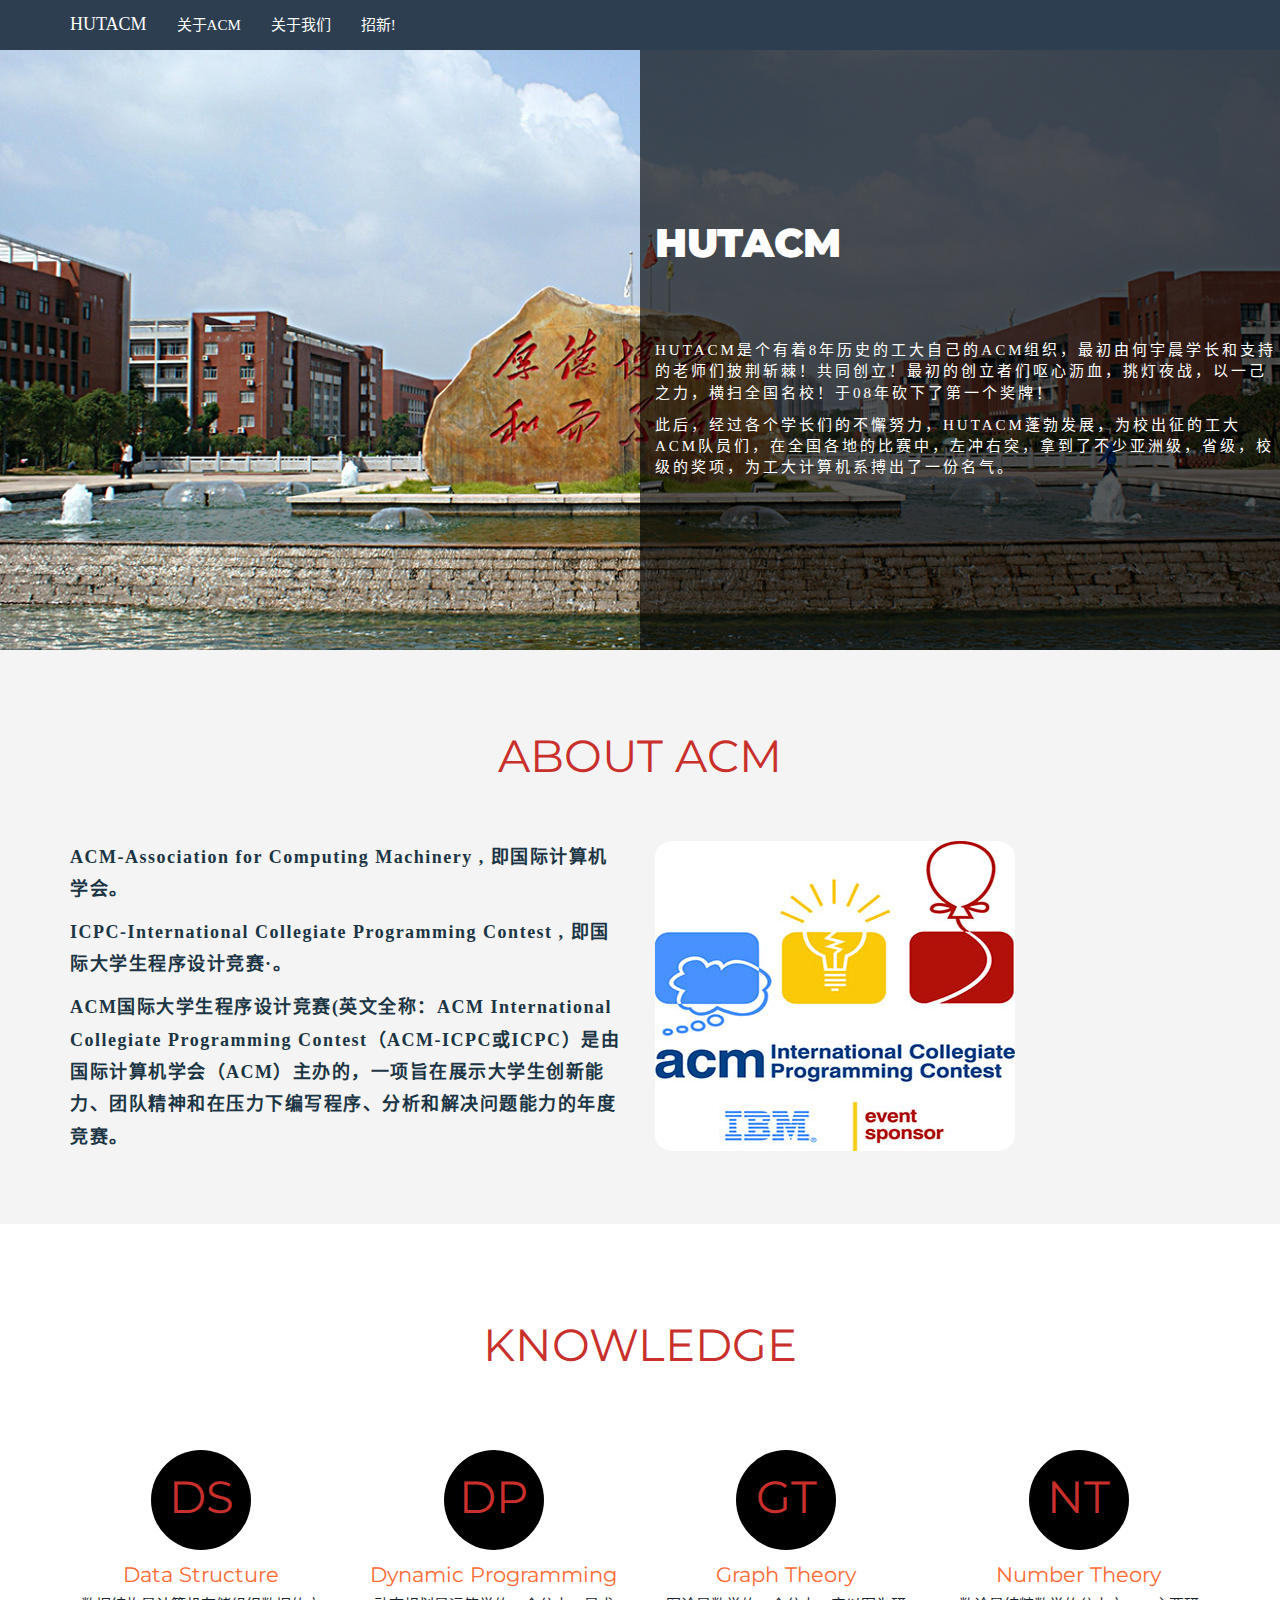
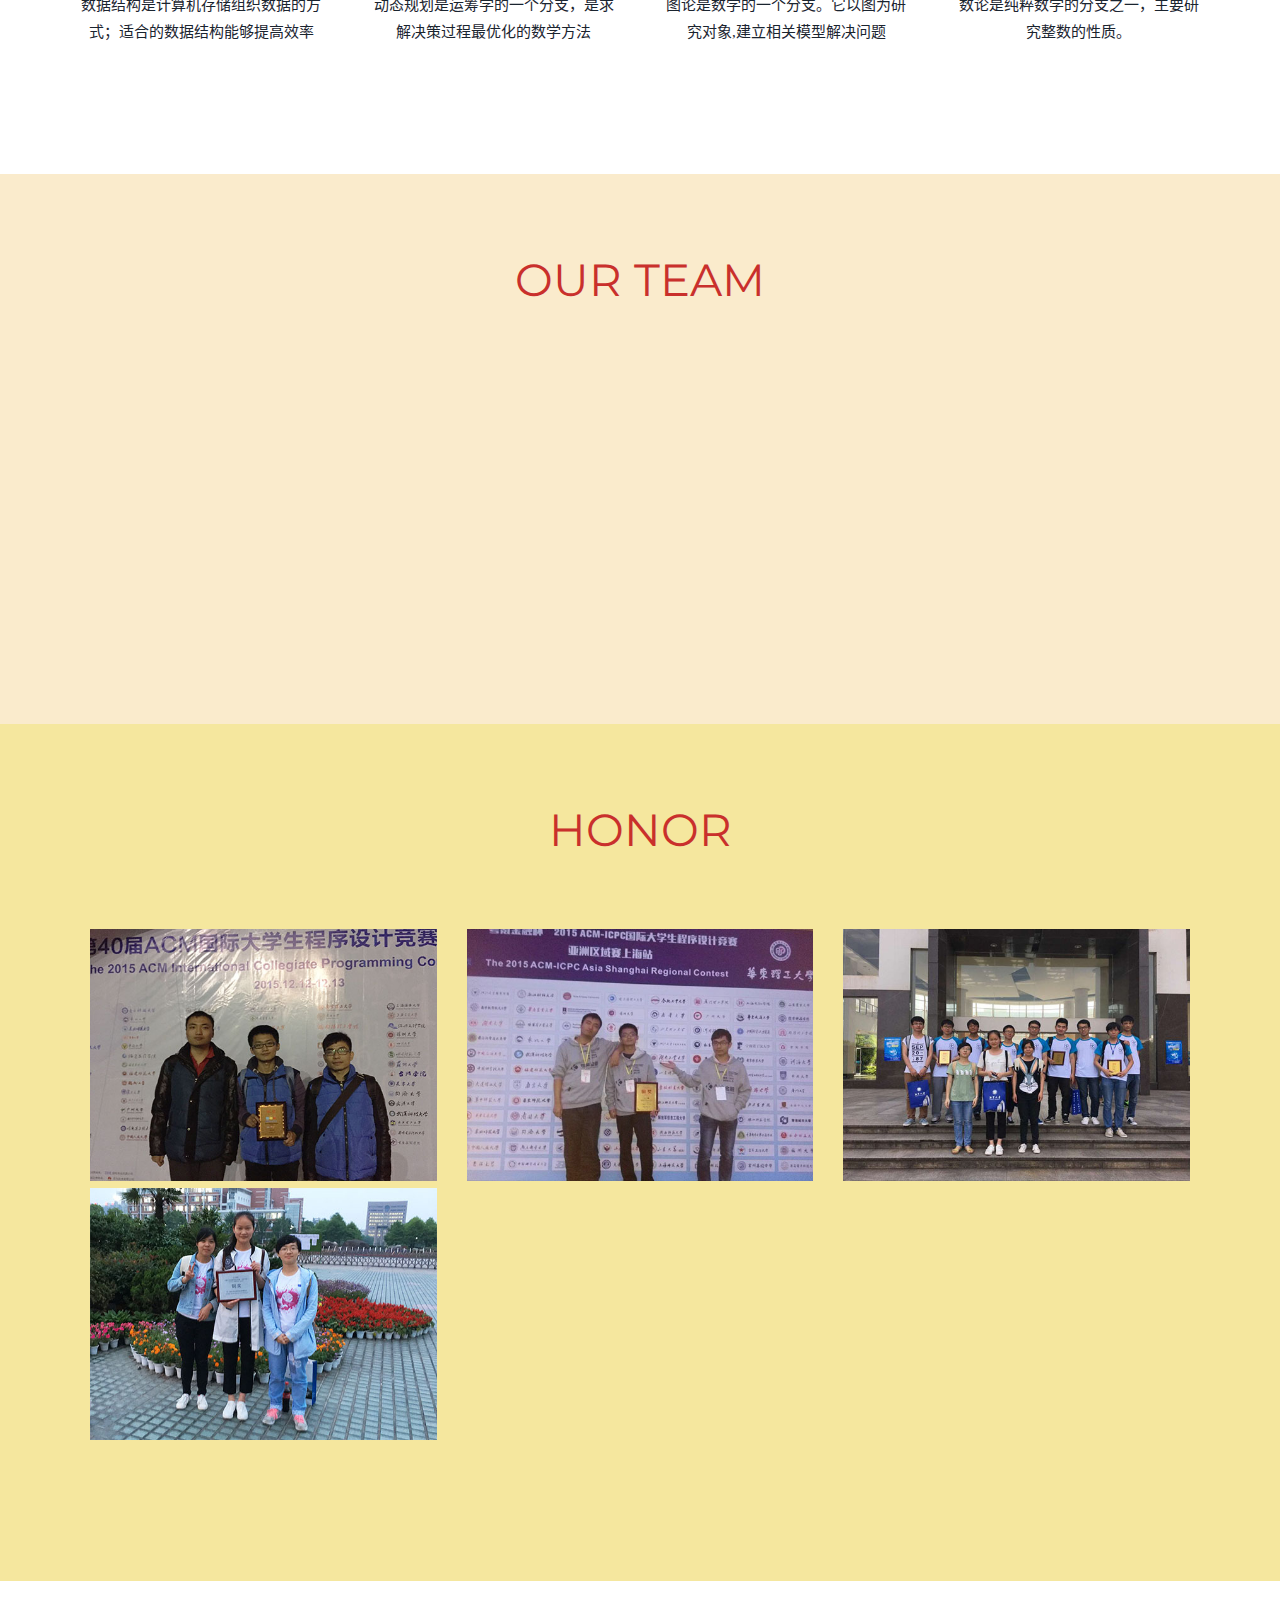
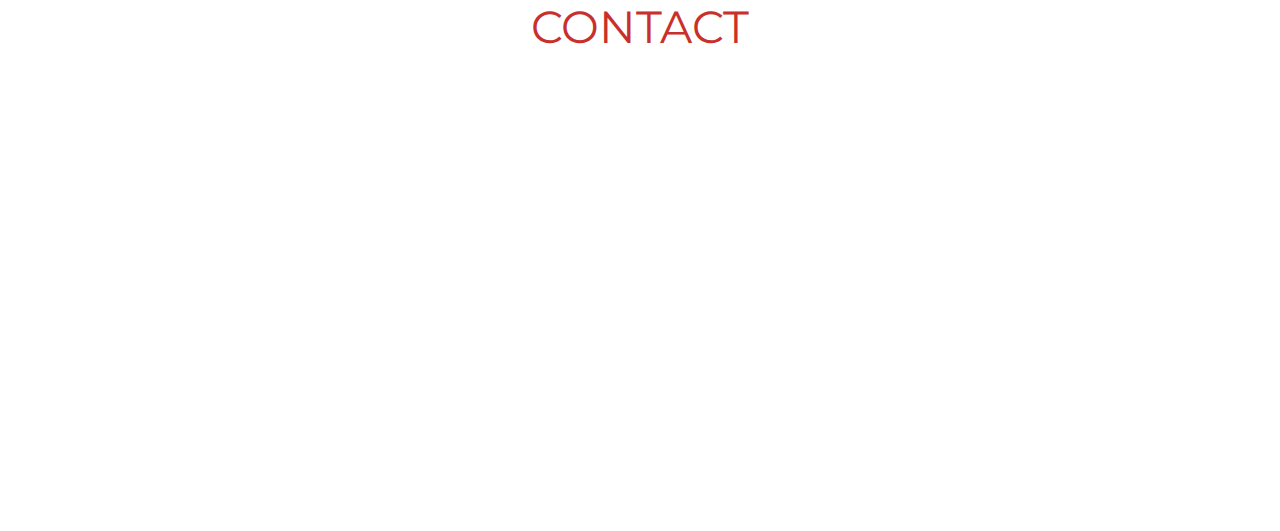
==== index.html @ 35713105 "hehe" ====
<!DOCTYPE html>
<html lang="zh-cn">
<head>
    <meta charset="UTF-8">
    <title> HUTACM </title>
    <link rel="stylesheet" href="css/bootstrap.css" media="screen">
    <link rel="stylesheet" href="skins/eden.css" media="screen">
    <link href="http://libs.useso.com/js/font-awesome/4.2.0/css/font-awesome.min.css" rel="stylesheet">
    <link href="css/animate.css" rel="stylesheet">
    <link href="css/imghover.css" rel="stylesheet">
    <link href="css/style.css" rel="stylesheet">
    <script src="js/jquery-3.1.0.min.js"></script>
    <script src="js/bootstrap.min.js"></script>
    <style>
        body {
            font-family: 微软雅黑;
        }
        body a{
            transition:5s all;
            -webkit-transition:5s all;
            -moz-transition:5s all;
            -o-transition:5s all;
            -ms-transition:5s all;
        }
    </style>
</head>
<body>
    <div class="navbar navbar-default navbar-fixed-top" style="display: block">
        <div class="container">
            <div class="navbar-header">
                <a href="#" class="navbar-brand"> HUTACM </a>
                <button class="navbar-toggle" type="button" data-toggle="collapse" data-target="#navbar-main">
                    <span class="icon-bar"></span>
                    <span class="icon-bar"></span>
                    <span class="icon-bar"></span>
                </button>
            </div>
            <div class="navbar-collapse collapse" id="navbar-main">
                <ul class=" nav navbar-nav">
                    <li> <a href="#about-acm">关于ACM</a> </li>
                    <li> <a href="#about-us">关于我们</a></li>
                    <li> <a href="#contant"> 招新! </a> </li>
                </ul>
            </div>
        </div>
    </div>

    <div id="Header" class="bs-docs-section" style="margin-top: 50px;">
        <div class="header" style="background: url('imgs/hutacm.jpg') no-repeat 0 0px; background-size: cover; min-height: 600px">
                <div class="infohutacm" style="float: right;width: 50%; min-height:600px; padding: 10em 0 0 1em; background-color:rgba(0,0,0,0.65);">
                    <b style="color: #ffffff;">
                        <h1 style="font-size: 40px"> HUTACM </h1>
                    </b>
                        <br><br><br>
                        <p style="letter-spacing: 3px; color: #ffffff">HUTACM是个有着8年历史的工大自己的ACM组织，最初由何宇晨学长和支持的老师们披荆斩棘！共同创立！最初的创立者们呕心沥血，挑灯夜战，以一己之力，横扫全国名校！于08年砍下了第一个奖牌！</p>
                        <p style="letter-spacing: 3px; color: #ffffff">此后，经过各个学长们的不懈努力，HUTACM蓬勃发展，为校出征的工大ACM队员们，在全国各地的比赛中，左冲右突，拿到了不少亚洲级，省级，校级的奖项，为工大计算机系搏出了一份名气。</p>

                </div>
        </div>
    </div>
    <div id="IntroduceACM" class="bs-docs-section" style="background: #F4F4F4; min-height: 550px;">
        <div class="container">
            <h3>ABOUT ACM</h3>
            <div class="row">
                <div class="col-lg-6">
                    <b>
                        <p> ACM-Association for Computing Machinery , 即国际计算机学会。</p>
                        <p> ICPC-International Collegiate Programming Contest , 即国际大学生程序设计竞赛·。</p>
                        <p> ACM国际大学生程序设计竞赛(英文全称：ACM International Collegiate Programming Contest（ACM-ICPC或ICPC）是由国际计算机学会（ACM）主办的，一项旨在展示大学生创新能力、团队精神和在压力下编写程序、分析和解决问题能力的年度竞赛。</p>
                    </b>

                </div>
                <div class="col-lg-6">
                    <img class="MyImgs" src="imgs/acm_icpc.jpg">
                </div>
                <div class="clearfix"></div>
            </div>
        </div>
    </div>
    <div id="SkillForACM" class="bs-docs-section" style="min-height: 550px; background: #ffffff">
        <div class="container">
            <h3>KNOWLEDGE</h3>
            <div class="row">
                <div class="col-lg-3 col-md-3 col-sm-6">
                    <div class="MySkillBox">
                        <div class="Icon">
                            <h3>DS</h3>
                        </div>
                        <div class="Icaption">
                            <h5>Data Structure</h5>
                            <p>数据结构是计算机存储组织数据的方式；适合的数据结构能够提高效率</p>
                        </div>
                    </div>
                </div>
                <div class="col-lg-3 col-md-3 col-sm-6">
                    <div class="MySkillBox">
                        <div class="Icon">
                            <h3>DP</h3>
                        </div>
                        <div class="Icaption">
                            <h5>Dynamic Programming</h5>
                            <p>动态规划是运筹学的一个分支，是求解决策过程最优化的数学方法</p>
                        </div>
                    </div>
                </div>
                <div class="col-lg-3 col-md-3 col-sm-6">
                    <div class="MySkillBox">
                        <div class="Icon">
                            <h3>GT</h3>
                        </div>
                        <div class="Icaption">
                            <h5>Graph Theory</h5>
                            <p>图论是数学的一个分支。它以图为研究对象,建立相关模型解决问题</p>
                        </div>
                    </div>
                </div>
                <div class="col-lg-3 col-md-3 col-sm-6">
                    <div class="MySkillBox">
                        <div class="Icon">
                            <h3>NT</h3>
                        </div>
                        <div class="Icaption">
                            <h5>Number Theory</h5>
                            <p>数论是纯粹数学的分支之一，主要研究整数的性质。</p>
                        </div>
                    </div>
                </div>
            </div>
        </div>
    </div>
    <div id="OurTeam" class="bs-docs-section" style="min-height: 550px; background: #faebcc">
        <div class="container">
            <h3>OUR TEAM</h3>
        </div>
    </div>
    <div id="ACMHonor" class="bs-docs-section" style="min-height: 550px; background: #f5e79e">
            <h3> HONOR </h3>
            <div class="row" style="margin: 5em">
                <div class="col-lg-4 col-md-4 col-sm-6">
                    <figure class="imghvr-border-reveal-top-left">
                        <img src="imgs/Win_EC_2015.jpg">
                        <figcaption>
                            <h2> 2015 EC Final 上海</h2>
                            <p> 肖渊源， 李承波， 姜杉彪获得2015 ICPC Final 铜奖.</p>
                        </figcaption>
                    </figure>
                </div>
                <div class="col-lg-4 col-md-4 col-sm-6">
                    <figure class="imghvr-border-reveal-top-left">
                        <img src="imgs/Win_ICPC_2015.jpg">
                        <figcaption>
                            <h2> 2015 ICPC 上海 </h2>
                            <p> 肖渊源， 李承波， 姜杉彪获得2015 ICPC 上海站 铜奖.</p>
                        </figcaption>
                    </figure>
                </div>
                <div class="col-lg-4 col-md-4 col-sm-6">
                    <figure class="imghvr-border-reveal-top-left">
                        <img src="imgs/Win_Xt_2016.jpg">
                        <figcaption>
                            <h2> 2016 ACM 湘潭 </h2>
                            <p> 14级， 15级队员在2015 湘潭邀请赛上获得一银二铜的好成绩.</p>
                        </figcaption>
                    </figure>
                </div>
                <div class="col-lg-4 col-md-4 col-sm-6">
                    <figure class="imghvr-border-reveal-top-left">
                        <img src="imgs/Win_2016_HDU_nv.jpg">
                        <figcaption>
                            <h2> 2016 HDU 杭州 </h2>
                            <p> 刘翠绿，唐思琴， 张超妙获得 2016 杭州电子科技大学 女生邀请赛 铜奖。</p>
                        </figcaption>
                    </figure>
                </div>
        </div>
    </div>
    <div id="Contact" class="bs-docs-section" style="min-height: 550px; background: #ffffff">
        <div class="container">
            <h3>CONTACT</h3>
        </div>
    </div>
</body>
</html>
---- skins/eden.css ----
@import url(http://fonts.useso.com/css?family=Montserrat:400,700|Source+Sans+Pro:600,300,300italic);




body {
    font-family: 'Source Sans Pro', sans-serif;
  font-size: 15px;
  line-height: 1.42857143;
  color: #2c3e50;
    font-weight: 300;
  background-color: #ffffff;
}

/** hyperlink **/
a {
  color: #18bc9c;
  text-decoration: none;
    font-weight: 300;
}
a:hover,
a:focus {
  color: #18bc9c;
  text-decoration: underline;
}

h1,
h2,
h3,
h4,
h5,
h6,
.h1,
.h2,
.h3,
.h4,
.h5,
.h6 {
    font-family: 'Montserrat', sans-serif;
  font-weight: 900;
  line-height: 1.1;
  color: inherit;
}
h1 small,
h2 small,
h3 small,
h4 small,
h5 small,
h6 small,
.h1 small,
.h2 small,
.h3 small,
.h4 small,
.h5 small,
.h6 small,
h1 .small,
h2 .small,
h3 .small,
h4 .small,
h5 .small,
h6 .small,
.h1 .small,
.h2 .small,
.h3 .small,
.h4 .small,
.h5 .small,
.h6 .small {

  line-height: 1;
  color: #b4bcc2;
}
h1,
.h1,
h2,
.h2,
h3,
.h3 {
  margin-top: 21px;
  margin-bottom: 10.5px;
}
h1 small,
.h1 small,
h2 small,
.h2 small,
h3 small,
.h3 small,
h1 .small,
.h1 .small,
h2 .small,
.h2 .small,
h3 .small,
.h3 .small {
  font-size: 65%;
}
h4,
.h4,
h5,
.h5,
h6,
.h6 {
  margin-top: 10.5px;
  margin-bottom: 10.5px;
}
h4 small,
.h4 small,
h5 small,
.h5 small,
h6 small,
.h6 small,
h4 .small,
.h4 .small,
h5 .small,
.h5 .small,
h6 .small,
.h6 .small {
  font-size: 75%;
}
h1,
.h1 {
  font-size: 39px;
}
h2,
.h2 {
  font-size: 32px;
}
h3,
.h3 {
  font-size: 26px;
}
h4,
.h4 {
  font-size: 19px;
}
h5,
.h5 {
  font-size: 15px;
}
h6,
.h6 {
  font-size: 13px;
}
p {
  margin: 0 0 10.5px;
}

.clear{
    clear:both;
}
.lead {
  margin-bottom: 21px;
  font-size: 17px;
  font-weight: 300;
  line-height: 1.4;
}
.copyrights{
	text-indent:-9999px;
	height:0;
	line-height:0;
	font-size:0;
	overflow:hidden;
}
@media (min-width: 768px) {
  .lead {
    font-size: 22.5px;
  }
}
small,
.small {
  font-size: 86%;
}
mark,
.mark {
  background-color: #f39c12;
  padding: .2em;
}
.text-left {
  text-align: left;
}
.text-right {
  text-align: right;
}
.text-center {
  text-align: center;
}
.text-justify {
  text-align: justify;
}
.text-nowrap {
  white-space: nowrap;
}
.text-lowercase {
  text-transform: lowercase;
}
.text-uppercase {
  text-transform: uppercase;
}
.text-capitalize {
  text-transform: capitalize;
}
.text-muted {
  color: #b4bcc2;
}
.text-primary {
  color: #2c3e50;
}
a.text-primary:hover {
  color: #1a242f;
}
.text-success {
  color: #ffffff;
}
a.text-success:hover {
  color: #e6e6e6;
}
.text-info {
  color: #ffffff;
}
a.text-info:hover {
  color: #e6e6e6;
}
.text-warning {
  color: #ffffff;
}
a.text-warning:hover {
  color: #e6e6e6;
}
.text-danger {
  color: #ffffff;
}
a.text-danger:hover {
  color: #e6e6e6;
}
.bg-primary {
  color: #fff;
  background-color: #2c3e50;
}
a.bg-primary:hover {
  background-color: #1a242f;
}
.bg-success {
  background-color: #18bc9c;
}
a.bg-success:hover {
  background-color: #128f76;
}
.bg-info {
  background-color: #3498db;
}
a.bg-info:hover {
  background-color: #217dbb;
}
.bg-warning {
  background-color: #f39c12;
}
a.bg-warning:hover {
  background-color: #c87f0a;
}
.bg-danger {
  background-color: #e74c3c;
}
a.bg-danger:hover {
  background-color: #d62c1a;
}
.page-header {
  padding-bottom: 9.5px;
  margin: 42px 0 21px;
  border-bottom: 1px solid transparent;
}
ul,
ol {
  margin-top: 0;
  margin-bottom: 10.5px;
}
ul ul,
ol ul,
ul ol,
ol ol {
  margin-bottom: 0;
}
.list-unstyled {
  padding-left: 0;
  list-style: none;
}
.list-inline {
  padding-left: 0;
  list-style: none;
  margin-left: -5px;
}
.list-inline > li {
  display: inline-block;
  padding-left: 5px;
  padding-right: 5px;
}
dl {
  margin-top: 0;
  margin-bottom: 21px;
}
dt,
dd {
  line-height: 1.42857143;
}
dt {
  font-weight: bold;
}
dd {
  margin-left: 0;
}
@media (min-width: 768px) {
  .dl-horizontal dt {
    float: left;
    width: 160px;
    clear: left;
    text-align: right;
    overflow: hidden;
    text-overflow: ellipsis;
    white-space: nowrap;
  }
  .dl-horizontal dd {
    margin-left: 180px;
  }
}
abbr[title],
abbr[data-original-title] {
  cursor: help;
  border-bottom: 1px dotted #b4bcc2;
}
.initialism {
  font-size: 90%;
  text-transform: uppercase;
}
blockquote {
  padding: 10.5px 21px;
  margin: 0 0 21px;
  font-size: 18.75px;
  border-left: 5px solid #ecf0f1;
}
blockquote p:last-child,
blockquote ul:last-child,
blockquote ol:last-child {
  margin-bottom: 0;
}
blockquote footer,
blockquote small,
blockquote .small {
  display: block;
  font-size: 80%;
  line-height: 1.42857143;
  color: #b4bcc2;
}
blockquote footer:before,
blockquote small:before,
blockquote .small:before {
  content: '\2014 \00A0';
}
.blockquote-reverse,
blockquote.pull-right {
  padding-right: 15px;
  padding-left: 0;
  border-right: 5px solid #ecf0f1;
  border-left: 0;
  text-align: right;
}
.blockquote-reverse footer:before,
blockquote.pull-right footer:before,
.blockquote-reverse small:before,
blockquote.pull-right small:before,
.blockquote-reverse .small:before,
blockquote.pull-right .small:before {
  content: '';
}
.blockquote-reverse footer:after,
blockquote.pull-right footer:after,
.blockquote-reverse small:after,
blockquote.pull-right small:after,
.blockquote-reverse .small:after,
blockquote.pull-right .small:after {
  content: '\00A0 \2014';
}
address {
  margin-bottom: 21px;
  font-style: normal;
  line-height: 1.42857143;
}
code,
kbd,
pre,
samp {
  font-family: Menlo, Monaco, Consolas, "Courier New", monospace;
}
code {
  padding: 2px 4px;
  font-size: 90%;
  color: #c7254e;
  background-color: #f9f2f4;
  border-radius: 4px;
}
kbd {
  padding: 2px 4px;
  font-size: 90%;
  color: #ffffff;
  background-color: #333333;
  border-radius: 3px;
  -webkit-box-shadow: inset 0 -1px 0 rgba(0, 0, 0, 0.25);
          box-shadow: inset 0 -1px 0 rgba(0, 0, 0, 0.25);
}
kbd kbd {
  padding: 0;
  font-size: 100%;
  font-weight: bold;
  -webkit-box-shadow: none;
          box-shadow: none;
}
pre {
  display: block;
  padding: 10px;
  margin: 0 0 10.5px;
  font-size: 14px;
  line-height: 1.42857143;
  word-break: break-all;
  word-wrap: break-word;
  color: #7b8a8b;
  background-color: #ecf0f1;
  border: 1px solid #cccccc;
  border-radius: 4px;
}
pre code {
  padding: 0;
  font-size: inherit;
  color: inherit;
  white-space: pre-wrap;
  background-color: transparent;
  border-radius: 0;
}
.pre-scrollable {
  max-height: 340px;
  overflow-y: scroll;
}

.table{
    border-collapse: separate;
    border-radius: 4px;
}
.table th, .table td{
   border-color: #dde4e6 !important;
}
.table-bordered > thead > tr > th, .table-bordered > tbody > tr > th, .table-bordered > tfoot > tr > th, .table-bordered > thead > tr > td, .table-bordered > tbody > tr > td, .table-bordered > tfoot > tr > td{
    border-top: 1px solid #dde4e6;
    border-right: 1px solid #dde4e6;
    border-bottom: 0;
    border-left: 0;
}
.table-bordered{
    border-color: #dde4e6 !important;
}
.table-bordered > thead{
    background: rgba(221, 228, 230, 0.5);
}
.table-bordered > tbody > tr > td:last-child,
.table-bordered > tfoot > tr > th:last-child,
.table-bordered > thead > tr > th:last-child{
    border-right: 0;
}
.table > thead > tr > td.active,
.table > tbody > tr > td.active,
.table > tfoot > tr > td.active,
.table > thead > tr > th.active,
.table > tbody > tr > th.active,
.table > tfoot > tr > th.active,
.table > thead > tr.active > td,
.table > tbody > tr.active > td,
.table > tfoot > tr.active > td,
.table > thead > tr.active > th,
.table > tbody > tr.active > th,
.table > tfoot > tr.active > th {
  background-color: #ecf0f1;
}
.table-hover > tbody > tr > td.active:hover,
.table-hover > tbody > tr > th.active:hover,
.table-hover > tbody > tr.active:hover > td,
.table-hover > tbody > tr:hover > .active,
.table-hover > tbody > tr.active:hover > th {
  background-color: #dde4e6;
}
.table > thead > tr > td.success,
.table > tbody > tr > td.success,
.table > tfoot > tr > td.success,
.table > thead > tr > th.success,
.table > tbody > tr > th.success,
.table > tfoot > tr > th.success,
.table > thead > tr.success > td,
.table > tbody > tr.success > td,
.table > tfoot > tr.success > td,
.table > thead > tr.success > th,
.table > tbody > tr.success > th,
.table > tfoot > tr.success > th {
  background-color: #18bc9c;
}
.table-hover > tbody > tr > td.success:hover,
.table-hover > tbody > tr > th.success:hover,
.table-hover > tbody > tr.success:hover > td,
.table-hover > tbody > tr:hover > .success,
.table-hover > tbody > tr.success:hover > th {
  background-color: #15a589;
}
.table > thead > tr > td.info,
.table > tbody > tr > td.info,
.table > tfoot > tr > td.info,
.table > thead > tr > th.info,
.table > tbody > tr > th.info,
.table > tfoot > tr > th.info,
.table > thead > tr.info > td,
.table > tbody > tr.info > td,
.table > tfoot > tr.info > td,
.table > thead > tr.info > th,
.table > tbody > tr.info > th,
.table > tfoot > tr.info > th {
  background-color: #3498db;
}
.table-hover > tbody > tr > td.info:hover,
.table-hover > tbody > tr > th.info:hover,
.table-hover > tbody > tr.info:hover > td,
.table-hover > tbody > tr:hover > .info,
.table-hover > tbody > tr.info:hover > th {
  background-color: #258cd1;
}
.table > thead > tr > td.warning,
.table > tbody > tr > td.warning,
.table > tfoot > tr > td.warning,
.table > thead > tr > th.warning,
.table > tbody > tr > th.warning,
.table > tfoot > tr > th.warning,
.table > thead > tr.warning > td,
.table > tbody > tr.warning > td,
.table > tfoot > tr.warning > td,
.table > thead > tr.warning > th,
.table > tbody > tr.warning > th,
.table > tfoot > tr.warning > th {
  background-color: #f39c12;
}
.table-hover > tbody > tr > td.warning:hover,
.table-hover > tbody > tr > th.warning:hover,
.table-hover > tbody > tr.warning:hover > td,
.table-hover > tbody > tr:hover > .warning,
.table-hover > tbody > tr.warning:hover > th {
  background-color: #e08e0b;
}
.table > thead > tr > td.danger,
.table > tbody > tr > td.danger,
.table > tfoot > tr > td.danger,
.table > thead > tr > th.danger,
.table > tbody > tr > th.danger,
.table > tfoot > tr > th.danger,
.table > thead > tr.danger > td,
.table > tbody > tr.danger > td,
.table > tfoot > tr.danger > td,
.table > thead > tr.danger > th,
.table > tbody > tr.danger > th,
.table > tfoot > tr.danger > th {
  background-color: #e74c3c;
}
.table-hover > tbody > tr > td.danger:hover,
.table-hover > tbody > tr > th.danger:hover,
.table-hover > tbody > tr.danger:hover > td,
.table-hover > tbody > tr:hover > .danger,
.table-hover > tbody > tr.danger:hover > th {
  background-color: #e43725;
}

.has-success .input-group-addon {
  color: #ffffff;
  border-color: #ffffff;
  background-color: #18bc9c;
}
.has-success .form-control-feedback {
  color: #ffffff;
}
.has-warning .help-block,
.has-warning .control-label,
.has-warning .radio,
.has-warning .checkbox,
.has-warning .radio-inline,
.has-warning .checkbox-inline,
.has-warning.radio label,
.has-warning.checkbox label,
.has-warning.radio-inline label,
.has-warning.checkbox-inline label {
  color: #ffffff;
}
.has-warning .form-control {
  border-color: #ffffff;
  -webkit-box-shadow: inset 0 1px 1px rgba(0, 0, 0, 0.075);
  box-shadow: inset 0 1px 1px rgba(0, 0, 0, 0.075);
}
.has-warning .form-control:focus {
  border-color: #e6e6e6;
  -webkit-box-shadow: inset 0 1px 1px rgba(0, 0, 0, 0.075), 0 0 6px #ffffff;
  box-shadow: inset 0 1px 1px rgba(0, 0, 0, 0.075), 0 0 6px #ffffff;
}
.has-warning .input-group-addon {
  color: #ffffff;
  border-color: #ffffff;
  background-color: #f39c12;
}
.has-warning .form-control-feedback {
  color: #ffffff;
}
.has-error .help-block,
.has-error .control-label,
.has-error .radio,
.has-error .checkbox,
.has-error .radio-inline,
.has-error .checkbox-inline,
.has-error.radio label,
.has-error.checkbox label,
.has-error.radio-inline label,
.has-error.checkbox-inline label {
  color: #ffffff;
}
.has-error .form-control {
  border-color: #ffffff;
  -webkit-box-shadow: inset 0 1px 1px rgba(0, 0, 0, 0.075);
  box-shadow: inset 0 1px 1px rgba(0, 0, 0, 0.075);
}
.has-error .form-control:focus {
  border-color: #e6e6e6;
  -webkit-box-shadow: inset 0 1px 1px rgba(0, 0, 0, 0.075), 0 0 6px #ffffff;
  box-shadow: inset 0 1px 1px rgba(0, 0, 0, 0.075), 0 0 6px #ffffff;
}
.has-error .input-group-addon {
  color: #ffffff;
  border-color: #ffffff;
  background-color: #e74c3c;
}
.has-error .form-control-feedback {
  color: #ffffff;
}
.has-feedback label ~ .form-control-feedback {
  top: 26px;
}
.has-feedback label.sr-only ~ .form-control-feedback {
  top: 0;
}
.help-block {
  display: block;
  margin-top: 5px;
  margin-bottom: 10px;
  color: #597ea2;
}

/** Buttons **/


.btn {
    font-family: 'Montserrat', sans-serif;
    -webkit-transition: all 0.2s ease;
    transition: all 0.2s ease;
    text-transform: uppercase;
    font-weight: 700;
    font-size: 12px;
    padding: 8.3px 16px;
    border-radius: 3px;
    border:0 !important;
}

.btn-lg {
    padding: 14px 25px;
    font-size: 14px;
}

.btn-sm,
.btn-xs {
    padding: 8px 10px;
    font-size: 10px;
    border-radius: 2px;
}
.btn-xs{
    border-radius: 1.5px;
}

.btn-xs {
    padding: 5px 8px;
}

.btn{
    border: 0;
}

.btn-default,
.flat-default, .flat-default.btn-bordered:hover {
    background-color: #bdc3c7;
    color: #ffffff;
}

.btn-default:hover:not(.no-hover),.flat-default:hover:not(.no-hover), .flat-default.btn-bordered {
    background-color: #cbd1d5;
    color: #ffffff;
}

.btn-default:active:not(.no-hover),.flat-default:active:not(.no-hover), .flat-default.btn-bordered {
    background-color: #a5abaf;
    color: #ffffff;
}


.btn-primary,.flat-primary, .flat-primary.btn-bordered:hover {
    background-color: rgb(26, 188, 156);
    color: #ffffff;
}

.btn-primary:hover:not(.no-hover),.flat-primary:hover:not(.no-hover), .flat-primary.btn-bordered {
    background-color: rgb(27, 206, 173);
    color: #ffffff;
}

.btn-primary:active:not(.no-hover),.flat-primary:active:not(.no-hover), .flat-primary.btn-bordered {
    background-color: rgb(26, 164, 132);
    color: #ffffff;
}


.btn-success,.flat-success, .flat-success.btn-bordered:hover {
    background-color: rgb(46, 204, 113);
    color: #ffffff;
}

.btn-success:hover:not(.no-hover),.flat-success:hover:not(.no-hover), .flat-success.btn-bordered {
    background-color: rgb(51, 221, 120);
    color: #ffffff;
}

.btn-success:active:not(.no-hover),.flat-success:active:not(.no-hover), .flat-success.btn-bordered {
    background-color: rgb(40, 174, 95);
    color: #ffffff;
}


.btn-info,.flat-info, .flat-info.btn-bordered:hover {
    background-color: rgb(52, 152, 219);
    color: #ffffff;
}

.btn-info:hover:not(.no-hover),.flat-info:hover:not(.no-hover), .flat-info.btn-bordered {
    background-color: rgb(53, 173, 245);
    border-color: rgb(53, 173, 245);
    color: #ffffff;
}

.btn-info:active:not(.no-hover),.flat-info:active:not(.no-hover), .flat-info.btn-bordered {
    background-color: rgb(51, 134, 199);
    border-color: rgb(51, 134, 199);
    color: #ffffff;
}

.btn-warning, .flat-warning, .flat-warning.btn-bordered:hover {
    background-color: #e67e22;
    color: #ffffff;
}

.btn-warning:hover:not(.no-hover), .flat-warning:hover:not(.no-hover), .flat-warning.btn-bordered {
    background-color: #f18822;
    color: #ffffff;
}

.btn-warning:hover:not(.no-hover), .flat-warning:hover:not(.no-hover), .flat-warning.btn-bordered {
    background-color: #d26a22;
    color: #ffffff;
}

.btn-danger,.flat-danger, .flat-danger.btn-bordered:hover {
    background-color: rgb(231, 76, 60);
    color: #ffffff;
}

.btn-danger:hover:not(.no-hover), .flat-danger:hover:not(.no-hover), .flat-danger.btn-bordered {
    background-color: rgb(255, 80, 62);
    color: #ffffff;
}

.btn-danger:active:not(.no-hover),.flat-danger:active:not(.no-hover), .flat-danger.btn-bordered {
    background-color: rgb(213, 74, 58);
    color: #ffffff;
}

.btn-inverse,.flat-inverse, .flat-inverse.btn-bordered:hover {
    background-color: rgb(52, 73, 94);
    color: #ffffff !important;
}

.btn-inverse:hover:not(.no-hover),.flat-inverse:hover:not(.no-hover), .flat-inverse.btn-bordered {
    background-color: rgb(67, 95, 117);
    color: #ffffff !important;
}


.btn-inverse:active,.flat-inverse:active, .flat-inverse.btn-bordered:hover {
    background-color: rgb(23, 34, 46);
    color: #ffffff !important;
}

.flat-color, .flat-color.btn-bordered:hover {
    background-color: #2ecc71;
    color: #ffffff;
}

.flat-color:hover:not(.no-hover), .flat-color.btn-bordered {
    background-color: #2ecc71;
    color: #ffffff;
}


.btn.no-hover:not(.flat-default) {
    color: rgba(255, 255, 255, 0.7) !important;
}

.btn.no-hover:hover:not(.flat-default) {
    color: rgba(255, 255, 255, 1) !important;
}


/** Social buttons **/

a.btn-social,
.btn-social
{
    border-radius: 50%;
    color: #ffffff !important;
    display: inline-block;
    height: 54px;
    line-height: 54px;
    margin: 8px 4px;
    text-align: center;
    text-decoration: none;
    transition: background-color .3s;
    webkit-transition: background-color .3s;
    width: 54px;
}

.btn-social .fa,.btn-social i
{
    backface-visibility: hidden;
    moz-backface-visibility: hidden;
    ms-transform: scale(1);
    o-transform: scale(1);
    transform: scale(1);
    transition: all .25s;
    webkit-backface-visibility: hidden;
    webkit-transform: scale(1);
    webkit-transition: all .25s;
}
.btn-social:hover,.btn-social:focus
{
    color: #fff;
    outline: none;
    text-decoration: none;
}
.btn-social:hover .fa,.btn-social:focus .fa,.btn-social:hover i,.btn-social:focus i
{
    ms-transform: scale(1.3);
    o-transform: scale(1.3);
    transform: scale(1.3);
    webkit-transform: scale(1.3);
}
.btn-social.btn-xs
{
    font-size: 9px;
    height: 24px;
    line-height: 13px;
    margin: 6px 2px;
    width: 24px;
}
.btn-social.btn-sm
{
    font-size: 13px;
    height: 36px;
    line-height: 18px;
    margin: 6px 2px;
    width: 36px;
}
.btn-social.btn-lg
{
    font-size: 22px;
    height: 72px;
    line-height: 40px;
    margin: 10px 6px;
    width: 72px;
}

.btn-behance
{
    background-color: #1769ff;
}
.btn-behance:hover
{
    background-color: #4a8aff;
}
.btn-bitbucket
{
    background-color: #205081;
}
.btn-bitbucket:hover
{
    background-color: #2a69aa;
}
.btn-codepen
{
    background-color: #76daff;
}
.btn-codepen:hover
{
    background-color: #a9e8ff;
}
.btn-deviantart
{
    background-color: #4e6252;
}
.btn-deviantart:hover
{
    background-color: #657e6a;
}
.btn-digg
{
    background-color: #000;
}
.btn-digg:hover
{
    background-color: #1a1a1a;
}
.btn-dribbble
{
    background-color: #ea4c89;
}
.btn-dribbble:hover
{
    background-color: #ef7aa7;
}
.btn-dropbox
{
    background-color: #007ee5;
}
.btn-dropbox:hover
{
    background-color: #1998ff;
}
.btn-facebook
{
    background-color: #3b5998;
}
.btn-facebook:hover
{
    background-color: #4c70ba;
}
.btn-flickr
{
    background-color: #0063dc;
}
.btn-flickr:hover
{
    background-color: #107cff;
}
.btn-foursquare
{
    background-color: #ef4b78;
}
.btn-foursquare:hover
{
    background-color: #f37a9b;
}
.btn-github
{
    background-color: #4183c4;
}
.btn-github:hover
{
    background-color: #689cd0;
}
.btn-google-plus
{
    background-color: #dd4b39;
}
.btn-google-plus:hover
{
    background-color: #e47365;
}
.btn-instagram
{
    background-color: #3f729b;
}
.btn-instagram:hover
{
    background-color: #548cb9;
}
.btn-jsfiddle
{
    background-color: #4679bd;
}
.btn-jsfiddle:hover
{
    background-color: #6c94ca;
}
.btn-lastfm
{
    background-color: #e31b23;
}
.btn-lastfm:hover
{
    background-color: #e9484e;
}
.btn-linkedin
{
    background-color: #0976b4;
}
.btn-linkedin:hover
{
    background-color: #0b96e5;
}
.btn-paypal
{
    background-color: #253b80;
}
.btn-paypal:hover
{
    background-color: #304da8;
}
.btn-pinterest
{
    background-color: #cc2127;
}
.btn-pinterest:hover
{
    background-color: #e04046;
}
.btn-reddit
{
    background-color: #ff4500;
}
.btn-reddit:hover
{
    background-color: #ff6a33;
}
.btn-skype
{
    background-color: #00aff0;
}
.btn-skype:hover
{
    background-color: #24c4ff;
}
.btn-soundcloud
{
    background-color: #f80;
}
.btn-soundcloud:hover
{
    background-color: #ffa033;
}
.btn-stack-overflow
{
    background-color: #fe7a15;
}
.btn-stack-overflow:hover
{
    background-color: #fe9748;
}
.btn-steam
{
    background-color: #7da10e;
}
.btn-steam:hover
{
    background-color: #a1d012;
}
.btn-stumbleupon
{
    background-color: #eb4924;
}
.btn-stumbleupon:hover
{
    background-color: #ef7053;
}
.btn-trello
{
    background-color: #256a92;
}
.btn-trello:hover
{
    background-color: #2f88bb;
}
.btn-tumblr
{
    background-color: #35465c;
}
.btn-tumblr:hover
{
    background-color: #485f7c;
}
.btn-twitch
{
    background-color: #6441a5;
}
.btn-twitch:hover
{
    background-color: #7e5bbe;
}
.btn-twitter
{
    background-color: #55acee;
}
.btn-twitter:hover
{
    background-color: #83c3f3;
}
.btn-vimeo
{
    background-color: #1ab7ea;
}
.btn-vimeo:hover
{
    background-color: #49c6ee;
}
.btn-vine
{
    background-color: #00b488;
}
.btn-vine:hover
{
    background-color: #00e7af;
}
.btn-vk
{
    background-color: #45668e;
}
.btn-vk:hover
{
    background-color: #587fae;
}
.btn-wechat
{
    background-color: #98d11c;
}
.btn-wechat:hover
{
    background-color: #afe53b;
}
.btn-wordpress
{
    background-color: #21759b;
}
.btn-wordpress:hover
{
    background-color: #2a95c5;
}
.btn-xing
{
    background-color: #026466;
}
.btn-xing:hover
{
    background-color: #039598;
}
.btn-yahoo
{
    background-color: #400191;
}
.btn-yahoo:hover
{
    background-color: #5601c4;
}
.btn-yelp
{
    background-color: #af0606;
}
.btn-yelp:hover
{
    background-color: #e00808;
}
.btn-youtube
{
    background-color: #e52d27;
}
.btn-youtube:hover
{
    background-color: #ea5955;
}
.btn-email
{
    background-color: #44c456;
}
.btn-email:hover
{
    background-color: #6bd079;
}

/** Dropdown **/

.dropdown-menu:after, .dropdown-menu:before {
    position: absolute;
    bottom: 100%;
    left: 50%;
    width: 0;
    height: 0;
    content: ' ';
    pointer-events: none;
    border: solid transparent
}

.dropdown-menu:after {
    margin-left: -10px;
    border-width: 10px;
    border-color: rgba(136, 183, 213, 0);
    border-bottom-color: #fff
}

.dropdown-menu:before {
    margin-left: -11px;
    border-width: 11px;
    border-color: rgba(194, 225, 245, 0);
    border-bottom-color: rgba(0, 0, 0, .1)
}

.dropdown-menu{
    box-shadow: 0 1px 8px rgba(0, 0, 0, 0.1);
    border-radius: 3px !important;
    margin-top: 9px !important;
    border-color: rgba(0, 0, 0, .1);
}
.dropdown-menu > li > a:hover,
.dropdown-menu > li > a:focus {
  text-decoration: none;
  color: #ffffff;
  background-color: #2c3e50;
}
.dropdown-menu > .active > a,
.dropdown-menu > .active > a:hover,
.dropdown-menu > .active > a:focus {
  color: #ffffff;
  text-decoration: none;
  outline: 0;
  background-color: #2c3e50;
}
.dropdown-menu > .disabled > a,
.dropdown-menu > .disabled > a:hover,
.dropdown-menu > .disabled > a:focus {
  color: #b4bcc2;
}
.dropdown-menu > .disabled > a:hover,
.dropdown-menu > .disabled > a:focus {
  text-decoration: none;
  background-color: transparent;
  background-image: none;
  filter: progid:DXImageTransform.Microsoft.gradient(enabled = false);
  cursor: not-allowed;
}
.open > .dropdown-menu {
  display: block;
}
.open > a {
  outline: 0;
}
.dropdown-menu-right {
  left: auto;
  right: 0;
}
.dropdown-menu-left {
  left: 0;
  right: auto;
}
.dropdown-header {
  display: block;
  padding: 3px 20px;
  font-size: 13px;
  line-height: 1.42857143;
  color: #b4bcc2;
  white-space: nowrap;
}
.dropdown-backdrop {
  position: fixed;
  left: 0;
  right: 0;
  bottom: 0;
  top: 0;
  z-index: 990;
}

.input-group-addon {
  padding: 8px 15px;
  font-size: 15px;
  font-weight: normal;
  line-height: 1;
  color: #2c3e50;
  text-align: center;
  background-color: #ecf0f1;
  border: 1px solid #dce4ec;
  border-radius: 4px;
}
.input-group-addon.input-sm {
  padding: 6px 9px;
  font-size: 13px;
  border-radius: 3px;
}
.input-group-addon.input-lg {
  padding: 18px 27px;
  font-size: 19px;
  border-radius: 6px;
}
.input-group-addon input[type="radio"],
.input-group-addon input[type="checkbox"] {
  margin-top: 0;
}

/** Nav **/


.nav > li > a:hover,
.nav > li > a:focus {
  text-decoration: none;
  background-color: #ecf0f1;
}
.nav > li.disabled > a {
  color: #b4bcc2;
}
.nav > li.disabled > a:hover,
.nav > li.disabled > a:focus {
  color: #b4bcc2;
  text-decoration: none;
  background-color: transparent;
  cursor: not-allowed;
}
.nav .open > a,
.nav .open > a:hover,
.nav .open > a:focus {
  background-color: #ecf0f1;
  border-color: #18bc9c;
}
.nav .nav-divider {
  height: 1px;
  margin: 9.5px 0;
  overflow: hidden;
  background-color: #e5e5e5;
}
.nav > li > a > img {
  max-width: none;
}
.nav-tabs {
  border-bottom: 1px solid #ecf0f1;
}
.nav-tabs > li {
  float: left;
  margin-bottom: -1px;
}
.nav-tabs > li > a {
  margin-right: 2px;
  line-height: 1.42857143;
  border: 1px solid transparent;
  border-radius: 4px 4px 0 0;
}
.nav-tabs > li > a:hover {
  border-color: #ecf0f1 #ecf0f1 #ecf0f1;
}
.nav-tabs > li.active > a,
.nav-tabs > li.active > a:hover,
.nav-tabs > li.active > a:focus {
  color: #2c3e50;
  background-color: #ffffff;
  border: 1px solid #ecf0f1;
  border-bottom-color: transparent;
  cursor: default;
}
.nav-tabs.nav-justified {
  width: 100%;
  border-bottom: 0;
}
.nav-tabs.nav-justified > li {
  float: none;
}
.nav-tabs.nav-justified > li > a {
  text-align: center;
  margin-bottom: 5px;
}
.nav-tabs.nav-justified > .dropdown .dropdown-menu {
  top: auto;
  left: auto;
}

@media (max-width: 768px) {
    .nav-pills > li,
    .nav-tabs > li{
        float: none;
        display: block;
        width: 100%;
        margin-bottom: 2px;
    }
    .nav-tabs > li > a {
        float: none;
        display: block;
        width: 100%;
        border-radius: 3px;
        border: 1px solid #ecf0f1 !important;

    }
    .tab-content{
        border: 1px solid #ecf0f1;
    }
}

.tab-content{
    padding: 20px;
    border: 1px solid #eeeeee;
    border-top: 0;
    border-bottom-left-radius: 3px;
    border-bottom-right-radius: 3px;
}

.nav-pills a:focus{
    outline: none !important;
}
.nav-pills > li.active > a,
.nav-pills > li.active > a:hover,
.nav-pills > li.active > a:focus {
  color: #ffffff;
  background-color: #2c3e50;
}

.nav-tabs-justified > .active > a,
.nav-tabs-justified > .active > a:hover,
.nav-tabs-justified > .active > a:focus {
  border: 1px solid #ecf0f1;
}

/** Navbar **/

.navbar-default {
  background-color: #2c3e50;
  border-color: transparent;
}
.navbar-default .navbar-brand {
  color: #ffffff;
}
.navbar-default .navbar-brand:hover,
.navbar-default .navbar-brand:focus {
  color: #18bc9c;
  background-color: transparent;
}
.navbar-default .navbar-text {
  color: #777777;
}
.navbar-default .navbar-nav > li > a {
  color: #ffffff;
}
.navbar-default .navbar-nav > li > a:hover,
.navbar-default .navbar-nav > li > a:focus {
  color: #18bc9c;
  background-color: transparent;
}
.navbar-default .navbar-nav > .active > a,
.navbar-default .navbar-nav > .active > a:hover,
.navbar-default .navbar-nav > .active > a:focus {
  color: #ffffff;
  background-color: #1a242f;
}
.navbar-default .navbar-nav > .disabled > a,
.navbar-default .navbar-nav > .disabled > a:hover,
.navbar-default .navbar-nav > .disabled > a:focus {
  color: #cccccc;
  background-color: transparent;
}
.navbar-default .navbar-toggle {
  border-color: #1a242f;
}
.navbar-default .navbar-toggle:hover,
.navbar-default .navbar-toggle:focus {
  background-color: #1a242f;
}
.navbar-default .navbar-toggle .icon-bar {
  background-color: #ffffff;
}
.navbar-default .navbar-collapse,
.navbar-default .navbar-form {
  border-color: transparent;
}
.navbar-default .navbar-nav > .open > a,
.navbar-default .navbar-nav > .open > a:hover,
.navbar-default .navbar-nav > .open > a:focus {
  background-color: #1a242f;
  color: #ffffff;
}
@media (max-width: 767px) {
  .navbar-default .navbar-nav .open .dropdown-menu > li > a {
    color: #ffffff;
  }
  .navbar-default .navbar-nav .open .dropdown-menu > li > a:hover,
  .navbar-default .navbar-nav .open .dropdown-menu > li > a:focus {
    color: #18bc9c;
    background-color: transparent;
  }
  .navbar-default .navbar-nav .open .dropdown-menu > .active > a,
  .navbar-default .navbar-nav .open .dropdown-menu > .active > a:hover,
  .navbar-default .navbar-nav .open .dropdown-menu > .active > a:focus {
    color: #ffffff;
    background-color: #1a242f;
  }
  .navbar-default .navbar-nav .open .dropdown-menu > .disabled > a,
  .navbar-default .navbar-nav .open .dropdown-menu > .disabled > a:hover,
  .navbar-default .navbar-nav .open .dropdown-menu > .disabled > a:focus {
    color: #cccccc;
    background-color: transparent;
  }
}
.navbar-default .navbar-link {
  color: #ffffff;
}
.navbar-default .navbar-link:hover {
  color: #18bc9c;
}
.navbar-default .btn-link {
  color: #ffffff;
}
.navbar-default .btn-link:hover,
.navbar-default .btn-link:focus {
  color: #18bc9c;
}
.navbar-default .btn-link[disabled]:hover,
fieldset[disabled] .navbar-default .btn-link:hover,
.navbar-default .btn-link[disabled]:focus,
fieldset[disabled] .navbar-default .btn-link:focus {
  color: #cccccc;
}

/** navbar inverse **/
.navbar-inverse {
  background-color: #18bc9c;
  border-color: transparent;
}
.navbar-inverse .navbar-brand {
  color: #ffffff;
}
.navbar-inverse .navbar-brand:hover,
.navbar-inverse .navbar-brand:focus {
  color: #2c3e50;
  background-color: transparent;
}
.navbar-inverse .navbar-text {
  color: #ffffff;
}
.navbar-inverse .navbar-nav > li > a {
  color: #ffffff;
}
.navbar-inverse .navbar-nav > li > a:hover,
.navbar-inverse .navbar-nav > li > a:focus {
  color: #2c3e50;
  background-color: transparent;
}
.navbar-inverse .navbar-nav > .active > a,
.navbar-inverse .navbar-nav > .active > a:hover,
.navbar-inverse .navbar-nav > .active > a:focus {
  color: #ffffff;
  background-color: #15a589;
}
.navbar-inverse .navbar-nav > .disabled > a,
.navbar-inverse .navbar-nav > .disabled > a:hover,
.navbar-inverse .navbar-nav > .disabled > a:focus {
  color: #cccccc;
  background-color: transparent;
}
.navbar-inverse .navbar-toggle {
  border-color: #128f76;
}
.navbar-inverse .navbar-toggle:hover,
.navbar-inverse .navbar-toggle:focus {
  background-color: #128f76;
}
.navbar-inverse .navbar-toggle .icon-bar {
  background-color: #ffffff;
}
.navbar-inverse .navbar-collapse,
.navbar-inverse .navbar-form {
  border-color: #149c82;
}
.navbar-inverse .navbar-nav > .open > a,
.navbar-inverse .navbar-nav > .open > a:hover,
.navbar-inverse .navbar-nav > .open > a:focus {
  background-color: #15a589;
  color: #ffffff;
}
@media (max-width: 767px) {
  .navbar-inverse .navbar-nav .open .dropdown-menu > .dropdown-header {
    border-color: transparent;
  }
  .navbar-inverse .navbar-nav .open .dropdown-menu .divider {
    background-color: transparent;
  }
  .navbar-inverse .navbar-nav .open .dropdown-menu > li > a {
    color: #ffffff;
  }
  .navbar-inverse .navbar-nav .open .dropdown-menu > li > a:hover,
  .navbar-inverse .navbar-nav .open .dropdown-menu > li > a:focus {
    color: #2c3e50;
    background-color: transparent;
  }
  .navbar-inverse .navbar-nav .open .dropdown-menu > .active > a,
  .navbar-inverse .navbar-nav .open .dropdown-menu > .active > a:hover,
  .navbar-inverse .navbar-nav .open .dropdown-menu > .active > a:focus {
    color: #ffffff;
    background-color: #15a589;
  }
  .navbar-inverse .navbar-nav .open .dropdown-menu > .disabled > a,
  .navbar-inverse .navbar-nav .open .dropdown-menu > .disabled > a:hover,
  .navbar-inverse .navbar-nav .open .dropdown-menu > .disabled > a:focus {
    color: #cccccc;
    background-color: transparent;
  }
}
.navbar-inverse .navbar-link {
  color: #ffffff;
}
.navbar-inverse .navbar-link:hover {
  color: #2c3e50;
}
.navbar-inverse .btn-link {
  color: #ffffff;
}
.navbar-inverse .btn-link:hover,
.navbar-inverse .btn-link:focus {
  color: #2c3e50;
}
.navbar-inverse .btn-link[disabled]:hover,
fieldset[disabled] .navbar-inverse .btn-link:hover,
.navbar-inverse .btn-link[disabled]:focus,
fieldset[disabled] .navbar-inverse .btn-link:focus {
  color: #cccccc;
}

/** navbar eden **/
.navbar-eden {
    background-color: #ffffff;
    border-color: transparent;
    padding: 20px;
    font-family: Montserrat, san-serif;
    text-transform: uppercase;
}
.navbar-eden .navbar-brand {
    font-size: 9pt;
    padding: 10px 25px;
    height: auto;
    line-height: 15px;
}
.navbar-inverse .navbar-brand:hover,
.navbar-inverse .navbar-brand:focus {
    color: #2c3e50;
    background-color: transparent;
}
.navbar-inverse .navbar-text {
    color: #ffffff;
}
.navbar-eden .navbar-nav > li > a {
    color: #2c3e50;
    padding: 10px 25px;
    border-radius: 3px;
    border: 1px solid transparent;
    font-size: 9pt;
    line-height: 15px;
}

.navbar-eden .navbar-nav .dropdown-menu a{
    font-size: 9pt;
    line-height: 25px;
    text-transform: none;
    margin-top: 0 !important;
    margin-bottom: 0 !important;
}

.navbar-eden .navbar-nav > li > a:hover,
.navbar-eden .navbar-nav > li > a:focus {
    color: #15a589;
    /*border: 1px solid rgba(21, 165, 137, 0.56);*/
    background-color: transparent;
}
.navbar-eden .dropdown-menu{
    margin-top: 29px !important;
}
.navbar-inverse .navbar-nav > .active > a,
.navbar-inverse .navbar-nav > .active > a:hover,
.navbar-inverse .navbar-nav > .active > a:focus {
    color: #ffffff;
    background-color: #15a589;
}
.navbar-inverse .navbar-nav > .disabled > a,
.navbar-inverse .navbar-nav > .disabled > a:hover,
.navbar-inverse .navbar-nav > .disabled > a:focus {
    color: #cccccc;
    background-color: transparent;
}
.navbar-inverse .navbar-toggle {
    border-color: #128f76;
}
.navbar-inverse .navbar-toggle:hover,
.navbar-inverse .navbar-toggle:focus {
    background-color: #128f76;
}
.navbar-inverse .navbar-toggle .icon-bar {
    background-color: #ffffff;
}
.navbar-inverse .navbar-collapse,
.navbar-inverse .navbar-form {
    border-color: #149c82;
}
.navbar-inverse .navbar-nav > .open > a,
.navbar-inverse .navbar-nav > .open > a:hover,
.navbar-inverse .navbar-nav > .open > a:focus {
    background-color: #15a589;
    color: #ffffff;
}
@media (max-width: 767px) {
    .navbar-inverse .navbar-nav .open .dropdown-menu > .dropdown-header {
        border-color: transparent;
    }
    .navbar-inverse .navbar-nav .open .dropdown-menu .divider {
        background-color: transparent;
    }
    .navbar-inverse .navbar-nav .open .dropdown-menu > li > a {
        color: #ffffff;
    }
    .navbar-inverse .navbar-nav .open .dropdown-menu > li > a:hover,
    .navbar-inverse .navbar-nav .open .dropdown-menu > li > a:focus {
        color: #2c3e50;
        background-color: transparent;
    }
    .navbar-inverse .navbar-nav .open .dropdown-menu > .active > a,
    .navbar-inverse .navbar-nav .open .dropdown-menu > .active > a:hover,
    .navbar-inverse .navbar-nav .open .dropdown-menu > .active > a:focus {
        color: #ffffff;
        background-color: #15a589;
    }
    .navbar-inverse .navbar-nav .open .dropdown-menu > .disabled > a,
    .navbar-inverse .navbar-nav .open .dropdown-menu > .disabled > a:hover,
    .navbar-inverse .navbar-nav .open .dropdown-menu > .disabled > a:focus {
        color: #cccccc;
        background-color: transparent;
    }
}
.navbar-inverse .navbar-link {
    color: #ffffff;
}
.navbar-inverse .navbar-link:hover {
    color: #2c3e50;
}
.navbar-inverse .btn-link {
    color: #ffffff;
}
.navbar-inverse .btn-link:hover,
.navbar-inverse .btn-link:focus {
    color: #2c3e50;
}
.navbar-inverse .btn-link[disabled]:hover,
fieldset[disabled] .navbar-inverse .btn-link:hover,
.navbar-inverse .btn-link[disabled]:focus,
fieldset[disabled] .navbar-inverse .btn-link:focus {
    color: #cccccc;
}


.breadcrumb > .active {
  color: #95a5a6;
}

.pagination > li > a,
.pagination > li > span {
  color: #ffffff;
  background-color: #18bc9c;
  border: 1px solid transparent;
}

.pagination > li > a:hover,
.pagination > li > span:hover,
.pagination > li > a:focus,
.pagination > li > span:focus {
  color: #ffffff;
  background-color: #0f7864;
  border-color: transparent;
}
.pagination > .active > a,
.pagination > .active > span,
.pagination > .active > a:hover,
.pagination > .active > span:hover,
.pagination > .active > a:focus,
.pagination > .active > span:focus {
  color: #ffffff;
  background-color: #0f7864;
  border-color: transparent;
  cursor: default;
}
.pagination > .disabled > span,
.pagination > .disabled > span:hover,
.pagination > .disabled > span:focus,
.pagination > .disabled > a,
.pagination > .disabled > a:hover,
.pagination > .disabled > a:focus {
  color: #ecf0f1;
  background-color: #3be6c4;
  border-color: transparent;
  cursor: not-allowed;
}

.pager li > a,
.pager li > span {
  background-color: #18bc9c;
  border: 1px solid transparent;
}
.pager li > a:hover,
.pager li > a:focus {
  text-decoration: none;
  background-color: #0f7864;
}
.pager .next > a,
.pager .next > span {
  float: right;
}
.pager .previous > a,
.pager .previous > span {
  float: left;
}
.pager .disabled > a,
.pager .disabled > a:hover,
.pager .disabled > a:focus,
.pager .disabled > span {
  color: #ffffff;
  background-color: #18bc9c;
  cursor: not-allowed;
}

.label-default {
  background-color: #95a5a6;
}
.label-default[href]:hover,
.label-default[href]:focus {
  background-color: #798d8f;
}
.label-primary {
  background-color: #2c3e50;
}
.label-primary[href]:hover,
.label-primary[href]:focus {
  background-color: #1a242f;
}
.label-success {
  background-color: #18bc9c;
}
.label-success[href]:hover,
.label-success[href]:focus {
  background-color: #128f76;
}
.label-info {
  background-color: #3498db;
}
.label-info[href]:hover,
.label-info[href]:focus {
  background-color: #217dbb;
}
.label-warning {
  background-color: #f39c12;
}
.label-warning[href]:hover,
.label-warning[href]:focus {
  background-color: #c87f0a;
}
.label-danger {
  background-color: #e74c3c;
}
.label-danger[href]:hover,
.label-danger[href]:focus {
  background-color: #d62c1a;
}

.list-group-item.active > .badge,
.nav-pills > .active > a > .badge {
  color: #2c3e50;
  background-color: #ffffff;
}

.jumbotron > hr {
  border-top-color: #cfd9db;
}
.container .jumbotron,
.container-fluid .jumbotron {
  border-radius: 6px;
}
.jumbotron .container {
  max-width: 100%;
}

a.thumbnail:hover,
a.thumbnail:focus,
a.thumbnail.active {
  border-color: #18bc9c;
}
.thumbnail .caption {
  padding: 9px;
  color: #2c3e50;
}

.thumbnail.content-thumbnail{
    padding: 0;
    border: 0;
    background: rgba(214, 224, 226, 0.20);
    border-radius: 4px;
}

.thumbnail.content-thumbnail img{
    border-top-left-radius: 4px;
    border-top-right-radius: 4px;
}

/** Alerts **/
.alert-success {
  background-color: #18bc9c;
  border-color: #18bc9c;
  color: #ffffff;
}
.alert-success hr {
  border-top-color: #15a589;
}
.alert-success .alert-link {
  color: #e6e6e6;
}
.alert-info {
  background-color: #3498db;
  border-color: #3498db;
  color: #ffffff;
}
.alert-info hr {
  border-top-color: #258cd1;
}
.alert-info .alert-link {
  color: #e6e6e6;
}
.alert-warning {
  background-color: #f39c12;
  border-color: #f39c12;
  color: #ffffff;
}
.alert-warning hr {
  border-top-color: #e08e0b;
}
.alert-warning .alert-link {
  color: #e6e6e6;
}
.alert-danger {
  background-color: #e74c3c;
  border-color: #e74c3c;
  color: #ffffff;
}
.alert-danger hr {
  border-top-color: #e43725;
}
.alert-danger .alert-link {
  color: #e6e6e6;
}
/** Progressbar **/
.progress-bar-success {
  background-color: #18bc9c;
}

.progress-bar-info {
  background-color: #3498db;
}

.progress-bar-warning {
  background-color: #f39c12;
}

.progress-bar-danger {
  background-color: #e74c3c;
}

a.list-group-item {
  color: #555555;
}
a.list-group-item .list-group-item-heading {
  color: #333333;
}
a.list-group-item:hover,
a.list-group-item:focus {
  text-decoration: none;
  color: #555555;
  background-color: #ecf0f1;
}
.list-group-item.disabled,
.list-group-item.disabled:hover,
.list-group-item.disabled:focus {
  background-color: #ecf0f1;
  color: #b4bcc2;
  cursor: not-allowed;
}
.list-group-item.disabled .list-group-item-heading,
.list-group-item.disabled:hover .list-group-item-heading,
.list-group-item.disabled:focus .list-group-item-heading {
  color: inherit;
}
.list-group-item.disabled .list-group-item-text,
.list-group-item.disabled:hover .list-group-item-text,
.list-group-item.disabled:focus .list-group-item-text {
  color: #b4bcc2;
}
.list-group-item.active,
.list-group-item.active:hover,
.list-group-item.active:focus {
  z-index: 2;
  color: #ffffff;
  background-color: #2c3e50;
  border-color: #2c3e50;
}
.list-group-item.active .list-group-item-heading,
.list-group-item.active:hover .list-group-item-heading,
.list-group-item.active:focus .list-group-item-heading,
.list-group-item.active .list-group-item-heading > small,
.list-group-item.active:hover .list-group-item-heading > small,
.list-group-item.active:focus .list-group-item-heading > small,
.list-group-item.active .list-group-item-heading > .small,
.list-group-item.active:hover .list-group-item-heading > .small,
.list-group-item.active:focus .list-group-item-heading > .small {
  color: inherit;
}
.list-group-item.active .list-group-item-text,
.list-group-item.active:hover .list-group-item-text,
.list-group-item.active:focus .list-group-item-text {
  color: #8aa4be;
}
.list-group-item-success {
  color: #ffffff;
  background-color: #18bc9c;
}
a.list-group-item-success {
  color: #ffffff;
}
a.list-group-item-success .list-group-item-heading {
  color: inherit;
}
a.list-group-item-success:hover,
a.list-group-item-success:focus {
  color: #ffffff;
  background-color: #15a589;
}
a.list-group-item-success.active,
a.list-group-item-success.active:hover,
a.list-group-item-success.active:focus {
  color: #fff;
  background-color: #ffffff;
  border-color: #ffffff;
}
.list-group-item-info {
  color: #ffffff;
  background-color: #3498db;
}
a.list-group-item-info {
  color: #ffffff;
}
a.list-group-item-info .list-group-item-heading {
  color: inherit;
}
a.list-group-item-info:hover,
a.list-group-item-info:focus {
  color: #ffffff;
  background-color: #258cd1;
}
a.list-group-item-info.active,
a.list-group-item-info.active:hover,
a.list-group-item-info.active:focus {
  color: #fff;
  background-color: #ffffff;
  border-color: #ffffff;
}
.list-group-item-warning {
  color: #ffffff;
  background-color: #f39c12;
}
a.list-group-item-warning {
  color: #ffffff;
}
a.list-group-item-warning .list-group-item-heading {
  color: inherit;
}
a.list-group-item-warning:hover,
a.list-group-item-warning:focus {
  color: #ffffff;
  background-color: #e08e0b;
}
a.list-group-item-warning.active,
a.list-group-item-warning.active:hover,
a.list-group-item-warning.active:focus {
  color: #fff;
  background-color: #ffffff;
  border-color: #ffffff;
}
.list-group-item-danger {
  color: #ffffff;
  background-color: #e74c3c;
}
a.list-group-item-danger {
  color: #ffffff;
}
a.list-group-item-danger .list-group-item-heading {
  color: inherit;
}
a.list-group-item-danger:hover,
a.list-group-item-danger:focus {
  color: #ffffff;
  background-color: #e43725;
}

.panel{
    box-shadow: none;
}
.panel-group .panel-heading + .panel-collapse > .panel-body,
.panel-group .panel-heading + .panel-collapse > .list-group {
  border-top: 1px solid #ecf0f1;
}
.panel-group .panel-footer {
  border-top: 0;
}
.panel-footer
{
    background: #f3f7f8;
    border-top: #e3e7e8;
}
.panel-group .panel-footer + .panel-collapse .panel-body {
  border-bottom: 1px solid #ecf0f1;
}
.panel-default {
  border-color: #ecf0f1;
}
.panel-default > .panel-heading {
  color: #2c3e50;
  background-color: #ecf0f1;
  border-color: #ecf0f1;
}
.panel-default > .panel-heading + .panel-collapse > .panel-body {
  border-top-color: #ecf0f1;
}
.panel-default > .panel-heading .badge {
  color: #ecf0f1;
  background-color: #2c3e50;
}
.panel-default > .panel-footer + .panel-collapse > .panel-body {
  border-bottom-color: #ecf0f1;
}
.panel-primary {
  border-color: #2c3e50;
}
.panel-primary > .panel-heading {
  color: #ffffff;
  background-color: #2c3e50;
  border-color: #2c3e50;
}
.panel-primary > .panel-heading + .panel-collapse > .panel-body {
  border-top-color: #2c3e50;
}
.panel-primary > .panel-heading .badge {
  color: #2c3e50;
  background-color: #ffffff;
}
.panel-primary > .panel-footer + .panel-collapse > .panel-body {
  border-bottom-color: #2c3e50;
}
.panel-success {
  border-color: #18bc9c;
}
.panel-success > .panel-heading {
  color: #ffffff;
  background-color: #18bc9c;
  border-color: #18bc9c;
}
.panel-success > .panel-heading + .panel-collapse > .panel-body {
  border-top-color: #18bc9c;
}
.panel-success > .panel-heading .badge {
  color: #18bc9c;
  background-color: #ffffff;
}
.panel-success > .panel-footer + .panel-collapse > .panel-body {
  border-bottom-color: #18bc9c;
}
.panel-info {
  border-color: #3498db;
}
.panel-info > .panel-heading {
  color: #ffffff;
  background-color: #3498db;
  border-color: #3498db;
}
.panel-info > .panel-heading + .panel-collapse > .panel-body {
  border-top-color: #3498db;
}
.panel-info > .panel-heading .badge {
  color: #3498db;
  background-color: #ffffff;
}
.panel-info > .panel-footer + .panel-collapse > .panel-body {
  border-bottom-color: #3498db;
}
.panel-warning {
  border-color: #f39c12;
}
.panel-warning > .panel-heading {
  color: #ffffff;
  background-color: #f39c12;
  border-color: #f39c12;
}
.panel-warning > .panel-heading + .panel-collapse > .panel-body {
  border-top-color: #f39c12;
}
.panel-warning > .panel-heading .badge {
  color: #f39c12;
  background-color: #ffffff;
}
.panel-warning > .panel-footer + .panel-collapse > .panel-body {
  border-bottom-color: #f39c12;
}
.panel-danger {
  border-color: #e74c3c;
}
.panel-danger > .panel-heading {
  color: #ffffff;
  background-color: #e74c3c;
  border-color: #e74c3c;
}
.panel-danger > .panel-heading + .panel-collapse > .panel-body {
  border-top-color: #e74c3c;
}
.panel-danger > .panel-heading .badge {
  color: #e74c3c;
  background-color: #ffffff;
}
.panel-danger > .panel-footer + .panel-collapse > .panel-body {
  border-bottom-color: #e74c3c;
}

.modal-header{
    background: rgb(26, 188, 156);
    border-top-left-radius: 3px;
    border-top-right-radius: 3px;
    color: #ffffff;
    border-bottom: 0;
}
.modal-header .modal-title,
.modal-header {
    font-size: 11pt;
    line-height: 22px;
}
.modal-content {
  position: relative;
  background-color: #ffffff;
  border: 1px solid #999999;
  border: 1px solid rgba(0, 0, 0, 0.2);
  border-radius: 6px;
  -webkit-box-shadow: 0 3px 9px rgba(0, 0, 0, 0.5);
  box-shadow: 0 3px 9px rgba(0, 0, 0, 0.5);
  -webkit-background-clip: padding-box;
          background-clip: padding-box;
  outline: 0;
}

.popover {

  border: 1px solid #cccccc;
  border: 1px solid rgba(0, 0, 0, 0.2);
  border-radius: 6px;
  -webkit-box-shadow: 0 5px 10px rgba(0, 0, 0, 0.2);
  box-shadow: 0 5px 10px rgba(0, 0, 0, 0.2);
  white-space: normal;
}

.popover.top > .arrow {

  border-top-color: #999999;
  border-top-color: rgba(0, 0, 0, 0.25);

}

.popover.right > .arrow {

  border-right-color: #999999;
  border-right-color: rgba(0, 0, 0, 0.25);
}

.popover.bottom > .arrow {

  border-bottom-color: #999999;
  border-bottom-color: rgba(0, 0, 0, 0.25);
  top: -11px;
}

.popover.left > .arrow {

  border-left-color: #999999;
  border-left-color: rgba(0, 0, 0, 0.25);
}

.navbar {
  border-width: 0;
}
.navbar input[type=text]{
    border: 0;
}
.navbar-default .badge {
  background-color: #fff;
  color: #2c3e50;
}
.navbar-inverse .badge {
  background-color: #fff;
  color: #18bc9c;
}
.navbar-brand {
  line-height: 1;
}
.btn:active {
  -webkit-box-shadow: none;
  box-shadow: none;
}
.btn-group.open .dropdown-toggle {
  -webkit-box-shadow: none;
  box-shadow: none;
}

.btn-group .btn:not(:last-child){
    border-right: 1px solid rgba(0,0,0,0.1) !important;
    margin-right: 1px;
}

.text-primary,
.text-primary:hover {
  color: #2c3e50;
}
.text-success,
.text-success:hover {
  color: #18bc9c;
}
.text-danger,
.text-danger:hover {
  color: #e74c3c;
}
.text-warning,
.text-warning:hover {
  color: #f39c12;
}
.text-info,
.text-info:hover {
  color: #3498db;
}
/** Form Controls **/

.form-control{
    border-radius: 3px;
    box-shadow: none;
    border-color: #dee4e8;
}

.form-control:focus {
    border-color: rgb(26, 188, 156);
    outline: 0;
    -webkit-box-shadow: inset 0 1px 1px rgba(0,0,0,.075), 0 0 3px rgba(26, 188, 156, .6);
    box-shadow: inset 0 1px 1px rgba(0,0,0,.075), 0 0 3px rgba(26, 188, 156, .6);
}
.has-warning .help-block,
.has-warning .control-label,
.has-warning .radio,
.has-warning .checkbox,
.has-warning .radio-inline,
.has-warning .checkbox-inline,
.has-warning .form-control-feedback {
  color: #f39c12;
}
.has-warning .form-control,
.has-warning .form-control:focus {
  border: 1px solid #f39c12;
}
.has-warning .input-group-addon {
  border-color: #f39c12;
}
.has-error .help-block,
.has-error .control-label,
.has-error .radio,
.has-error .checkbox,
.has-error .radio-inline,
.has-error .checkbox-inline,
.has-error .form-control-feedback {
  color: #e74c3c;
}
.has-error .form-control,
.has-error .form-control:focus {
  border: 1px solid #e74c3c;
}
.has-error .input-group-addon {
  border-color: #e74c3c;
}
.has-success .help-block,
.has-success .control-label,
.has-success .radio,
.has-success .checkbox,
.has-success .radio-inline,
.has-success .checkbox-inline,
.has-success .form-control-feedback {
  color: #18bc9c;
}
.has-success .form-control,
.has-success .form-control:focus {
  border: 1px solid #18bc9c;
}
.has-success .input-group-addon {
  border-color: #18bc9c;
}
.nav .open > a,
.nav .open > a:hover,
.nav .open > a:focus {
  border-color: transparent;
}
.pager a,
.pager a:hover {
  color: #fff;
}
.pager .disabled > a,
.pager .disabled > a:hover,
.pager .disabled > a:focus,
.pager .disabled > span {
  background-color: #3be6c4;
}
.close {
  color: #fff;
  text-decoration: none;
  opacity: 0.4;
}
.close:hover,
.close:focus {
  color: #fff;
  opacity: 1;
}
.alert .alert-link {
  color: #fff;
  text-decoration: underline;
}
.progress {
  height: 25px;
    border-radius: 3px;
}
.progress .progress-bar {
  font-size: 10px;
  line-height: 10px;
}
.well {
  -webkit-box-shadow: none;
  box-shadow: none;
}
a.list-group-item.active,
a.list-group-item.active:hover,
a.list-group-item.active:focus {
  border-color: #ecf0f1;
}
a.list-group-item-success.active {
  background-color: #18bc9c;
}
a.list-group-item-success.active:hover,
a.list-group-item-success.active:focus {
  background-color: #15a589;
}
a.list-group-item-warning.active {
  background-color: #f39c12;
}
a.list-group-item-warning.active:hover,
a.list-group-item-warning.active:focus {
  background-color: #e08e0b;
}
a.list-group-item-danger.active {
  background-color: #e74c3c;
}
a.list-group-item-danger.active:hover,
a.list-group-item-danger.active:focus {
  background-color: #e43725;
}
.panel-default .close {
  color: #2c3e50;
}
.modal .close {
  color: #2c3e50;
}
.popover {
  color: #2c3e50;
}


/** vCard **/


.card {
    padding-top: 20px;
    background-color: rgba(214, 224, 226, 0.2);
    border-top-width: 0;
    border-bottom-width: 2px;
    -webkit-border-radius: 3px;
    -moz-border-radius: 3px;
    border-radius: 3px;
    -webkit-box-shadow: none;
    -moz-box-shadow: none;
    box-shadow: none;
    -webkit-box-sizing: border-box;
    -moz-box-sizing: border-box;
    box-sizing: border-box;
}

.card .card-heading {
    padding: 0 20px;
    margin: 0;
}

.card .card-heading.simple {
    font-size: 20px;
    font-weight: 300;
    color: #777;
    border-bottom: 1px solid #e5e5e5;
}

.card .card-heading.image img {
    display: inline-block;
    width: 46px;
    height: 46px;
    margin-right: 15px;
    vertical-align: top;
    border: 0;
    -webkit-border-radius: 50%;
    -moz-border-radius: 50%;
    border-radius: 50%;
}

.card .card-heading.image .card-heading-header {
    display: inline-block;
    vertical-align: top;
}

.card .card-heading.image .card-heading-header h3 {
    margin: 0;
    font-size: 14px;
    line-height: 16px;
    color: #262626;
}

.card .card-heading.image .card-heading-header span {
    font-size: 12px;
    color: #999999;
}

.card .card-body {
    padding: 0 20px;
    margin-top: 20px;
}

.card .card-media {
    padding: 0 20px;
    margin: 0 -14px;
}

.card .card-media img {
    max-width: 100%;
    max-height: 100%;
}

.card .card-actions {
    min-height: 30px;
    padding: 0 20px 20px 20px;
    margin: 20px 0 0 0;
}

.card .card-comments {
    padding: 20px;
    margin: 0;
    background-color: #f8f8f8;
}

.card .card-comments .comments-collapse-toggle {
    padding: 0;
    margin: 0 20px 12px 20px;
}

.card .card-comments .comments-collapse-toggle a,
.card .card-comments .comments-collapse-toggle span {
    padding-right: 5px;
    overflow: hidden;
    font-size: 12px;
    color: #999;
    text-overflow: ellipsis;
    white-space: nowrap;
}

.card-comments .media-heading {
    font-size: 13px;
    font-weight: bold;
}

.card.people {
    position: relative;
    display: inline-block;
    width: 170px;
    height: 300px;
    padding-top: 0;
    margin-left: 20px;
    overflow: hidden;
    vertical-align: top;
}

.card.people:first-child {
    margin-left: 0;
}

.card.people .card-top {
    position: absolute;
    top: 0;
    left: 0;
    display: inline-block;
    width: 170px;
    height: 150px;
    background-color: #ffffff;
}

.card.people .card-top.green {
    background-color: #53a93f;
}

.card.people .card-top.blue {
    background-color: #427fed;
}

.card.people .card-info {
    position: absolute;
    top: 150px;
    display: inline-block;
    width: 100%;
    height: 101px;
    overflow: hidden;
    background: #ffffff;
    -webkit-box-sizing: border-box;
    -moz-box-sizing: border-box;
    box-sizing: border-box;
}

.card.people .card-info .title {
    display: block;
    margin: 8px 14px 0 14px;
    overflow: hidden;
    font-size: 16px;
    font-weight: bold;
    line-height: 18px;
    color: #404040;
}

.card.people .card-info .desc {
    display: block;
    margin: 8px 14px 0 14px;
    overflow: hidden;
    font-size: 12px;
    line-height: 16px;
    color: #737373;
    text-overflow: ellipsis;
}

.card.people .card-bottom {
    position: absolute;
    bottom: 0;
    left: 0;
    display: inline-block;
    width: 100%;
    padding: 10px 20px;
    line-height: 29px;
    text-align: center;
    -webkit-box-sizing: border-box;
    -moz-box-sizing: border-box;
    box-sizing: border-box;
}

.card.hovercard {
    position: relative;
    padding-top: 0;
    overflow: hidden;
    text-align: center;
    background-color: rgba(214, 224, 226, 0.2);
}

.card.hovercard .cardheader {
    background: url("../imgs/image-1.png");
    background-size: cover;
    height: 135px;
}

.card.hovercard .avatar {
    position: relative;
    top: -50px;
    margin-bottom: -50px;
}

.card.hovercard .avatar img {
    width: 100px;
    height: 100px;
    max-width: 100px;
    max-height: 100px;
    -webkit-border-radius: 50%;
    -moz-border-radius: 50%;
    border-radius: 50%;
    border: 5px solid rgba(255,255,255,0.5);
}

.card.hovercard .info {
    padding: 4px 8px 10px;
}

.card.hovercard .info .title {
    margin-bottom: 4px;
    font-size: 24px;
    line-height: 1;
    color: #262626;
    vertical-align: middle;
}

.card.hovercard .info .desc {
    overflow: hidden;
    font-size: 12px;
    line-height: 20px;
    color: #737373;
    text-overflow: ellipsis;
}

.card.hovercard .bottom {
    padding: 0 20px;
    margin-bottom: 17px;
}


.fb-profile{
    background-color: rgba(214, 224, 226, 0.2);
    border-radius: 4px;
    padding-bottom: 20px;
    overflow: hidden;
}
.fb-profile img.fb-image-lg{
    z-index: 0;
    width: 100%;
    margin-bottom: 10px;
}

.fb-image-profile {
    margin: -45px 10px 0 20px;
    width: 100px;
    z-index: 9;
    border: 6px solid rgba(255,255,255,0.7);
    border-radius: 3px;
}
.fb-profile-name{
    font-size: 14pt;
    font-family: Montserrat;
}




.profile.panel{
    background-color: rgba(214, 224, 226, 0.2);
    border-radius: 4px;
    overflow: hidden;
    margin:20px 0;
}
.bg_blur
{
    background-image:url('http://lorempixel.com/500/500/nature/2/');
    height: 300px;
    background-size: cover;
}

.profile.panel .info-col .btn-group{
    position: absolute;
    bottom: 0;
    margin-left: -15px;
}
.profile.panel .info-col .btn-group .btn{
    width: 33.33%;
    border-radius: 0;
}
.profile.panel .info-col{
    height: 300px;
}

.follow_btn {
    text-decoration: none;
    position: absolute;
    left: 35%;
    top: 42.5%;

}


.profile.panel .header{
    color : #808080;
    margin-left:10%;
    margin-top:70px;
}

.profile.panel .picture{
    height:150px;
    width:150px;
    position:absolute;
    top: 75px;
    left:-75px;
    border: 6px solid  rgba(255, 255, 255, 0.8);
    border-radius: 3px;
}

.profile.panel .picture_mob{
    position: absolute;
    width: 35%;
    left: 35%;
    bottom: 85%;
}

@media (max-width: 767px) {
    .profile.panel .header{
        text-align : center;
    }

    .profile.panel .nav{
        margin-top : 30px;
    }
}


.profile-card {
    width: 100%;
    height: auto;
    background: rgba(214, 224, 226, 0.2);
    border-radius: 3px;
    overflow: hidden;
}

.profile-card h1 {
    font-size: 24px;
    margin-top: 0px;
}

.profile-card .img-container {
    width: 100%;
    height: 200px;
    text-align: center;
    background: rgb(48,126,221);
    background: -moz-linear-gradient(-45deg,  rgba(48,126,221,1) 0%, rgba(242,92,137,1) 100%);
    background: -webkit-gradient(linear, left top, right bottom, color-stop(0%,rgba(48,126,221,1)), color-stop(100%,rgba(242,92,137,1)));
    background: -webkit-linear-gradient(-45deg,  rgba(48,126,221,1) 0%,rgba(242,92,137,1) 100%);
    background: -o-linear-gradient(-45deg,  rgba(48,126,221,1) 0%,rgba(242,92,137,1) 100%);
    background: -ms-linear-gradient(-45deg,  rgba(48,126,221,1) 0%,rgba(242,92,137,1) 100%);
    background: linear-gradient(135deg,  rgba(48,126,221,1) 0%,rgba(242,92,137,1) 100%);
    filter: progid:DXImageTransform.Microsoft.gradient( startColorstr='#307edd', endColorstr='#f25c89',GradientType=1 );

}

.profile-card .img-container a {
    margin: 0px auto;
    text-align: center;
}

.profile-card .img-container a img {
    border-radius: 50%;
    border: 3px solid #fff;
    margin-top: 50px;
}

.profile-card .pc-key {
    width: 100%;
    height: auto;
    float: left;
}

.profile-card .pc-key p {
    font-size: 15px;
    color: #828282;
    float: left;
    line-height: 42px;
    margin-bottom: 0px;
    margin-left: 20px;
}

.profile-card .pc-key ul {
    float: right;
    margin: 0px;
    padding: 0px;
}

.profile-card .pc-key ul li {
    padding: 4px 12px;
    margin-top: 6px;
    border-right: 1px solid #ddd;
    color: #3f4c6b;
    list-style: none;
    float: left;
}

.profile-card .pc-key ul li a {
    color: #3f4c6b;
}

.profile-card .pc-key ul li a:hover {
    color: #242D3F;
}

.profile-card .pc-key ul li:last-child {
    border-right: none;
}

.profile-card ul.follow-list {
    margin: 0px;
    padding: 0px;
    background: #3f4c6b;
    width: 100%;
}

.profile-card ul.follow-list li {
    width: 25%;
    float: left;
    list-style: none;
    padding: 8px 0px;
    background: #111F28;
}

.profile-card ul.follow-list li a {
    padding: 2px 14px;
    display: inline-block;
    color: #fff;
    font-size: 13px;
    border-right: 1px solid #1C3544;

}

.profile-card ul.follow-list li:last-child a {
    border-right: none;
}


/********************************/
/*          Panel cards         */
/********************************/
.panel.panel-card {
    position: relative;
    height: 241px;
    border: none;
    overflow: hidden;
    background: rgba(214, 224, 226, 0.2);
}
.panel.panel-card .panel-heading {
    position: relative;
    z-index: 2;
    height: 120px;
    border-bottom-color: #fff;
    overflow: hidden;

    -webkit-transition: height 600ms ease-in-out;
    transition: height 600ms ease-in-out;
}
.panel.panel-card .panel-heading img {
    position: absolute;
    top: 50%;
    left: 50%;
    z-index: 1;
    width: 120%;

    -webkit-transform: translate3d(-50%,-50%,0);
    transform: translate3d(-50%,-50%,0);
}
.panel.panel-card .panel-heading button {
    position: absolute;
    top: 10px;
    right: 15px;
    z-index: 3;
}
.panel.panel-card .panel-figure {
    position: absolute;
    top: auto;
    left: 50%;
    z-index: 3;
    width: 70px;
    height: 70px;
    background-color: #fff;
    border-radius: 50%;
    opacity: 1;
    -webkit-box-shadow: 0 0 0 3px #fff;
    box-shadow: 0 0 0 3px #fff;

    -webkit-transform: translate3d(-50%,-50%,0);
    transform: translate3d(-50%,-50%,0);

    -webkit-transition: opacity 400ms ease-in-out;
    transition: opacity 400ms ease-in-out;
}

.panel.panel-card .panel-body {
    padding-top: 40px;
    padding-bottom: 20px;

    -webkit-transition: padding 400ms ease-in-out;
    transition: padding 400ms ease-in-out;
}

.panel.panel-card .panel-thumbnails {
    padding: 0 15px 20px;
}
.panel-thumbnails .thumbnail {
    width: 60px;
    max-width: 100%;
    margin: 0 auto;
    background-color: #fff;
}


.panel.panel-card:hover .panel-heading {
    height: 55px;

    -webkit-transition: height 400ms ease-in-out;
    transition: height 400ms ease-in-out;
}
.panel.panel-card:hover .panel-figure {
    opacity: 0;

    -webkit-transition: opacity 400ms ease-in-out;
    transition: opacity 400ms ease-in-out;
}
.panel.panel-card:hover .panel-body {
    padding-top: 20px;

    -webkit-transition: padding 400ms ease-in-out;
    transition: padding 400ms ease-in-out;
}
 

/** Feature Slider **/

#featureCarousel{
    border-radius: 4px;
    overflow: hidden;
}
#featureCarousel .nav-pills{
    background: #ECF0F1;
}
#featureCarousel .nav-pills a{
    border-radius: 0;
    font-size: 12pt;
    font-family: Montserrat, san-serif;
    padding-top: 15px;
    padding-bottom: 15px;
}

#featureCarousel .nav-pills.active a{
    outline: none !important;
}
#featureCarousel .nav-pills a small{
    display: block;
    font-family: 'Source Sans Pro', san-serif;
}

#featureCarousel .carousel-caption{
    width: 100%;
    margin: 0;
    bottom: 0;
    left: 0;
    right: 0;
    padding: 30px 10%;
    background: -moz-linear-gradient(top,  rgba(44,62,80,0) 0%, rgba(44,62,80,1) 90%, rgba(44,62,80,1) 100%);
    background: -webkit-gradient(linear, left top, left bottom, color-stop(0%,rgba(44,62,80,0)), color-stop(90%,rgba(44,62,80,1)), color-stop(100%,rgba(44,62,80,1)));
    background: -webkit-linear-gradient(top,  rgba(44,62,80,0) 0%,rgba(44,62,80,1) 90%,rgba(44,62,80,1) 100%);
    background: -o-linear-gradient(top,  rgba(44,62,80,0) 0%,rgba(44,62,80,1) 90%,rgba(44,62,80,1) 100%);
    background: -ms-linear-gradient(top,  rgba(44,62,80,0) 0%,rgba(44,62,80,1) 90%,rgba(44,62,80,1) 100%);
    background: linear-gradient(to bottom,  rgba(44,62,80,0) 0%,rgba(44,62,80,1) 90%,rgba(44,62,80,1) 100%);
    filter: progid:DXImageTransform.Microsoft.gradient( startColorstr='#002c3e50', endColorstr='#2c3e50',GradientType=0 );
    font-size: 14pt;
    text-align: left;
}

@media (max-width: 768px){
    #featureCarousel .carousel-inner,
    #featureCarousel .carousel-inner .item img,
    #featureCarousel .carousel-inner .item{
        min-height: 250px !important;
        font-size: 9pt !important;
        background: #2C3E50;
    }
    #featureCarousel .carousel-inner .item img{
        width: auto !important;
        max-width: 1000px;
        max-height: 250px !important;
    }

    #featureCarousel .carousel-inner .carousel-caption h3{
        font-size: 12pt;
    }
    #featureCarousel .carousel-inner .carousel-caption{
        font-size: 10pt !important;
        background: rgba(0,0,0,0.4);
        height: 100%;
    }
}
---- css/imghover.css ----
.examples{
  width: 980px;
  margin:  0 auto;
  
}
.demo {
  padding: 10px; }
  .demo h3 {
    font-size: 1.4em;
    line-height: 1.4em; }
.demo p{
font-family: "Microsoft YaHei","Segoe UI", "Lucida Grande", Helvetica, Arial,sans-serif, FreeSans, Arimo;
}

[class^='imghvr-'], [class*=' imghvr-'] {
  position: relative;
  display: inline-block;
  margin: 0px;
  max-width: 100%;
  background-color: #2266a5;
  color: #fff;
  overflow: hidden;
  -webkit-backface-visibility: hidden;
  backface-visibility: hidden;
  -moz-osx-font-smoothing: grayscale;
  -webkit-transform: translateZ(0);
  -moz-transform: translateZ(0);
  -ms-transform: translateZ(0);
  -o-transform: translateZ(0);
  transform: translateZ(0); }
  [class^='imghvr-'] > img, [class*=' imghvr-'] > img {
    vertical-align: top;
    max-width: 100%; }
  [class^='imghvr-'] figcaption, [class*=' imghvr-'] figcaption {
    background-color: #e84c3d;
    position: absolute;
    padding: 30px;
    position: absolute;
    top: 0;
    bottom: 0;
    left: 0;
    right: 0; }
  [class^='imghvr-'] h2, [class^='imghvr-'] p, [class*=' imghvr-'] h2, [class*=' imghvr-'] p {
    text-align: center;
    color: #fff;
    margin: 2em;
    padding: 0px;
  }
@media screen and (max-width: 1400px){
  [class^='imghvr-'] h2, [class^='imghvr-'] p, [class*=' imghvr-'] h2, [class*=' imghvr-'] p {
    margin: 1em;
  }
}
@media screen and (max-width: 1200px){
  [class^='imghvr-'] h2, [class^='imghvr-'] p, [class*=' imghvr-'] h2, [class*=' imghvr-'] p {
    margin: 0.5em;
  }
}
@media screen and (max-width: 1080px){
  [class^='imghvr-'] h2, [class^='imghvr-'] p, [class*=' imghvr-'] h2, [class*=' imghvr-'] p {
    margin: 0em;
  }
}
@media screen and (max-width: 990px){
  [class^='imghvr-'] h2, [class^='imghvr-'] p, [class*=' imghvr-'] h2, [class*=' imghvr-'] p {
    margin: 1em;
  }
}
  [class^='imghvr-'] > a, [class*=' imghvr-'] > a {
    position: absolute;
    top: 0;
    bottom: 0;
    left: 0;
    right: 0;
    z-index: 1; }
[class^='imghvr-'], [class*=' imghvr-'], [class^='imghvr-']:before,
[class^='imghvr-']:after, [class*=' imghvr-']:before, [class*=' imghvr-']:after,
[class^='imghvr-'] *, [class*=' imghvr-'] *, [class^='imghvr-'] *:before,
[class^='imghvr-'] *:after, [class*=' imghvr-'] *:before, [class*=' imghvr-'] *:after {
  -webkit-box-sizing: border-box;
  -moz-box-sizing: border-box;
  box-sizing: border-box;
  -webkit-transition: all 0.35s ease;
  -moz-transition: all 0.35s ease;
  transition: all 0.35s ease; }

/* imghvr-fade-*
  ----------------------------- */
[class^='imghvr-fade'] figcaption, [class*=' imghvr-fade'] figcaption {
  opacity: 0; }
[class^='imghvr-fade']:hover > img, [class*=' imghvr-fade']:hover > img {
  opacity: 0; }
[class^='imghvr-fade']:hover figcaption, [class*=' imghvr-fade']:hover figcaption {
  opacity: 1; }
[class^='imghvr-fade']:hover > img, [class^='imghvr-fade']:hover figcaption, [class*=' imghvr-fade']:hover > img, [class*=' imghvr-fade']:hover figcaption {
  -webkit-transform: translate(0, 0);
  -moz-transform: translate(0, 0);
  -ms-transform: translate(0, 0);
  -o-transform: translate(0, 0);
  transform: translate(0, 0); }

/* imghvr-fade
  ----------------------------- */
/* imghvr-fade-in-up
  ----------------------------- */
.imghvr-fade-in-up figcaption {
  -webkit-transform: translate(0, 15%);
  -moz-transform: translate(0, 15%);
  -ms-transform: translate(0, 15%);
  -o-transform: translate(0, 15%);
  transform: translate(0, 15%); }

/* imghvr-fade-in-down
  ----------------------------- */
.imghvr-fade-in-down figcaption {
  -webkit-transform: translate(0, -15%);
  -moz-transform: translate(0, -15%);
  -ms-transform: translate(0, -15%);
  -o-transform: translate(0, -15%);
  transform: translate(0, -15%); }

/* imghvr-fade-in-left
  ----------------------------- */
.imghvr-fade-in-left figcaption {
  -webkit-transform: translate(-15%, 0);
  -moz-transform: translate(-15%, 0);
  -ms-transform: translate(-15%, 0);
  -o-transform: translate(-15%, 0);
  transform: translate(-15%, 0); }

/* imghvr-fade-in-right
  ----------------------------- */
.imghvr-fade-in-right figcaption {
  -webkit-transform: translate(15%, 0);
  -moz-transform: translate(15%, 0);
  -ms-transform: translate(15%, 0);
  -o-transform: translate(15%, 0);
  transform: translate(15%, 0); }

/* imghvr-push-*
   ----------------------------- */
[class^='imghvr-push-']:hover figcaption, [class*=' imghvr-push-']:hover figcaption {
  -webkit-transform: translate(0, 0);
  -moz-transform: translate(0, 0);
  -ms-transform: translate(0, 0);
  -o-transform: translate(0, 0);
  transform: translate(0, 0); }

/* imghvr-push-up
  ----------------------------- */
.imghvr-push-up figcaption {
  -webkit-transform: translateY(100%);
  -moz-transform: translateY(100%);
  -ms-transform: translateY(100%);
  -o-transform: translateY(100%);
  transform: translateY(100%); }
.imghvr-push-up:hover > img {
  -webkit-transform: translateY(-100%);
  -moz-transform: translateY(-100%);
  -ms-transform: translateY(-100%);
  -o-transform: translateY(-100%);
  transform: translateY(-100%); }

/* imghvr-push-down
  ----------------------------- */
.imghvr-push-down figcaption {
  -webkit-transform: translateY(-100%);
  -moz-transform: translateY(-100%);
  -ms-transform: translateY(-100%);
  -o-transform: translateY(-100%);
  transform: translateY(-100%); }
.imghvr-push-down:hover > img {
  -webkit-transform: translateY(100%);
  -moz-transform: translateY(100%);
  -ms-transform: translateY(100%);
  -o-transform: translateY(100%);
  transform: translateY(100%); }

/* imghvr-push-left
  ----------------------------- */
.imghvr-push-left figcaption {
  -webkit-transform: translateX(100%);
  -moz-transform: translateX(100%);
  -ms-transform: translateX(100%);
  -o-transform: translateX(100%);
  transform: translateX(100%); }
.imghvr-push-left:hover > img {
  -webkit-transform: translateX(-100%);
  -moz-transform: translateX(-100%);
  -ms-transform: translateX(-100%);
  -o-transform: translateX(-100%);
  transform: translateX(-100%); }

/* imghvr-push--right
  ----------------------------- */
.imghvr-push-right figcaption {
  -webkit-transform: translateX(-100%);
  -moz-transform: translateX(-100%);
  -ms-transform: translateX(-100%);
  -o-transform: translateX(-100%);
  transform: translateX(-100%); }
.imghvr-push-right:hover > img {
  -webkit-transform: translateX(100%);
  -moz-transform: translateX(100%);
  -ms-transform: translateX(100%);
  -o-transform: translateX(100%);
  transform: translateX(100%); }

/* imghvr-slide-*
  ----------------------------- */
[class^='imghvr-slide-']:hover figcaption, [class*=' imghvr-slide-']:hover figcaption {
  -webkit-transform: translate(0, 0);
  -moz-transform: translate(0, 0);
  -ms-transform: translate(0, 0);
  -o-transform: translate(0, 0);
  transform: translate(0, 0); }

/* imghvr-slide-up
  ----------------------------- */
.imghvr-slide-up figcaption {
  -webkit-transform: translateY(100%);
  -moz-transform: translateY(100%);
  -ms-transform: translateY(100%);
  -o-transform: translateY(100%);
  transform: translateY(100%); }

/* imghvr-slide-down
  ----------------------------- */
.imghvr-slide-down figcaption {
  -webkit-transform: translateY(-100%);
  -moz-transform: translateY(-100%);
  -ms-transform: translateY(-100%);
  -o-transform: translateY(-100%);
  transform: translateY(-100%); }

/* imghvr-slide-left
  ----------------------------- */
.imghvr-slide-left figcaption {
  -webkit-transform: translateX(100%);
  -moz-transform: translateX(100%);
  -ms-transform: translateX(100%);
  -o-transform: translateX(100%);
  transform: translateX(100%); }

/* imghvr-slide-right
  ----------------------------- */
.imghvr-slide-right figcaption {
  -webkit-transform: translateX(-100%);
  -moz-transform: translateX(-100%);
  -ms-transform: translateX(-100%);
  -o-transform: translateX(-100%);
  transform: translateX(-100%); }

/* imghvr-slide-top-left
  ----------------------------- */
.imghvr-slide-top-left figcaption {
  -webkit-transform: translate(-100%, -100%);
  -moz-transform: translate(-100%, -100%);
  -ms-transform: translate(-100%, -100%);
  -o-transform: translate(-100%, -100%);
  transform: translate(-100%, -100%); }

/* imghvr-slide-top-right
  ----------------------------- */
.imghvr-slide-top-right figcaption {
  -webkit-transform: translate(100%, -100%);
  -moz-transform: translate(100%, -100%);
  -ms-transform: translate(100%, -100%);
  -o-transform: translate(100%, -100%);
  transform: translate(100%, -100%); }

/* imghvr-slide-bottom-left
  ----------------------------- */
.imghvr-slide-bottom-left figcaption {
  -webkit-transform: translate(-100%, 100%);
  -moz-transform: translate(-100%, 100%);
  -ms-transform: translate(-100%, 100%);
  -o-transform: translate(-100%, 100%);
  transform: translate(-100%, 100%); }

/* imghvr-slide-bottom-right
  ----------------------------- */
.imghvr-slide-bottom-right figcaption {
  -webkit-transform: translate(100%, 100%);
  -moz-transform: translate(100%, 100%);
  -ms-transform: translate(100%, 100%);
  -o-transform: translate(100%, 100%);
  transform: translate(100%, 100%); }

/* imghvr-reveal-*
  ----------------------------- */
[class^='imghvr-reveal-']:before, [class*=' imghvr-reveal-']:before {
  position: absolute;
  top: 0;
  bottom: 0;
  left: 0;
  right: 0;
  content: '';
  background-color: #e84c3d; }
[class^='imghvr-reveal-'] figcaption, [class*=' imghvr-reveal-'] figcaption {
  opacity: 0; }
[class^='imghvr-reveal-']:hover:before, [class*=' imghvr-reveal-']:hover:before {
  -webkit-transform: translate(0, 0);
  -moz-transform: translate(0, 0);
  -ms-transform: translate(0, 0);
  -o-transform: translate(0, 0);
  transform: translate(0, 0); }
[class^='imghvr-reveal-']:hover figcaption, [class*=' imghvr-reveal-']:hover figcaption {
  opacity: 1;
  -webkit-transition-delay: 0.21s;
  -moz-transition-delay: 0.21s;
  transition-delay: 0.21s; }

/* imghvr-reveal-up
  ----------------------------- */
.imghvr-reveal-up:before {
  -webkit-transform: translateY(100%);
  -moz-transform: translateY(100%);
  -ms-transform: translateY(100%);
  -o-transform: translateY(100%);
  transform: translateY(100%); }

/* imghvr-reveal-down
  ----------------------------- */
.imghvr-reveal-down:before {
  -webkit-transform: translateY(-100%);
  -moz-transform: translateY(-100%);
  -ms-transform: translateY(-100%);
  -o-transform: translateY(-100%);
  transform: translateY(-100%); }

/* imghvr-reveal-left
  ----------------------------- */
.imghvr-reveal-left:before {
  -webkit-transform: translateX(100%);
  -moz-transform: translateX(100%);
  -ms-transform: translateX(100%);
  -o-transform: translateX(100%);
  transform: translateX(100%); }

/* imghvr-reveal-right
  ----------------------------- */
.imghvr-reveal-right:before {
  -webkit-transform: translateX(-100%);
  -moz-transform: translateX(-100%);
  -ms-transform: translateX(-100%);
  -o-transform: translateX(-100%);
  transform: translateX(-100%); }

/* imghvr-reveal-top-left
  ----------------------------- */
.imghvr-reveal-top-left:before {
  -webkit-transform: translate(-100%, -100%);
  -moz-transform: translate(-100%, -100%);
  -ms-transform: translate(-100%, -100%);
  -o-transform: translate(-100%, -100%);
  transform: translate(-100%, -100%); }

/* imghvr-reveal-top-right
  ----------------------------- */
.imghvr-reveal-top-right:before {
  -webkit-transform: translate(100%, -100%);
  -moz-transform: translate(100%, -100%);
  -ms-transform: translate(100%, -100%);
  -o-transform: translate(100%, -100%);
  transform: translate(100%, -100%); }

/* imghvr-reveal-bottom-left
  ----------------------------- */
.imghvr-reveal-bottom-left:before {
  -webkit-transform: translate(-100%, 100%);
  -moz-transform: translate(-100%, 100%);
  -ms-transform: translate(-100%, 100%);
  -o-transform: translate(-100%, 100%);
  transform: translate(-100%, 100%); }

/* imghvr-reveal-bottom-right
  ----------------------------- */
.imghvr-reveal-bottom-right:before {
  -webkit-transform: translate(100%, 100%);
  -moz-transform: translate(100%, 100%);
  -ms-transform: translate(100%, 100%);
  -o-transform: translate(100%, 100%);
  transform: translate(100%, 100%); }

/* imghvr-hinge-*
  ----------------------------- */
[class^='imghvr-hinge-'], [class*=' imghvr-hinge-'] {
  -webkit-perspective: 50em;
  -moz-perspective: 50em;
  perspective: 50em; }
  [class^='imghvr-hinge-'] figcaption, [class*=' imghvr-hinge-'] figcaption {
    opacity: 0;
    z-index: 1; }
  [class^='imghvr-hinge-']:hover img, [class*=' imghvr-hinge-']:hover img {
    opacity: 0; }
  [class^='imghvr-hinge-']:hover figcaption, [class*=' imghvr-hinge-']:hover figcaption {
    opacity: 1;
    -webkit-transition-delay: 0.21s;
    -moz-transition-delay: 0.21s;
    transition-delay: 0.21s; }

/* imghvr-hinge-up
  ----------------------------- */
.imghvr-hinge-up img {
  -webkit-transform-origin: 50% 0%;
  -moz-transform-origin: 50% 0%;
  -ms-transform-origin: 50% 0%;
  -o-transform-origin: 50% 0%;
  transform-origin: 50% 0%; }
.imghvr-hinge-up figcaption {
  -webkit-transform: rotateX(90deg);
  -moz-transform: rotateX(90deg);
  -ms-transform: rotateX(90deg);
  -o-transform: rotateX(90deg);
  transform: rotateX(90deg);
  -webkit-transform-origin: 50% 100%;
  -moz-transform-origin: 50% 100%;
  -ms-transform-origin: 50% 100%;
  -o-transform-origin: 50% 100%;
  transform-origin: 50% 100%; }
.imghvr-hinge-up:hover > img {
  -webkit-transform: rotateX(-90deg);
  -moz-transform: rotateX(-90deg);
  -ms-transform: rotateX(-90deg);
  -o-transform: rotateX(-90deg);
  transform: rotateX(-90deg); }
.imghvr-hinge-up:hover figcaption {
  -webkit-transform: rotateX(0);
  -moz-transform: rotateX(0);
  -ms-transform: rotateX(0);
  -o-transform: rotateX(0);
  transform: rotateX(0); }

/* imghvr-hinge-down
  ----------------------------- */
.imghvr-hinge-down img {
  -webkit-transform-origin: 50% 100%;
  -moz-transform-origin: 50% 100%;
  -ms-transform-origin: 50% 100%;
  -o-transform-origin: 50% 100%;
  transform-origin: 50% 100%; }
.imghvr-hinge-down figcaption {
  -webkit-transform: rotateX(-90deg);
  -moz-transform: rotateX(-90deg);
  -ms-transform: rotateX(-90deg);
  -o-transform: rotateX(-90deg);
  transform: rotateX(-90deg);
  -webkit-transform-origin: 50% -50%;
  -moz-transform-origin: 50% -50%;
  -ms-transform-origin: 50% -50%;
  -o-transform-origin: 50% -50%;
  transform-origin: 50% -50%; }
.imghvr-hinge-down:hover > img {
  -webkit-transform: rotateX(90deg);
  -moz-transform: rotateX(90deg);
  -ms-transform: rotateX(90deg);
  -o-transform: rotateX(90deg);
  transform: rotateX(90deg);
  opacity: 0; }
.imghvr-hinge-down:hover figcaption {
  -webkit-transform: rotateX(0);
  -moz-transform: rotateX(0);
  -ms-transform: rotateX(0);
  -o-transform: rotateX(0);
  transform: rotateX(0); }

/* imghvr-hinge-left
  ----------------------------- */
.imghvr-hinge-left img {
  -webkit-transform-origin: 0% 50%;
  -moz-transform-origin: 0% 50%;
  -ms-transform-origin: 0% 50%;
  -o-transform-origin: 0% 50%;
  transform-origin: 0% 50%; }
.imghvr-hinge-left figcaption {
  -webkit-transform: rotateY(-90deg);
  -moz-transform: rotateY(-90deg);
  -ms-transform: rotateY(-90deg);
  -o-transform: rotateY(-90deg);
  transform: rotateY(-90deg);
  -webkit-transform-origin: 100% 50%;
  -moz-transform-origin: 100% 50%;
  -ms-transform-origin: 100% 50%;
  -o-transform-origin: 100% 50%;
  transform-origin: 100% 50%; }
.imghvr-hinge-left:hover > img {
  -webkit-transform: rotateY(90deg);
  -moz-transform: rotateY(90deg);
  -ms-transform: rotateY(90deg);
  -o-transform: rotateY(90deg);
  transform: rotateY(90deg); }
.imghvr-hinge-left:hover figcaption {
  -webkit-transform: rotateY(0);
  -moz-transform: rotateY(0);
  -ms-transform: rotateY(0);
  -o-transform: rotateY(0);
  transform: rotateY(0); }

/* imghvr-hinge-right
  ----------------------------- */
.imghvr-hinge-right img {
  -webkit-transform-origin: 100% 50%;
  -moz-transform-origin: 100% 50%;
  -ms-transform-origin: 100% 50%;
  -o-transform-origin: 100% 50%;
  transform-origin: 100% 50%; }
.imghvr-hinge-right figcaption {
  -webkit-transform: rotateY(90deg);
  -moz-transform: rotateY(90deg);
  -ms-transform: rotateY(90deg);
  -o-transform: rotateY(90deg);
  transform: rotateY(90deg);
  -webkit-transform-origin: 0 50%;
  -moz-transform-origin: 0 50%;
  -ms-transform-origin: 0 50%;
  -o-transform-origin: 0 50%;
  transform-origin: 0 50%; }
.imghvr-hinge-right:hover > img {
  -webkit-transform: rotateY(-90deg);
  -moz-transform: rotateY(-90deg);
  -ms-transform: rotateY(-90deg);
  -o-transform: rotateY(-90deg);
  transform: rotateY(-90deg); }
.imghvr-hinge-right:hover figcaption {
  -webkit-transform: rotateY(0);
  -moz-transform: rotateY(0);
  -ms-transform: rotateY(0);
  -o-transform: rotateY(0);
  transform: rotateY(0); }

/* imghvr-flip-*
  ----------------------------- */
[class^='imghvr-flip-'], [class*=' imghvr-flip-'] {
  -webkit-perspective: 50em;
  -moz-perspective: 50em;
  perspective: 50em; }
  [class^='imghvr-flip-'] img, [class*=' imghvr-flip-'] img {
    backface-visibility: hidden; }
  [class^='imghvr-flip-'] figcaption, [class*=' imghvr-flip-'] figcaption {
    opacity: 0; }
  [class^='imghvr-flip-']:hover > img, [class*=' imghvr-flip-']:hover > img {
    opacity: 0; }
  [class^='imghvr-flip-']:hover figcaption, [class*=' imghvr-flip-']:hover figcaption {
    opacity: 1;
    -webkit-transition-delay: 0.14s;
    -moz-transition-delay: 0.14s;
    transition-delay: 0.14s; }

/* imghvr-flip-horiz
  ----------------------------- */
.imghvr-flip-horiz figcaption {
  -webkit-transform: rotateX(90deg);
  -moz-transform: rotateX(90deg);
  -ms-transform: rotateX(90deg);
  -o-transform: rotateX(90deg);
  transform: rotateX(90deg);
  -webkit-transform-origin: 0% 50%;
  -moz-transform-origin: 0% 50%;
  -ms-transform-origin: 0% 50%;
  -o-transform-origin: 0% 50%;
  transform-origin: 0% 50%; }
.imghvr-flip-horiz:hover img {
  -webkit-transform: rotateX(-180deg);
  -moz-transform: rotateX(-180deg);
  -ms-transform: rotateX(-180deg);
  -o-transform: rotateX(-180deg);
  transform: rotateX(-180deg); }
.imghvr-flip-horiz:hover figcaption {
  -webkit-transform: rotateX(0deg);
  -moz-transform: rotateX(0deg);
  -ms-transform: rotateX(0deg);
  -o-transform: rotateX(0deg);
  transform: rotateX(0deg); }

/* imghvr-flip-vert
  ----------------------------- */
.imghvr-flip-vert figcaption {
  -webkit-transform: rotateY(90deg);
  -moz-transform: rotateY(90deg);
  -ms-transform: rotateY(90deg);
  -o-transform: rotateY(90deg);
  transform: rotateY(90deg);
  -webkit-transform-origin: 50% 0%;
  -moz-transform-origin: 50% 0%;
  -ms-transform-origin: 50% 0%;
  -o-transform-origin: 50% 0%;
  transform-origin: 50% 0%; }
.imghvr-flip-vert:hover > img {
  -webkit-transform: rotateY(-180deg);
  -moz-transform: rotateY(-180deg);
  -ms-transform: rotateY(-180deg);
  -o-transform: rotateY(-180deg);
  transform: rotateY(-180deg); }
.imghvr-flip-vert:hover figcaption {
  -webkit-transform: rotateY(0deg);
  -moz-transform: rotateY(0deg);
  -ms-transform: rotateY(0deg);
  -o-transform: rotateY(0deg);
  transform: rotateY(0deg); }

/* imghvr-flip-diag-1
  ----------------------------- */
.imghvr-flip-diag-1 figcaption {
  -webkit-transform: rotate3d(1, -1, 0, 100deg);
  -moz-transform: rotate3d(1, -1, 0, 100deg);
  -ms-transform: rotate3d(1, -1, 0, 100deg);
  -o-transform: rotate3d(1, -1, 0, 100deg);
  transform: rotate3d(1, -1, 0, 100deg); }
.imghvr-flip-diag-1:hover > img {
  -webkit-transform: rotate3d(-1, 1, 0, 100deg);
  -moz-transform: rotate3d(-1, 1, 0, 100deg);
  -ms-transform: rotate3d(-1, 1, 0, 100deg);
  -o-transform: rotate3d(-1, 1, 0, 100deg);
  transform: rotate3d(-1, 1, 0, 100deg); }
.imghvr-flip-diag-1:hover figcaption {
  -webkit-transform: rotate3d(0, 0, 0, 0deg);
  -moz-transform: rotate3d(0, 0, 0, 0deg);
  -ms-transform: rotate3d(0, 0, 0, 0deg);
  -o-transform: rotate3d(0, 0, 0, 0deg);
  transform: rotate3d(0, 0, 0, 0deg); }

/* imghvr-flip-diag-2
  ----------------------------- */
.imghvr-flip-diag-2 figcaption {
  -webkit-transform: rotate3d(1, 1, 0, 100deg);
  -moz-transform: rotate3d(1, 1, 0, 100deg);
  -ms-transform: rotate3d(1, 1, 0, 100deg);
  -o-transform: rotate3d(1, 1, 0, 100deg);
  transform: rotate3d(1, 1, 0, 100deg); }
.imghvr-flip-diag-2:hover > img {
  -webkit-transform: rotate3d(-1, -1, 0, 100deg);
  -moz-transform: rotate3d(-1, -1, 0, 100deg);
  -ms-transform: rotate3d(-1, -1, 0, 100deg);
  -o-transform: rotate3d(-1, -1, 0, 100deg);
  transform: rotate3d(-1, -1, 0, 100deg); }
.imghvr-flip-diag-2:hover figcaption {
  -webkit-transform: rotate3d(0, 0, 0, 0deg);
  -moz-transform: rotate3d(0, 0, 0, 0deg);
  -ms-transform: rotate3d(0, 0, 0, 0deg);
  -o-transform: rotate3d(0, 0, 0, 0deg);
  transform: rotate3d(0, 0, 0, 0deg); }

/* imghvr-shutter-out-*
  ----------------------------- */
[class^='imghvr-shutter-out-']:before, [class*=' imghvr-shutter-out-']:before {
  background: #e84c3d;
  position: absolute;
  content: '';
  -webkit-transition-delay: 0.105s;
  -moz-transition-delay: 0.105s;
  transition-delay: 0.105s; }
[class^='imghvr-shutter-out-'] figcaption, [class*=' imghvr-shutter-out-'] figcaption {
  opacity: 0;
  -webkit-transition-delay: 0s;
  -moz-transition-delay: 0s;
  transition-delay: 0s; }
[class^='imghvr-shutter-out-']:hover:before, [class*=' imghvr-shutter-out-']:hover:before {
  -webkit-transition-delay: 0s;
  -moz-transition-delay: 0s;
  transition-delay: 0s; }
[class^='imghvr-shutter-out-']:hover figcaption, [class*=' imghvr-shutter-out-']:hover figcaption {
  opacity: 1;
  -webkit-transition-delay: 0.105s;
  -moz-transition-delay: 0.105s;
  transition-delay: 0.105s; }

/* imghvr-shutter-out-horiz
  ----------------------------- */
.imghvr-shutter-out-horiz:before {
  left: 50%;
  right: 50%;
  top: 0;
  bottom: 0; }
.imghvr-shutter-out-horiz:hover:before {
  left: 0;
  right: 0; }

/* imghvr-shutter-out-vert
  ----------------------------- */
.imghvr-shutter-out-vert:before {
  top: 50%;
  bottom: 50%;
  left: 0;
  right: 0; }
.imghvr-shutter-out-vert:hover:before {
  top: 0;
  bottom: 0; }

/* imghvr-shutter-out-diag-1
  ----------------------------- */
.imghvr-shutter-out-diag-1:before {
  top: 50%;
  bottom: 50%;
  left: -35%;
  right: -35%;
  -webkit-transform: rotate(45deg);
  -moz-transform: rotate(45deg);
  -ms-transform: rotate(45deg);
  -o-transform: rotate(45deg);
  transform: rotate(45deg); }
.imghvr-shutter-out-diag-1:hover:before {
  top: -35%;
  bottom: -35%; }

/* imghvr-shutter-out-diag-2
  ----------------------------- */
.imghvr-shutter-out-diag-2:before {
  top: 50%;
  bottom: 50%;
  left: -35%;
  right: -35%;
  -webkit-transform: rotate(-45deg);
  -moz-transform: rotate(-45deg);
  -ms-transform: rotate(-45deg);
  -o-transform: rotate(-45deg);
  transform: rotate(-45deg); }
.imghvr-shutter-out-diag-2:hover:before {
  top: -35%;
  bottom: -35%; }

/* imghvr-shutter-in-*
  ----------------------------- */
[class^='imghvr-shutter-in-']:after, [class^='imghvr-shutter-in-']:before, [class*=' imghvr-shutter-in-']:after, [class*=' imghvr-shutter-in-']:before {
  background: #e84c3d;
  position: absolute;
  content: ''; }
[class^='imghvr-shutter-in-']:after, [class*=' imghvr-shutter-in-']:after {
  top: 0;
  left: 0; }
[class^='imghvr-shutter-in-']:before, [class*=' imghvr-shutter-in-']:before {
  right: 0;
  bottom: 0; }
[class^='imghvr-shutter-in-'] figcaption, [class*=' imghvr-shutter-in-'] figcaption {
  opacity: 0;
  z-index: 1; }
[class^='imghvr-shutter-in-']:hover figcaption, [class*=' imghvr-shutter-in-']:hover figcaption {
  opacity: 1;
  -webkit-transition-delay: 0.21s;
  -moz-transition-delay: 0.21s;
  transition-delay: 0.21s; }

/* imghvr-shutter-in-horiz
  ----------------------------- */
.imghvr-shutter-in-horiz:after, .imghvr-shutter-in-horiz:before {
  width: 0;
  height: 100%; }
.imghvr-shutter-in-horiz:hover:after, .imghvr-shutter-in-horiz:hover:before {
  width: 50%; }

/* imghvr-shutter-in-vert
  ----------------------------- */
.imghvr-shutter-in-vert:after, .imghvr-shutter-in-vert:before {
  height: 0;
  width: 100%; }
.imghvr-shutter-in-vert:hover:after, .imghvr-shutter-in-vert:hover:before {
  height: 50%; }

/* imghvr-shutter-in-out-horiz
  ----------------------------- */
.imghvr-shutter-in-out-horiz:after, .imghvr-shutter-in-out-horiz:before {
  width: 0;
  height: 100%;
  opacity: 0.75; }
.imghvr-shutter-in-out-horiz:hover:after, .imghvr-shutter-in-out-horiz:hover:before {
  width: 100%; }

/* imghvr-shutter-in-out-vert
  ----------------------------- */
.imghvr-shutter-in-out-vert:after, .imghvr-shutter-in-out-vert:before {
  height: 0;
  width: 100%;
  opacity: 0.75; }
.imghvr-shutter-in-out-vert:hover:after, .imghvr-shutter-in-out-vert:hover:before {
  height: 100%; }

/* imghvr-shutter-in-out-diag-1
  ----------------------------- */
.imghvr-shutter-in-out-diag-1:after, .imghvr-shutter-in-out-diag-1:before {
  width: 200%;
  height: 200%;
  -webkit-transition: all 0.6s ease;
  -moz-transition: all 0.6s ease;
  transition: all 0.6s ease;
  opacity: 0.75; }
.imghvr-shutter-in-out-diag-1:after {
  -webkit-transform: skew(-45deg) translateX(-150%);
  -moz-transform: skew(-45deg) translateX(-150%);
  -ms-transform: skew(-45deg) translateX(-150%);
  -o-transform: skew(-45deg) translateX(-150%);
  transform: skew(-45deg) translateX(-150%); }
.imghvr-shutter-in-out-diag-1:before {
  -webkit-transform: skew(-45deg) translateX(150%);
  -moz-transform: skew(-45deg) translateX(150%);
  -ms-transform: skew(-45deg) translateX(150%);
  -o-transform: skew(-45deg) translateX(150%);
  transform: skew(-45deg) translateX(150%); }
.imghvr-shutter-in-out-diag-1:hover:after {
  -webkit-transform: skew(-45deg) translateX(-50%);
  -moz-transform: skew(-45deg) translateX(-50%);
  -ms-transform: skew(-45deg) translateX(-50%);
  -o-transform: skew(-45deg) translateX(-50%);
  transform: skew(-45deg) translateX(-50%); }
.imghvr-shutter-in-out-diag-1:hover:before {
  -webkit-transform: skew(-45deg) translateX(50%);
  -moz-transform: skew(-45deg) translateX(50%);
  -ms-transform: skew(-45deg) translateX(50%);
  -o-transform: skew(-45deg) translateX(50%);
  transform: skew(-45deg) translateX(50%); }

/* imghvr-shutter-in-out-diag-2
  ----------------------------- */
.imghvr-shutter-in-out-diag-2:after, .imghvr-shutter-in-out-diag-2:before {
  width: 200%;
  height: 200%;
  -webkit-transition: all 0.6s ease;
  -moz-transition: all 0.6s ease;
  transition: all 0.6s ease;
  opacity: 0.75; }
.imghvr-shutter-in-out-diag-2:after {
  -webkit-transform: skew(45deg) translateX(-100%);
  -moz-transform: skew(45deg) translateX(-100%);
  -ms-transform: skew(45deg) translateX(-100%);
  -o-transform: skew(45deg) translateX(-100%);
  transform: skew(45deg) translateX(-100%); }
.imghvr-shutter-in-out-diag-2:before {
  -webkit-transform: skew(45deg) translateX(100%);
  -moz-transform: skew(45deg) translateX(100%);
  -ms-transform: skew(45deg) translateX(100%);
  -o-transform: skew(45deg) translateX(100%);
  transform: skew(45deg) translateX(100%); }
.imghvr-shutter-in-out-diag-2:hover:after {
  -webkit-transform: skew(45deg) translateX(0%);
  -moz-transform: skew(45deg) translateX(0%);
  -ms-transform: skew(45deg) translateX(0%);
  -o-transform: skew(45deg) translateX(0%);
  transform: skew(45deg) translateX(0%); }
.imghvr-shutter-in-out-diag-2:hover:before {
  -webkit-transform: skew(45deg) translateX(0%);
  -moz-transform: skew(45deg) translateX(0%);
  -ms-transform: skew(45deg) translateX(0%);
  -o-transform: skew(45deg) translateX(0%);
  transform: skew(45deg) translateX(0%); }

/* imghvr-fold*
  ----------------------------- */
[class^='imghvr-fold'], [class*=' imghvr-fold'] {
  -webkit-perspective: 50em;
  -moz-perspective: 50em;
  perspective: 50em; }
  [class^='imghvr-fold'] img, [class*=' imghvr-fold'] img {
    -webkit-transform-origin: 50% 0%;
    -moz-transform-origin: 50% 0%;
    -ms-transform-origin: 50% 0%;
    -o-transform-origin: 50% 0%;
    transform-origin: 50% 0%; }
  [class^='imghvr-fold'] figcaption, [class*=' imghvr-fold'] figcaption {
    z-index: 1;
    opacity: 0; }
  [class^='imghvr-fold']:hover > img, [class*=' imghvr-fold']:hover > img {
    opacity: 0;
    -webkit-transition-delay: 0;
    -moz-transition-delay: 0;
    transition-delay: 0; }
  [class^='imghvr-fold']:hover figcaption, [class*=' imghvr-fold']:hover figcaption {
    -webkit-transform: rotateX(0) translate3d(0, 0%, 0) scale(1);
    -moz-transform: rotateX(0) translate3d(0, 0%, 0) scale(1);
    -ms-transform: rotateX(0) translate3d(0, 0%, 0) scale(1);
    -o-transform: rotateX(0) translate3d(0, 0%, 0) scale(1);
    transform: rotateX(0) translate3d(0, 0%, 0) scale(1);
    opacity: 1;
    -webkit-transition-delay: 0.21s;
    -moz-transition-delay: 0.21s;
    transition-delay: 0.21s; }

/* imghvr-fold-up
  ----------------------------- */
.imghvr-fold-up > img {
  -webkit-transform-origin: 50% 0%;
  -moz-transform-origin: 50% 0%;
  -ms-transform-origin: 50% 0%;
  -o-transform-origin: 50% 0%;
  transform-origin: 50% 0%; }
.imghvr-fold-up figcaption {
  -webkit-transform: rotateX(-90deg) translate3d(0%, -50%, 0) scale(0.6);
  -moz-transform: rotateX(-90deg) translate3d(0%, -50%, 0) scale(0.6);
  -ms-transform: rotateX(-90deg) translate3d(0%, -50%, 0) scale(0.6);
  -o-transform: rotateX(-90deg) translate3d(0%, -50%, 0) scale(0.6);
  transform: rotateX(-90deg) translate3d(0%, -50%, 0) scale(0.6);
  -webkit-transform-origin: 50% 100%;
  -moz-transform-origin: 50% 100%;
  -ms-transform-origin: 50% 100%;
  -o-transform-origin: 50% 100%;
  transform-origin: 50% 100%; }
.imghvr-fold-up:hover > img {
  -webkit-transform: rotateX(90deg) scale(0.6) translateY(50%);
  -moz-transform: rotateX(90deg) scale(0.6) translateY(50%);
  -ms-transform: rotateX(90deg) scale(0.6) translateY(50%);
  -o-transform: rotateX(90deg) scale(0.6) translateY(50%);
  transform: rotateX(90deg) scale(0.6) translateY(50%); }

/* imghvr-fold-down
  ----------------------------- */
.imghvr-fold-down > img {
  -webkit-transform-origin: 50% 100%;
  -moz-transform-origin: 50% 100%;
  -ms-transform-origin: 50% 100%;
  -o-transform-origin: 50% 100%;
  transform-origin: 50% 100%; }
.imghvr-fold-down figcaption {
  -webkit-transform: rotateX(90deg) translate3d(0%, 50%, 0) scale(0.6);
  -moz-transform: rotateX(90deg) translate3d(0%, 50%, 0) scale(0.6);
  -ms-transform: rotateX(90deg) translate3d(0%, 50%, 0) scale(0.6);
  -o-transform: rotateX(90deg) translate3d(0%, 50%, 0) scale(0.6);
  transform: rotateX(90deg) translate3d(0%, 50%, 0) scale(0.6);
  -webkit-transform-origin: 50% 0%;
  -moz-transform-origin: 50% 0%;
  -ms-transform-origin: 50% 0%;
  -o-transform-origin: 50% 0%;
  transform-origin: 50% 0%; }
.imghvr-fold-down:hover > img {
  -webkit-transform: rotateX(-90deg) scale(0.6) translateY(-50%);
  -moz-transform: rotateX(-90deg) scale(0.6) translateY(-50%);
  -ms-transform: rotateX(-90deg) scale(0.6) translateY(-50%);
  -o-transform: rotateX(-90deg) scale(0.6) translateY(-50%);
  transform: rotateX(-90deg) scale(0.6) translateY(-50%); }

/* imghvr-fold-left
  ----------------------------- */
.imghvr-fold-left > img {
  -webkit-transform-origin: 0% 50%;
  -moz-transform-origin: 0% 50%;
  -ms-transform-origin: 0% 50%;
  -o-transform-origin: 0% 50%;
  transform-origin: 0% 50%; }
.imghvr-fold-left figcaption {
  -webkit-transform: rotateY(90deg) translate3d(-50%, 0%, 0) scale(0.6);
  -moz-transform: rotateY(90deg) translate3d(-50%, 0%, 0) scale(0.6);
  -ms-transform: rotateY(90deg) translate3d(-50%, 0%, 0) scale(0.6);
  -o-transform: rotateY(90deg) translate3d(-50%, 0%, 0) scale(0.6);
  transform: rotateY(90deg) translate3d(-50%, 0%, 0) scale(0.6);
  -webkit-transform-origin: 100% 50%;
  -moz-transform-origin: 100% 50%;
  -ms-transform-origin: 100% 50%;
  -o-transform-origin: 100% 50%;
  transform-origin: 100% 50%; }
.imghvr-fold-left:hover > img {
  -webkit-transform: rotateY(-90deg) scale(0.6) translateX(50%);
  -moz-transform: rotateY(-90deg) scale(0.6) translateX(50%);
  -ms-transform: rotateY(-90deg) scale(0.6) translateX(50%);
  -o-transform: rotateY(-90deg) scale(0.6) translateX(50%);
  transform: rotateY(-90deg) scale(0.6) translateX(50%); }

/* imghvr-fold-right
  ----------------------------- */
.imghvr-fold-right > img {
  -webkit-transform-origin: 100% 50%;
  -moz-transform-origin: 100% 50%;
  -ms-transform-origin: 100% 50%;
  -o-transform-origin: 100% 50%;
  transform-origin: 100% 50%; }
.imghvr-fold-right figcaption {
  -webkit-transform: rotateY(-90deg) translate3d(50%, 0%, 0) scale(0.6);
  -moz-transform: rotateY(-90deg) translate3d(50%, 0%, 0) scale(0.6);
  -ms-transform: rotateY(-90deg) translate3d(50%, 0%, 0) scale(0.6);
  -o-transform: rotateY(-90deg) translate3d(50%, 0%, 0) scale(0.6);
  transform: rotateY(-90deg) translate3d(50%, 0%, 0) scale(0.6);
  -webkit-transform-origin: 0 50%;
  -moz-transform-origin: 0 50%;
  -ms-transform-origin: 0 50%;
  -o-transform-origin: 0 50%;
  transform-origin: 0 50%; }
.imghvr-fold-right:hover > img {
  -webkit-transform: rotateY(90deg) scale(0.6) translateX(-50%);
  -moz-transform: rotateY(90deg) scale(0.6) translateX(-50%);
  -ms-transform: rotateY(90deg) scale(0.6) translateX(-50%);
  -o-transform: rotateY(90deg) scale(0.6) translateX(-50%);
  transform: rotateY(90deg) scale(0.6) translateX(-50%); }

/* imghvr-zoom-in
  ----------------------------- */
.imghvr-zoom-in figcaption {
  opacity: 0;
  -webkit-transform: scale(0.5);
  -moz-transform: scale(0.5);
  -ms-transform: scale(0.5);
  -o-transform: scale(0.5);
  transform: scale(0.5); }
.imghvr-zoom-in:hover figcaption {
  -webkit-transform: scale(1);
  -moz-transform: scale(1);
  -ms-transform: scale(1);
  -o-transform: scale(1);
  transform: scale(1);
  opacity: 1; }

/* imghvr-zoom-out*
  ----------------------------- */
[class^='imghvr-zoom-out'] figcaption, [class*=' imghvr-zoom-out'] figcaption {
  -webkit-transform: scale(0.5);
  -moz-transform: scale(0.5);
  -ms-transform: scale(0.5);
  -o-transform: scale(0.5);
  transform: scale(0.5);
  -webkit-transform-origin: 50% 50%;
  -moz-transform-origin: 50% 50%;
  -ms-transform-origin: 50% 50%;
  -o-transform-origin: 50% 50%;
  transform-origin: 50% 50%;
  opacity: 0; }
[class^='imghvr-zoom-out']:hover figcaption, [class^='imghvr-zoom-out'].hover figcaption, [class*=' imghvr-zoom-out']:hover figcaption, [class*=' imghvr-zoom-out'].hover figcaption {
  -webkit-transform: scale(1);
  -moz-transform: scale(1);
  -ms-transform: scale(1);
  -o-transform: scale(1);
  transform: scale(1);
  opacity: 1;
  -webkit-transition-delay: 0.35s;
  -moz-transition-delay: 0.35s;
  transition-delay: 0.35s; }

/* imghvr-zoom-out
  ----------------------------- */
.imghvr-zoom-out:hover > img {
  -webkit-transform: scale(0.5);
  -moz-transform: scale(0.5);
  -ms-transform: scale(0.5);
  -o-transform: scale(0.5);
  transform: scale(0.5);
  opacity: 0; }

/* imghvr-zoom-out-up
  ----------------------------- */
.imghvr-zoom-out-up:hover > img, .imghvr-zoom-out-up.hover > img {
  -webkit-animation: imghvr-zoom-out-up 0.4025s linear;
  -moz-animation: imghvr-zoom-out-up 0.4025s linear;
  animation: imghvr-zoom-out-up 0.4025s linear;
  -webkit-animation-iteration-count: 1;
  -moz-animation-iteration-count: 1;
  animation-iteration-count: 1;
  -webkit-animation-fill-mode: forwards;
  -moz-animation-fill-mode: forwards;
  animation-fill-mode: forwards; }

@-webkit-keyframes imghvr-zoom-out-up {
  50% {
    -webkit-transform: scale(0.8) translateY(0%);
    -moz-transform: scale(0.8) translateY(0%);
    -ms-transform: scale(0.8) translateY(0%);
    -o-transform: scale(0.8) translateY(0%);
    transform: scale(0.8) translateY(0%);
    opacity: 0.5; }
  100% {
    -webkit-transform: scale(0.8) translateY(-150%);
    -moz-transform: scale(0.8) translateY(-150%);
    -ms-transform: scale(0.8) translateY(-150%);
    -o-transform: scale(0.8) translateY(-150%);
    transform: scale(0.8) translateY(-150%);
    opacity: 0.5; } }
@keyframes imghvr-zoom-out-up {
  50% {
    -webkit-transform: scale(0.8) translateY(0%);
    -moz-transform: scale(0.8) translateY(0%);
    -ms-transform: scale(0.8) translateY(0%);
    -o-transform: scale(0.8) translateY(0%);
    transform: scale(0.8) translateY(0%);
    opacity: 0.5; }
  100% {
    -webkit-transform: scale(0.8) translateY(-150%);
    -moz-transform: scale(0.8) translateY(-150%);
    -ms-transform: scale(0.8) translateY(-150%);
    -o-transform: scale(0.8) translateY(-150%);
    transform: scale(0.8) translateY(-150%);
    opacity: 0.5; } }
/* imghvr-zoom-out-down
  ----------------------------- */
.imghvr-zoom-out-down:hover > img, .imghvr-zoom-out-down.hover > img {
  -webkit-animation: imghvr-zoom-out-down 0.4025s linear;
  -moz-animation: imghvr-zoom-out-down 0.4025s linear;
  animation: imghvr-zoom-out-down 0.4025s linear;
  -webkit-animation-iteration-count: 1;
  -moz-animation-iteration-count: 1;
  animation-iteration-count: 1;
  -webkit-animation-fill-mode: forwards;
  -moz-animation-fill-mode: forwards;
  animation-fill-mode: forwards; }

@-webkit-keyframes imghvr-zoom-out-down {
  50% {
    -webkit-transform: scale(0.8) translateY(0%);
    -moz-transform: scale(0.8) translateY(0%);
    -ms-transform: scale(0.8) translateY(0%);
    -o-transform: scale(0.8) translateY(0%);
    transform: scale(0.8) translateY(0%);
    opacity: 0.5; }
  100% {
    -webkit-transform: scale(0.8) translateY(150%);
    -moz-transform: scale(0.8) translateY(150%);
    -ms-transform: scale(0.8) translateY(150%);
    -o-transform: scale(0.8) translateY(150%);
    transform: scale(0.8) translateY(150%);
    opacity: 0.5; } }
@keyframes imghvr-zoom-out-down {
  50% {
    -webkit-transform: scale(0.8) translateY(0%);
    -moz-transform: scale(0.8) translateY(0%);
    -ms-transform: scale(0.8) translateY(0%);
    -o-transform: scale(0.8) translateY(0%);
    transform: scale(0.8) translateY(0%);
    opacity: 0.5; }
  100% {
    -webkit-transform: scale(0.8) translateY(150%);
    -moz-transform: scale(0.8) translateY(150%);
    -ms-transform: scale(0.8) translateY(150%);
    -o-transform: scale(0.8) translateY(150%);
    transform: scale(0.8) translateY(150%);
    opacity: 0.5; } }
/* imghvr-zoom-out-left
  ----------------------------- */
.imghvr-zoom-out-left:hover > img, .imghvr-zoom-out-left.hover > img {
  -webkit-animation: imghvr-zoom-out-left 0.4025s linear;
  -moz-animation: imghvr-zoom-out-left 0.4025s linear;
  animation: imghvr-zoom-out-left 0.4025s linear;
  -webkit-animation-iteration-count: 1;
  -moz-animation-iteration-count: 1;
  animation-iteration-count: 1;
  -webkit-animation-fill-mode: forwards;
  -moz-animation-fill-mode: forwards;
  animation-fill-mode: forwards; }

@-webkit-keyframes imghvr-zoom-out-left {
  50% {
    -webkit-transform: scale(0.8) translateX(0%);
    -moz-transform: scale(0.8) translateX(0%);
    -ms-transform: scale(0.8) translateX(0%);
    -o-transform: scale(0.8) translateX(0%);
    transform: scale(0.8) translateX(0%);
    opacity: 0.5; }
  100% {
    -webkit-transform: scale(0.8) translateX(-150%);
    -moz-transform: scale(0.8) translateX(-150%);
    -ms-transform: scale(0.8) translateX(-150%);
    -o-transform: scale(0.8) translateX(-150%);
    transform: scale(0.8) translateX(-150%);
    opacity: 0.5; } }
@keyframes imghvr-zoom-out-left {
  50% {
    -webkit-transform: scale(0.8) translateX(0%);
    -moz-transform: scale(0.8) translateX(0%);
    -ms-transform: scale(0.8) translateX(0%);
    -o-transform: scale(0.8) translateX(0%);
    transform: scale(0.8) translateX(0%);
    opacity: 0.5; }
  100% {
    -webkit-transform: scale(0.8) translateX(-150%);
    -moz-transform: scale(0.8) translateX(-150%);
    -ms-transform: scale(0.8) translateX(-150%);
    -o-transform: scale(0.8) translateX(-150%);
    transform: scale(0.8) translateX(-150%);
    opacity: 0.5; } }
/* imghvr-zoom-out-right
  ----------------------------- */
.imghvr-zoom-out-right:hover > img, .imghvr-zoom-out-right.hover > img {
  -webkit-animation: imghvr-zoom-out-right 0.4025s linear;
  -moz-animation: imghvr-zoom-out-right 0.4025s linear;
  animation: imghvr-zoom-out-right 0.4025s linear;
  -webkit-animation-iteration-count: 1;
  -moz-animation-iteration-count: 1;
  animation-iteration-count: 1;
  -webkit-animation-fill-mode: forwards;
  -moz-animation-fill-mode: forwards;
  animation-fill-mode: forwards; }

@-webkit-keyframes imghvr-zoom-out-right {
  50% {
    -webkit-transform: scale(0.8) translateX(0%);
    -moz-transform: scale(0.8) translateX(0%);
    -ms-transform: scale(0.8) translateX(0%);
    -o-transform: scale(0.8) translateX(0%);
    transform: scale(0.8) translateX(0%);
    opacity: 0.5; }
  100% {
    -webkit-transform: scale(0.8) translateX(150%);
    -moz-transform: scale(0.8) translateX(150%);
    -ms-transform: scale(0.8) translateX(150%);
    -o-transform: scale(0.8) translateX(150%);
    transform: scale(0.8) translateX(150%);
    opacity: 0.5; } }
@keyframes imghvr-zoom-out-right {
  50% {
    -webkit-transform: scale(0.8) translateX(0%);
    -moz-transform: scale(0.8) translateX(0%);
    -ms-transform: scale(0.8) translateX(0%);
    -o-transform: scale(0.8) translateX(0%);
    transform: scale(0.8) translateX(0%);
    opacity: 0.5; }
  100% {
    -webkit-transform: scale(0.8) translateX(150%);
    -moz-transform: scale(0.8) translateX(150%);
    -ms-transform: scale(0.8) translateX(150%);
    -o-transform: scale(0.8) translateX(150%);
    transform: scale(0.8) translateX(150%);
    opacity: 0.5; } }
/* imghvr-zoom-out-flip-horiz
  ----------------------------- */
.imghvr-zoom-out-flip-horiz {
  -webkit-perspective: 50em;
  -moz-perspective: 50em;
  perspective: 50em; }
  .imghvr-zoom-out-flip-horiz figcaption {
    opacity: 0;
    -webkit-transform: rotateX(90deg) translateY(-100%) scale(0.5);
    -moz-transform: rotateX(90deg) translateY(-100%) scale(0.5);
    -ms-transform: rotateX(90deg) translateY(-100%) scale(0.5);
    -o-transform: rotateX(90deg) translateY(-100%) scale(0.5);
    transform: rotateX(90deg) translateY(-100%) scale(0.5); }
  .imghvr-zoom-out-flip-horiz:hover > img, .imghvr-zoom-out-flip-horiz.hover > img {
    -webkit-transform: rotateX(-100deg) translateY(50%) scale(0.5);
    -moz-transform: rotateX(-100deg) translateY(50%) scale(0.5);
    -ms-transform: rotateX(-100deg) translateY(50%) scale(0.5);
    -o-transform: rotateX(-100deg) translateY(50%) scale(0.5);
    transform: rotateX(-100deg) translateY(50%) scale(0.5);
    opacity: 0;
    -webkit-transition-delay: 0;
    -moz-transition-delay: 0;
    transition-delay: 0; }
  .imghvr-zoom-out-flip-horiz:hover figcaption, .imghvr-zoom-out-flip-horiz.hover figcaption {
    -webkit-transform: rotateX(0) translateY(0%) scale(1);
    -moz-transform: rotateX(0) translateY(0%) scale(1);
    -ms-transform: rotateX(0) translateY(0%) scale(1);
    -o-transform: rotateX(0) translateY(0%) scale(1);
    transform: rotateX(0) translateY(0%) scale(1);
    opacity: 1;
    -webkit-transition-delay: 0.35s;
    -moz-transition-delay: 0.35s;
    transition-delay: 0.35s; }

/* imghvr-zoom-out-flip-vert
  ----------------------------- */
.imghvr-zoom-out-flip-vert {
  -webkit-perspective: 50em;
  -moz-perspective: 50em;
  perspective: 50em; }
  .imghvr-zoom-out-flip-vert figcaption {
    opacity: 0;
    -webkit-transform: rotateY(90deg) translate(50%, 0) scale(0.5);
    -moz-transform: rotateY(90deg) translate(50%, 0) scale(0.5);
    -ms-transform: rotateY(90deg) translate(50%, 0) scale(0.5);
    -o-transform: rotateY(90deg) translate(50%, 0) scale(0.5);
    transform: rotateY(90deg) translate(50%, 0) scale(0.5); }
  .imghvr-zoom-out-flip-vert:hover > img, .imghvr-zoom-out-flip-vert.hover > img {
    -webkit-transform: rotateY(-100deg) translateX(50%) scale(0.5);
    -moz-transform: rotateY(-100deg) translateX(50%) scale(0.5);
    -ms-transform: rotateY(-100deg) translateX(50%) scale(0.5);
    -o-transform: rotateY(-100deg) translateX(50%) scale(0.5);
    transform: rotateY(-100deg) translateX(50%) scale(0.5);
    opacity: 0;
    -webkit-transition-delay: 0;
    -moz-transition-delay: 0;
    transition-delay: 0; }
  .imghvr-zoom-out-flip-vert:hover figcaption, .imghvr-zoom-out-flip-vert.hover figcaption {
    -webkit-transform: rotateY(0) translate(0, 0) scale(1);
    -moz-transform: rotateY(0) translate(0, 0) scale(1);
    -ms-transform: rotateY(0) translate(0, 0) scale(1);
    -o-transform: rotateY(0) translate(0, 0) scale(1);
    transform: rotateY(0) translate(0, 0) scale(1);
    opacity: 1;
    -webkit-transition-delay: 0.35s;
    -moz-transition-delay: 0.35s;
    transition-delay: 0.35s; }

/* imghvr-blur
  ----------------------------- */
.imghvr-blur figcaption {
  opacity: 0; }
.imghvr-blur:hover > img {
  -webkit-filter: blur(30px);
  filter: blur(30px);
  -webkit-transform: scale(1.2);
  -moz-transform: scale(1.2);
  -ms-transform: scale(1.2);
  -o-transform: scale(1.2);
  transform: scale(1.2);
  opacity: 0; }
.imghvr-blur:hover figcaption {
  opacity: 1;
  -webkit-transition-delay: 0.21s;
  -moz-transition-delay: 0.21s;
  transition-delay: 0.21s; }

/* imghvr-blocks*
   ----------------------------- */
[class^='imghvr-blocks']:before, [class^='imghvr-blocks']:after, [class^='imghvr-blocks'] figcaption:before, [class^='imghvr-blocks'] figcaption:after, [class*=' imghvr-blocks']:before, [class*=' imghvr-blocks']:after, [class*=' imghvr-blocks'] figcaption:before, [class*=' imghvr-blocks'] figcaption:after {
  background-color: #e84c3d;
  opacity: 0;
  position: absolute;
  content: '';
  height: 50%;
  width: 50%; }
[class^='imghvr-blocks']:before, [class^='imghvr-blocks']:after, [class*=' imghvr-blocks']:before, [class*=' imghvr-blocks']:after {
  z-index: 1; }
[class^='imghvr-blocks']:before, [class*=' imghvr-blocks']:before {
  top: 0;
  right: 0; }
[class^='imghvr-blocks']:after, [class*=' imghvr-blocks']:after {
  bottom: 0;
  left: 0; }
[class^='imghvr-blocks'] figcaption, [class*=' imghvr-blocks'] figcaption {
  z-index: 3;
  background-color: transparent; }
  [class^='imghvr-blocks'] figcaption *, [class*=' imghvr-blocks'] figcaption * {
    opacity: 0;
    -webkit-transition-delay: 0s;
    -moz-transition-delay: 0s;
    transition-delay: 0s; }
  [class^='imghvr-blocks'] figcaption:before, [class^='imghvr-blocks'] figcaption:after, [class*=' imghvr-blocks'] figcaption:before, [class*=' imghvr-blocks'] figcaption:after {
    z-index: -1; }
  [class^='imghvr-blocks'] figcaption:before, [class*=' imghvr-blocks'] figcaption:before {
    top: 0;
    left: 0; }
  [class^='imghvr-blocks'] figcaption:after, [class*=' imghvr-blocks'] figcaption:after {
    bottom: 0;
    right: 0; }
[class^='imghvr-blocks'] a, [class*=' imghvr-blocks'] a {
  z-index: 3; }
[class^='imghvr-blocks']:hover:before, [class^='imghvr-blocks']:hover:after, [class^='imghvr-blocks']:hover figcaption:before, [class^='imghvr-blocks']:hover figcaption:after, [class*=' imghvr-blocks']:hover:before, [class*=' imghvr-blocks']:hover:after, [class*=' imghvr-blocks']:hover figcaption:before, [class*=' imghvr-blocks']:hover figcaption:after {
  -webkit-transform: translate(0, 0) scale(1);
  -moz-transform: translate(0, 0) scale(1);
  -ms-transform: translate(0, 0) scale(1);
  -o-transform: translate(0, 0) scale(1);
  transform: translate(0, 0) scale(1);
  opacity: 1; }
[class^='imghvr-blocks']:hover figcaption *, [class*=' imghvr-blocks']:hover figcaption * {
  opacity: 1;
  -webkit-transition-delay: 0.35s;
  -moz-transition-delay: 0.35s;
  transition-delay: 0.35s; }

/* imghvr-blocks-rotate-in-left
  ----------------------------- */
.imghvr-blocks-rotate-in-left:before {
  -webkit-transform: translateY(-100%);
  -moz-transform: translateY(-100%);
  -ms-transform: translateY(-100%);
  -o-transform: translateY(-100%);
  transform: translateY(-100%); }
.imghvr-blocks-rotate-in-left:after {
  -webkit-transform: translateY(100%);
  -moz-transform: translateY(100%);
  -ms-transform: translateY(100%);
  -o-transform: translateY(100%);
  transform: translateY(100%); }
.imghvr-blocks-rotate-in-left figcaption:before {
  -webkit-transform: translateX(-100%);
  -moz-transform: translateX(-100%);
  -ms-transform: translateX(-100%);
  -o-transform: translateX(-100%);
  transform: translateX(-100%); }
.imghvr-blocks-rotate-in-left figcaption:after {
  -webkit-transform: translateX(100%);
  -moz-transform: translateX(100%);
  -ms-transform: translateX(100%);
  -o-transform: translateX(100%);
  transform: translateX(100%); }

/* imghvr-blocks-zoom-top-left
  ----------------------------- */
.imghvr-blocks-zoom-top-left:before, .imghvr-blocks-zoom-top-left:after, .imghvr-blocks-zoom-top-left figcaption:before, .imghvr-blocks-zoom-top-left figcaption:after {
  -webkit-transform: scale(0.05);
  -moz-transform: scale(0.05);
  -ms-transform: scale(0.05);
  -o-transform: scale(0.05);
  transform: scale(0.05); }
.imghvr-blocks-zoom-top-left:hover:before {
  -webkit-transition-delay: 0.175s;
  -moz-transition-delay: 0.175s;
  transition-delay: 0.175s; }
.imghvr-blocks-zoom-top-left:hover:after {
  -webkit-transition-delay: 0.175s;
  -moz-transition-delay: 0.175s;
  transition-delay: 0.175s; }
.imghvr-blocks-zoom-top-left:hover figcaption:before {
  -webkit-transition-delay: 0s;
  -moz-transition-delay: 0s;
  transition-delay: 0s; }
.imghvr-blocks-zoom-top-left:hover figcaption:after {
  -webkit-transition-delay: 0.35s;
  -moz-transition-delay: 0.35s;
  transition-delay: 0.35s; }
.imghvr-blocks-zoom-top-left:hover figcaption * {
  -webkit-transition-delay: 0.49s;
  -moz-transition-delay: 0.49s;
  transition-delay: 0.49s; }

/* imghvr-strip-shutter-*
   ----------------------------- */
[class^='imghvr-strip-shutter']:before, [class^='imghvr-strip-shutter']:after, [class^='imghvr-strip-shutter'] figcaption:before, [class^='imghvr-strip-shutter'] figcaption:after, [class*=' imghvr-strip-shutter']:before, [class*=' imghvr-strip-shutter']:after, [class*=' imghvr-strip-shutter'] figcaption:before, [class*=' imghvr-strip-shutter'] figcaption:after {
  background-color: #e84c3d;
  opacity: 0;
  position: absolute;
  content: ''; }
[class^='imghvr-strip-shutter']:before, [class^='imghvr-strip-shutter']:after, [class*=' imghvr-strip-shutter']:before, [class*=' imghvr-strip-shutter']:after {
  z-index: 1; }
[class^='imghvr-strip-shutter'] figcaption, [class*=' imghvr-strip-shutter'] figcaption {
  z-index: 3;
  background-color: transparent; }
  [class^='imghvr-strip-shutter'] figcaption *, [class*=' imghvr-strip-shutter'] figcaption * {
    opacity: 0; }
  [class^='imghvr-strip-shutter'] figcaption:before, [class^='imghvr-strip-shutter'] figcaption:after, [class*=' imghvr-strip-shutter'] figcaption:before, [class*=' imghvr-strip-shutter'] figcaption:after {
    z-index: -1; }
[class^='imghvr-strip-shutter'] a, [class*=' imghvr-strip-shutter'] a {
  z-index: 3; }
[class^='imghvr-strip-shutter']:hover:before, [class^='imghvr-strip-shutter']:hover:after, [class^='imghvr-strip-shutter']:hover figcaption:before, [class^='imghvr-strip-shutter']:hover figcaption:after, [class*=' imghvr-strip-shutter']:hover:before, [class*=' imghvr-strip-shutter']:hover:after, [class*=' imghvr-strip-shutter']:hover figcaption:before, [class*=' imghvr-strip-shutter']:hover figcaption:after {
  -webkit-transform: scale(1);
  -moz-transform: scale(1);
  -ms-transform: scale(1);
  -o-transform: scale(1);
  transform: scale(1);
  opacity: 1; }
[class^='imghvr-strip-shutter']:hover figcaption *, [class*=' imghvr-strip-shutter']:hover figcaption * {
  opacity: 1;
  -webkit-transition-delay: 0.35s;
  -moz-transition-delay: 0.35s;
  transition-delay: 0.35s; }

/* imghvr-strip-shutter-right
  ----------------------------- */
.imghvr-strip-shutter-right:before, .imghvr-strip-shutter-right:after, .imghvr-strip-shutter-right figcaption:before, .imghvr-strip-shutter-right figcaption:after {
  width: 26%;
  height: 100%;
  -webkit-transform: scaleY(0);
  -moz-transform: scaleY(0);
  -ms-transform: scaleY(0);
  -o-transform: scaleY(0);
  transform: scaleY(0);
  top: 0; }
.imghvr-strip-shutter-right:before {
  left: 0;
  -webkit-transition-delay: 0s;
  -moz-transition-delay: 0s;
  transition-delay: 0s; }
.imghvr-strip-shutter-right:after {
  left: 25%;
  -webkit-transition-delay: 0.105s;
  -moz-transition-delay: 0.105s;
  transition-delay: 0.105s; }
.imghvr-strip-shutter-right figcaption:before {
  left: 50%;
  -webkit-transition-delay: 0.21s;
  -moz-transition-delay: 0.21s;
  transition-delay: 0.21s; }
.imghvr-strip-shutter-right figcaption:after {
  left: 75%;
  -webkit-transition-delay: 0.35s;
  -moz-transition-delay: 0.35s;
  transition-delay: 0.35s; }

/* imghvr-throw-in-*
   ----------------------------- */
[class^='imghvr-throw-in'] figcaption, [class*=' imghvr-throw-in'] figcaption {
  background-color: #e84c3d; }
[class^='imghvr-throw-in']:hover figcaption, [class*=' imghvr-throw-in']:hover figcaption {
  -webkit-transform: rotate(0deg);
  -moz-transform: rotate(0deg);
  -ms-transform: rotate(0deg);
  -o-transform: rotate(0deg);
  transform: rotate(0deg); }

/* imghvr-throw-in-left
   ----------------------------- */
.imghvr-throw-in-left figcaption {
  -webkit-transform: rotate(-90deg);
  -moz-transform: rotate(-90deg);
  -ms-transform: rotate(-90deg);
  -o-transform: rotate(-90deg);
  transform: rotate(-90deg);
  -webkit-transform-origin: 100% 0%;
  -moz-transform-origin: 100% 0%;
  -ms-transform-origin: 100% 0%;
  -o-transform-origin: 100% 0%;
  transform-origin: 100% 0%; }
.imghvr-throw-in-left:hover figcaption {
  -webkit-transform-origin: 0% 100%;
  -moz-transform-origin: 0% 100%;
  -ms-transform-origin: 0% 100%;
  -o-transform-origin: 0% 100%;
  transform-origin: 0% 100%; }

/* imghvr-blinds-*
   ----------------------------- */
[class^='imghvr-blinds']:before, [class^='imghvr-blinds']:after, [class^='imghvr-blinds'] figcaption:before, [class^='imghvr-blinds'] figcaption:after, [class*=' imghvr-blinds']:before, [class*=' imghvr-blinds']:after, [class*=' imghvr-blinds'] figcaption:before, [class*=' imghvr-blinds'] figcaption:after {
  background-color: #e84c3d;
  opacity: 0;
  position: absolute;
  content: ''; }
[class^='imghvr-blinds']:before, [class^='imghvr-blinds']:after, [class*=' imghvr-blinds']:before, [class*=' imghvr-blinds']:after {
  z-index: 1; }
[class^='imghvr-blinds']:before, [class*=' imghvr-blinds']:before {
  top: 0;
  -webkit-transition-delay: 0s;
  -moz-transition-delay: 0s;
  transition-delay: 0s; }
[class^='imghvr-blinds']:after, [class*=' imghvr-blinds']:after {
  top: 25%;
  -webkit-transition-delay: 0.105s;
  -moz-transition-delay: 0.105s;
  transition-delay: 0.105s; }
[class^='imghvr-blinds'] figcaption, [class*=' imghvr-blinds'] figcaption {
  z-index: 3;
  background-color: transparent; }
  [class^='imghvr-blinds'] figcaption *, [class*=' imghvr-blinds'] figcaption * {
    opacity: 0;
    -webkit-transition-delay: 0s;
    -moz-transition-delay: 0s;
    transition-delay: 0s; }
  [class^='imghvr-blinds'] figcaption:before, [class^='imghvr-blinds'] figcaption:after, [class*=' imghvr-blinds'] figcaption:before, [class*=' imghvr-blinds'] figcaption:after {
    z-index: -1; }
[class^='imghvr-blinds'] a, [class*=' imghvr-blinds'] a {
  z-index: 3; }
[class^='imghvr-blinds']:hover:before, [class^='imghvr-blinds']:hover:after, [class^='imghvr-blinds']:hover figcaption:before, [class^='imghvr-blinds']:hover figcaption:after, [class*=' imghvr-blinds']:hover:before, [class*=' imghvr-blinds']:hover:after, [class*=' imghvr-blinds']:hover figcaption:before, [class*=' imghvr-blinds']:hover figcaption:after {
  -webkit-transform: scale(1);
  -moz-transform: scale(1);
  -ms-transform: scale(1);
  -o-transform: scale(1);
  transform: scale(1);
  opacity: 1; }
[class^='imghvr-blinds']:hover figcaption *, [class*=' imghvr-blinds']:hover figcaption * {
  opacity: 1;
  -webkit-transition-delay: 0.4025s;
  -moz-transition-delay: 0.4025s;
  transition-delay: 0.4025s; }

/* imghvr-blinds-horiz
  ----------------------------- */
.imghvr-blinds-horiz:before, .imghvr-blinds-horiz:after, .imghvr-blinds-horiz figcaption:before, .imghvr-blinds-horiz figcaption:after {
  height: 26%;
  width: 100%;
  -webkit-transform: scaleY(0);
  -moz-transform: scaleY(0);
  -ms-transform: scaleY(0);
  -o-transform: scaleY(0);
  transform: scaleY(0);
  left: 0; }
.imghvr-blinds-horiz:before {
  top: 0; }
.imghvr-blinds-horiz:after {
  top: 25%; }
.imghvr-blinds-horiz figcaption:before {
  top: 50%; }
.imghvr-blinds-horiz figcaption:after {
  top: 75%; }
.imghvr-blinds-horiz:hover figcaption * {
  -webkit-transition-delay: 0.35s;
  -moz-transition-delay: 0.35s;
  transition-delay: 0.35s; }

/* imghvr-blinds-vert
  ----------------------------- */
.imghvr-blinds-vert:before, .imghvr-blinds-vert:after, .imghvr-blinds-vert figcaption:before, .imghvr-blinds-vert figcaption:after {
  width: 26%;
  height: 100%;
  -webkit-transform: scaleX(0);
  -moz-transform: scaleX(0);
  -ms-transform: scaleX(0);
  -o-transform: scaleX(0);
  transform: scaleX(0);
  top: 0; }
.imghvr-blinds-vert:before {
  left: 0; }
.imghvr-blinds-vert:after {
  left: 25%; }
.imghvr-blinds-vert figcaption:before {
  left: 50%; }
.imghvr-blinds-vert figcaption:after {
  left: 75%; }
.imghvr-blinds-vert:hover figcaption * {
  -webkit-transition-delay: 0.35s;
  -moz-transition-delay: 0.35s;
  transition-delay: 0.35s; }

/* imghvr-blinds-up
  ----------------------------- */
.imghvr-blinds-up:before, .imghvr-blinds-up:after, .imghvr-blinds-up figcaption:before, .imghvr-blinds-up figcaption:after {
  height: 26%;
  width: 100%;
  -webkit-transform: scaleY(0);
  -moz-transform: scaleY(0);
  -ms-transform: scaleY(0);
  -o-transform: scaleY(0);
  transform: scaleY(0);
  left: 0; }
.imghvr-blinds-up:before {
  top: 0;
  -webkit-transition-delay: 0.35s;
  -moz-transition-delay: 0.35s;
  transition-delay: 0.35s; }
.imghvr-blinds-up:after {
  top: 25%;
  -webkit-transition-delay: 0.21s;
  -moz-transition-delay: 0.21s;
  transition-delay: 0.21s; }
.imghvr-blinds-up figcaption:before {
  top: 50%;
  -webkit-transition-delay: 0.105s;
  -moz-transition-delay: 0.105s;
  transition-delay: 0.105s; }
.imghvr-blinds-up figcaption:after {
  top: 75%;
  -webkit-transition-delay: 0s;
  -moz-transition-delay: 0s;
  transition-delay: 0s; }

/* imghvr-blinds-down
  ----------------------------- */
.imghvr-blinds-down:before, .imghvr-blinds-down:after, .imghvr-blinds-down figcaption:before, .imghvr-blinds-down figcaption:after {
  height: 26%;
  width: 100%;
  -webkit-transform: scaleY(0);
  -moz-transform: scaleY(0);
  -ms-transform: scaleY(0);
  -o-transform: scaleY(0);
  transform: scaleY(0);
  left: 0; }
.imghvr-blinds-down:before {
  top: 0;
  -webkit-transition-delay: 0s;
  -moz-transition-delay: 0s;
  transition-delay: 0s; }
.imghvr-blinds-down:after {
  top: 25%;
  -webkit-transition-delay: 0.105s;
  -moz-transition-delay: 0.105s;
  transition-delay: 0.105s; }
.imghvr-blinds-down figcaption:before {
  top: 50%;
  -webkit-transition-delay: 0.21s;
  -moz-transition-delay: 0.21s;
  transition-delay: 0.21s; }
.imghvr-blinds-down figcaption:after {
  top: 75%;
  -webkit-transition-delay: 0.35s;
  -moz-transition-delay: 0.35s;
  transition-delay: 0.35s; }

/* imghvr-blinds-left
  ----------------------------- */
.imghvr-blinds-left:before, .imghvr-blinds-left:after, .imghvr-blinds-left figcaption:before, .imghvr-blinds-left figcaption:after {
  width: 26%;
  height: 100%;
  -webkit-transform: scaleX(0);
  -moz-transform: scaleX(0);
  -ms-transform: scaleX(0);
  -o-transform: scaleX(0);
  transform: scaleX(0);
  top: 0; }
.imghvr-blinds-left:before {
  left: 0;
  -webkit-transition-delay: 0.35s;
  -moz-transition-delay: 0.35s;
  transition-delay: 0.35s; }
.imghvr-blinds-left:after {
  left: 25%;
  -webkit-transition-delay: 0.21s;
  -moz-transition-delay: 0.21s;
  transition-delay: 0.21s; }
.imghvr-blinds-left figcaption:before {
  left: 50%;
  -webkit-transition-delay: 0.105s;
  -moz-transition-delay: 0.105s;
  transition-delay: 0.105s; }
.imghvr-blinds-left figcaption:after {
  left: 75%;
  -webkit-transition-delay: 0s;
  -moz-transition-delay: 0s;
  transition-delay: 0s; }

/* imghvr-blinds-right
  ----------------------------- */
.imghvr-blinds-right:before, .imghvr-blinds-right:after, .imghvr-blinds-right figcaption:before, .imghvr-blinds-right figcaption:after {
  width: 26%;
  height: 100%;
  -webkit-transform: scaleX(0);
  -moz-transform: scaleX(0);
  -ms-transform: scaleX(0);
  -o-transform: scaleX(0);
  transform: scaleX(0);
  top: 0; }
.imghvr-blinds-right:before {
  left: 0;
  -webkit-transition-delay: 0s;
  -moz-transition-delay: 0s;
  transition-delay: 0s; }
.imghvr-blinds-right:after {
  left: 25%;
  -webkit-transition-delay: 0.105s;
  -moz-transition-delay: 0.105s;
  transition-delay: 0.105s; }
.imghvr-blinds-right figcaption:before {
  left: 50%;
  -webkit-transition-delay: 0.21s;
  -moz-transition-delay: 0.21s;
  transition-delay: 0.21s; }
.imghvr-blinds-right figcaption:after {
  left: 75%;
  -webkit-transition-delay: 0.35s;
  -moz-transition-delay: 0.35s;
  transition-delay: 0.35s; }

/* imghvr-border-reveal-*
   ----------------------------- */
[class^='imghvr-border-reveal'], [class*=' imghvr-border-reveal'] {
  background-color: #e84c3d; }
  [class^='imghvr-border-reveal']:before, [class^='imghvr-border-reveal']:after, [class^='imghvr-border-reveal'] figcaption:before, [class^='imghvr-border-reveal'] figcaption:after, [class*=' imghvr-border-reveal']:before, [class*=' imghvr-border-reveal']:after, [class*=' imghvr-border-reveal'] figcaption:before, [class*=' imghvr-border-reveal'] figcaption:after {
    background-color: #ffffff;
    position: absolute;
    content: ''; }
  [class^='imghvr-border-reveal']:before, [class^='imghvr-border-reveal']:after, [class*=' imghvr-border-reveal']:before, [class*=' imghvr-border-reveal']:after {
    z-index: 1;
    height: 4px;
    left: 5px;
    right: 5px;
    -webkit-transform: scaleX(0);
    -moz-transform: scaleX(0);
    -ms-transform: scaleX(0);
    -o-transform: scaleX(0);
    transform: scaleX(0); }
  [class^='imghvr-border-reveal']:before, [class*=' imghvr-border-reveal']:before {
    top: 5px; }
  [class^='imghvr-border-reveal']:after, [class*=' imghvr-border-reveal']:after {
    bottom: 5px; }
  [class^='imghvr-border-reveal'] figcaption, [class*=' imghvr-border-reveal'] figcaption {
    z-index: 3;
    background-color: transparent; }
    [class^='imghvr-border-reveal'] figcaption *, [class*=' imghvr-border-reveal'] figcaption * {
      opacity: 0; }
    [class^='imghvr-border-reveal'] figcaption:before, [class^='imghvr-border-reveal'] figcaption:after, [class*=' imghvr-border-reveal'] figcaption:before, [class*=' imghvr-border-reveal'] figcaption:after {
      z-index: -1;
      width: 4px;
      top: 5px;
      bottom: 5px;
      -webkit-transform: scaleY(0);
      -moz-transform: scaleY(0);
      -ms-transform: scaleY(0);
      -o-transform: scaleY(0);
      transform: scaleY(0); }
    [class^='imghvr-border-reveal'] figcaption:before, [class*=' imghvr-border-reveal'] figcaption:before {
      left: 5px; }
    [class^='imghvr-border-reveal'] figcaption:after, [class*=' imghvr-border-reveal'] figcaption:after {
      right: 5px; }
  [class^='imghvr-border-reveal'] a, [class*=' imghvr-border-reveal'] a {
    z-index: 3; }
  [class^='imghvr-border-reveal']:hover > img, [class*=' imghvr-border-reveal']:hover > img {
    opacity: 0; }
  [class^='imghvr-border-reveal']:hover:before, [class^='imghvr-border-reveal']:hover:after, [class^='imghvr-border-reveal']:hover figcaption:before, [class^='imghvr-border-reveal']:hover figcaption:after, [class*=' imghvr-border-reveal']:hover:before, [class*=' imghvr-border-reveal']:hover:after, [class*=' imghvr-border-reveal']:hover figcaption:before, [class*=' imghvr-border-reveal']:hover figcaption:after {
    -webkit-transform: scale(1);
    -moz-transform: scale(1);
    -ms-transform: scale(1);
    -o-transform: scale(1);
    transform: scale(1); }
  [class^='imghvr-border-reveal']:hover figcaption *, [class*=' imghvr-border-reveal']:hover figcaption * {
    opacity: 1;
    -webkit-transition-delay: 0.35s;
    -moz-transition-delay: 0.35s;
    transition-delay: 0.35s; }

/* imghvr-border-reveal-top-left
  ----------------------------- */
.imghvr-border-reveal-top-left:before, .imghvr-border-reveal-top-left:after, .imghvr-border-reveal-top-left figcaption:before, .imghvr-border-reveal-top-left figcaption:after {
  -webkit-transform-origin: 0 0;
  -moz-transform-origin: 0 0;
  -ms-transform-origin: 0 0;
  -o-transform-origin: 0 0;
  transform-origin: 0 0; }
.imghvr-border-reveal-top-left:before {
  -webkit-transition-delay: 0.28s;
  -moz-transition-delay: 0.28s;
  transition-delay: 0.28s; }
.imghvr-border-reveal-top-left:after {
  -webkit-transition-delay: 0s;
  -moz-transition-delay: 0s;
  transition-delay: 0s; }
.imghvr-border-reveal-top-left figcaption:before {
  -webkit-transition-delay: 0.28s;
  -moz-transition-delay: 0.28s;
  transition-delay: 0.28s; }
.imghvr-border-reveal-top-left figcaption:after {
  -webkit-transition-delay: 0s;
  -moz-transition-delay: 0s;
  transition-delay: 0s; }
.imghvr-border-reveal-top-left:hover:before {
  -webkit-transition-delay: 0s;
  -moz-transition-delay: 0s;
  transition-delay: 0s; }
.imghvr-border-reveal-top-left:hover:after {
  -webkit-transition-delay: 0.28s;
  -moz-transition-delay: 0.28s;
  transition-delay: 0.28s; }
.imghvr-border-reveal-top-left:hover figcaption:before {
  -webkit-transition-delay: 0s;
  -moz-transition-delay: 0s;
  transition-delay: 0s; }
.imghvr-border-reveal-top-left:hover figcaption:after {
  -webkit-transition-delay: 0.28s;
  -moz-transition-delay: 0.28s;
  transition-delay: 0.28s; }

/* imghvr-book-open-*
  ----------------------------- */
*[class^='imghvr-book-open-'], *[class*=' imghvr-book-open-'] {
  overflow: visible; }
  *[class^='imghvr-book-open-'] figcaption, *[class*=' imghvr-book-open-'] figcaption {
    background-color: transparent;
    border: none; }
    *[class^='imghvr-book-open-'] figcaption:before, *[class^='imghvr-book-open-'] figcaption:after, *[class*=' imghvr-book-open-'] figcaption:before, *[class*=' imghvr-book-open-'] figcaption:after {
      z-index: -1;
      background-color: black;
      content: '';
      position: absolute;
      opacity: 0;
      -webkit-transition: all 0.45s ease;
      -moz-transition: all 0.45s ease;
      transition: all 0.45s ease; }
  *[class^='imghvr-book-open-']:hover figcaption:before, *[class^='imghvr-book-open-']:hover figcaption:after, *[class*=' imghvr-book-open-']:hover figcaption:before, *[class*=' imghvr-book-open-']:hover figcaption:after {
    opacity: 1;
    background-color: #e84c3d;
    -webkit-transform: rotateY(0deg);
    -moz-transform: rotateY(0deg);
    -ms-transform: rotateY(0deg);
    -o-transform: rotateY(0deg);
    transform: rotateY(0deg); }

/* imghvr-book-open-horiz
  ----------------------------- */
.imghvr-book-open-horiz figcaption {
  -webkit-perspective: 50em;
  -moz-perspective: 50em;
  perspective: 50em; }
  .imghvr-book-open-horiz figcaption * {
    opacity: 0; }
  .imghvr-book-open-horiz figcaption:before, .imghvr-book-open-horiz figcaption:after {
    height: 100%;
    width: 50%;
    top: 0; }
  .imghvr-book-open-horiz figcaption:before {
    background-image: -webkit-linear-gradient( left , transparent 60%, rgba(0, 0, 0, 0.1) 99%, rgba(0, 0, 0, 0.15) 100%);
    background-image: linear-gradient(to right, transparent 60%, rgba(0, 0, 0, 0.1) 99%, rgba(0, 0, 0, 0.15) 100%);
    left: 0;
    -webkit-transform: rotateY(90deg);
    -moz-transform: rotateY(90deg);
    -ms-transform: rotateY(90deg);
    -o-transform: rotateY(90deg);
    transform: rotateY(90deg);
    -webkit-transform-origin: 100% 50%;
    -moz-transform-origin: 100% 50%;
    -ms-transform-origin: 100% 50%;
    -o-transform-origin: 100% 50%;
    transform-origin: 100% 50%; }
  .imghvr-book-open-horiz figcaption:after {
    background-image: -webkit-linear-gradient( right , transparent 60%, rgba(0, 0, 0, 0.12) 99%, rgba(0, 0, 0, 0.15) 100%);
    background-image: linear-gradient(to left, transparent 60%, rgba(0, 0, 0, 0.12) 99%, rgba(0, 0, 0, 0.15) 100%);
    right: 0;
    -webkit-transform: rotateY(-90deg);
    -moz-transform: rotateY(-90deg);
    -ms-transform: rotateY(-90deg);
    -o-transform: rotateY(-90deg);
    transform: rotateY(-90deg);
    -webkit-transform-origin: 0% 50%;
    -moz-transform-origin: 0% 50%;
    -ms-transform-origin: 0% 50%;
    -o-transform-origin: 0% 50%;
    transform-origin: 0% 50%; }
.imghvr-book-open-horiz:hover figcaption * {
  opacity: 1;
  -webkit-transition-delay: 0.21s;
  -moz-transition-delay: 0.21s;
  transition-delay: 0.21s; }

/* imghvr-book-open-vert
   ----------------------------- */
/* imghvr-stack-*
  ----------------------------- */
[class^='imghvr-stack-'] > img, [class^='imghvr-stack-'] figcaption, [class*=' imghvr-stack-'] > img, [class*=' imghvr-stack-'] figcaption {
  -webkit-transition-timing-function: cubic-bezier(0.645, 0.045, 0.355, 1);
  -moz-transition-timing-function: cubic-bezier(0.645, 0.045, 0.355, 1);
  transition-timing-function: cubic-bezier(0.645, 0.045, 0.355, 1); }
[class^='imghvr-stack-']:hover > img, [class*=' imghvr-stack-']:hover > img {
  -webkit-transform: scale(0.75);
  -moz-transform: scale(0.75);
  -ms-transform: scale(0.75);
  -o-transform: scale(0.75);
  transform: scale(0.75);
  opacity: 0.5; }
[class^='imghvr-stack-']:hover figcaption, [class*=' imghvr-stack-']:hover figcaption {
  -webkit-transform: translate(0, 0);
  -moz-transform: translate(0, 0);
  -ms-transform: translate(0, 0);
  -o-transform: translate(0, 0);
  transform: translate(0, 0); }

/* imghvr-stack-up
  ----------------------------- */
.imghvr-stack-up figcaption {
  -webkit-transform: translateY(100%);
  -moz-transform: translateY(100%);
  -ms-transform: translateY(100%);
  -o-transform: translateY(100%);
  transform: translateY(100%); }

/* imghvr-cube-*
  ----------------------------- */
[class^='imghvr-cube-'], [class*=' imghvr-cube-'] {
  -webkit-perspective: 50em;
  -moz-perspective: 50em;
  perspective: 50em;
  -webkit-transform-style: preserve-3d;
  -moz-transform-style: preserve-3d;
  -ms-transform-style: preserve-3d;
  -o-transform-style: preserve-3d;
  transform-style: preserve-3d;
  overflow: visible;
  background-color: transparent; }
  [class^='imghvr-cube-'] > img, [class*=' imghvr-cube-'] > img {
    -webkit-transition-delay: 0.05s;
    -moz-transition-delay: 0.05s;
    transition-delay: 0.05s; }
  [class^='imghvr-cube-'] figcaption, [class*=' imghvr-cube-'] figcaption {
    opacity: 0;
    -webkit-transition-delay: 0s;
    -moz-transition-delay: 0s;
    transition-delay: 0s;
    background-color: #e84c3d; }
  [class^='imghvr-cube-']:hover > img, [class*=' imghvr-cube-']:hover > img {
    opacity: 0;
    -webkit-transition-delay: 0s;
    -moz-transition-delay: 0s;
    transition-delay: 0s; }
  [class^='imghvr-cube-']:hover figcaption, [class*=' imghvr-cube-']:hover figcaption {
    -webkit-transform: translateY(0%) rotateX(0deg);
    -moz-transform: translateY(0%) rotateX(0deg);
    -ms-transform: translateY(0%) rotateX(0deg);
    -o-transform: translateY(0%) rotateX(0deg);
    transform: translateY(0%) rotateX(0deg);
    opacity: 1;
    -webkit-transition-delay: 0.05s;
    -moz-transition-delay: 0.05s;
    transition-delay: 0.05s; }

/* imghvr-cube-up
  ----------------------------- */
.imghvr-cube-up figcaption {
  -webkit-transform: translateY(50%) rotateX(-90deg);
  -moz-transform: translateY(50%) rotateX(-90deg);
  -ms-transform: translateY(50%) rotateX(-90deg);
  -o-transform: translateY(50%) rotateX(-90deg);
  transform: translateY(50%) rotateX(-90deg); }
.imghvr-cube-up:hover > img {
  -webkit-transform: translateY(-50%) rotateX(90deg);
  -moz-transform: translateY(-50%) rotateX(90deg);
  -ms-transform: translateY(-50%) rotateX(90deg);
  -o-transform: translateY(-50%) rotateX(90deg);
  transform: translateY(-50%) rotateX(90deg); }

/* imghvr-cube-down
  ----------------------------- */
.imghvr-cube-down figcaption {
  -webkit-transform: translateY(-50%) rotateX(90deg);
  -moz-transform: translateY(-50%) rotateX(90deg);
  -ms-transform: translateY(-50%) rotateX(90deg);
  -o-transform: translateY(-50%) rotateX(90deg);
  transform: translateY(-50%) rotateX(90deg); }
.imghvr-cube-down:hover > img {
  -webkit-transform: translateY(50%) rotateX(-90deg);
  -moz-transform: translateY(50%) rotateX(-90deg);
  -ms-transform: translateY(50%) rotateX(-90deg);
  -o-transform: translateY(50%) rotateX(-90deg);
  transform: translateY(50%) rotateX(-90deg); }

/* imghvr-cube-left
  ----------------------------- */
.imghvr-cube-left figcaption {
  -webkit-transform: translateX(-50%) rotateY(-90deg);
  -moz-transform: translateX(-50%) rotateY(-90deg);
  -ms-transform: translateX(-50%) rotateY(-90deg);
  -o-transform: translateX(-50%) rotateY(-90deg);
  transform: translateX(-50%) rotateY(-90deg); }
.imghvr-cube-left:hover > img {
  -webkit-transform: translateX(50%) rotateY(90deg);
  -moz-transform: translateX(50%) rotateY(90deg);
  -ms-transform: translateX(50%) rotateY(90deg);
  -o-transform: translateX(50%) rotateY(90deg);
  transform: translateX(50%) rotateY(90deg); }

/* imghvr-cube-right
  ----------------------------- */
.imghvr-cube-right figcaption {
  -webkit-transform: translateX(50%) rotateY(90deg);
  -moz-transform: translateX(50%) rotateY(90deg);
  -ms-transform: translateX(50%) rotateY(90deg);
  -o-transform: translateX(50%) rotateY(90deg);
  transform: translateX(50%) rotateY(90deg); }
.imghvr-cube-right:hover > img {
  -webkit-transform: translateX(-50%) rotateY(-90deg);
  -moz-transform: translateX(-50%) rotateY(-90deg);
  -ms-transform: translateX(-50%) rotateY(-90deg);
  -o-transform: translateX(-50%) rotateY(-90deg);
  transform: translateX(-50%) rotateY(-90deg); }

/* imghvr-dive-*
  ----------------------------- */
[class^='imghvr-dive'] figcaption, [class*=' imghvr-dive'] figcaption {
  opacity: 0;
  -webkit-transition-delay: 0s;
  -moz-transition-delay: 0s;
  transition-delay: 0s; }
[class^='imghvr-dive']:hover > img, [class*=' imghvr-dive']:hover > img {
  opacity: 0;
  -webkit-transition-delay: 0s;
  -moz-transition-delay: 0s;
  transition-delay: 0s; }
[class^='imghvr-dive']:hover figcaption, [class*=' imghvr-dive']:hover figcaption {
  opacity: 1;
  -webkit-transition-delay: 0.175s;
  -moz-transition-delay: 0.175s;
  transition-delay: 0.175s; }

/* imghvr-dive-cc
  ----------------------------- */
.imghvr-dive-cc figcaption {
  -webkit-transform: rotate(-45deg) scale(5);
  -moz-transform: rotate(-45deg) scale(5);
  -ms-transform: rotate(-45deg) scale(5);
  -o-transform: rotate(-45deg) scale(5);
  transform: rotate(-45deg) scale(5); }
.imghvr-dive-cc:hover > img {
  -webkit-transform: rotate(45deg) scale(5);
  -moz-transform: rotate(45deg) scale(5);
  -ms-transform: rotate(45deg) scale(5);
  -o-transform: rotate(45deg) scale(5);
  transform: rotate(45deg) scale(5); }
.imghvr-dive-cc:hover figcaption {
  -webkit-transform: rotate(0deg) scale(1);
  -moz-transform: rotate(0deg) scale(1);
  -ms-transform: rotate(0deg) scale(1);
  -o-transform: rotate(0deg) scale(1);
  transform: rotate(0deg) scale(1); }

.imghvr-center figcaption {
  display: flex;
  align-items: center;
  justify-content: center;
  flex-direction: column;
  text-align: center; }

[class^='imghvr-']:hover .ih-delay-xs, [class*=' imghvr-']:hover .ih-delay-xs {
  -webkit-transition-delay: 0.175s;
  -moz-transition-delay: 0.175s;
  transition-delay: 0.175s; }
[class^='imghvr-']:hover .ih-delay-sm, [class*=' imghvr-']:hover .ih-delay-sm {
  -webkit-transition-delay: 0.35s;
  -moz-transition-delay: 0.35s;
  transition-delay: 0.35s; }
[class^='imghvr-']:hover .ih-delay-md, [class*=' imghvr-']:hover .ih-delay-md {
  -webkit-transition-delay: 0.525s;
  -moz-transition-delay: 0.525s;
  transition-delay: 0.525s; }
[class^='imghvr-']:hover .ih-delay-lg, [class*=' imghvr-']:hover .ih-delay-lg {
  -webkit-transition-delay: 0.7s;
  -moz-transition-delay: 0.7s;
  transition-delay: 0.7s; }
[class^='imghvr-']:hover .ih-delay-xl, [class*=' imghvr-']:hover .ih-delay-xl {
  -webkit-transition-delay: 0.875s;
  -moz-transition-delay: 0.875s;
  transition-delay: 0.875s; }
[class^='imghvr-']:hover .ih-delay-xxl, [class*=' imghvr-']:hover .ih-delay-xxl {
  -webkit-transition-delay: 1.05s;
  -moz-transition-delay: 1.05s;
  transition-delay: 1.05s; }
[class^='imghvr-'] [class^='ih-'], [class^='imghvr-'] [class*=' ih-'], [class*=' imghvr-'] [class^='ih-'], [class*=' imghvr-'] [class*=' ih-'] {
  opacity: 0; }
[class^='imghvr-'] .ih-fade-up, [class*=' imghvr-'] .ih-fade-up {
  -webkit-transform: translate(0, 25px);
  -moz-transform: translate(0, 25px);
  -ms-transform: translate(0, 25px);
  -o-transform: translate(0, 25px);
  transform: translate(0, 25px); }
[class^='imghvr-'] .ih-fade-down, [class*=' imghvr-'] .ih-fade-down {
  -webkit-transform: translate(0, -25px);
  -moz-transform: translate(0, -25px);
  -ms-transform: translate(0, -25px);
  -o-transform: translate(0, -25px);
  transform: translate(0, -25px); }
[class^='imghvr-'] .ih-fade-left, [class*=' imghvr-'] .ih-fade-left {
  -webkit-transform: translate(25px, 0);
  -moz-transform: translate(25px, 0);
  -ms-transform: translate(25px, 0);
  -o-transform: translate(25px, 0);
  transform: translate(25px, 0); }
[class^='imghvr-'] .ih-fade-right, [class*=' imghvr-'] .ih-fade-right {
  -webkit-transform: translate(-25px, 0);
  -moz-transform: translate(-25px, 0);
  -ms-transform: translate(-25px, 0);
  -o-transform: translate(-25px, 0);
  transform: translate(-25px, 0); }
[class^='imghvr-'] .ih-fade-up-big, [class*=' imghvr-'] .ih-fade-up-big {
  -webkit-transform: translate(0, 300%);
  -moz-transform: translate(0, 300%);
  -ms-transform: translate(0, 300%);
  -o-transform: translate(0, 300%);
  transform: translate(0, 300%); }
[class^='imghvr-'] .ih-fade-down-big, [class*=' imghvr-'] .ih-fade-down-big {
  -webkit-transform: translate(0, -300%);
  -moz-transform: translate(0, -300%);
  -ms-transform: translate(0, -300%);
  -o-transform: translate(0, -300%);
  transform: translate(0, -300%); }
[class^='imghvr-'] .ih-fade-left-big, [class*=' imghvr-'] .ih-fade-left-big {
  -webkit-transform: translate(150%, 0);
  -moz-transform: translate(150%, 0);
  -ms-transform: translate(150%, 0);
  -o-transform: translate(150%, 0);
  transform: translate(150%, 0); }
[class^='imghvr-'] .ih-fade-right-big, [class*=' imghvr-'] .ih-fade-right-big {
  -webkit-transform: translate(-150%, 0);
  -moz-transform: translate(-150%, 0);
  -ms-transform: translate(-150%, 0);
  -o-transform: translate(-150%, 0);
  transform: translate(-150%, 0); }
[class^='imghvr-'] .ih-zoom-in, [class*=' imghvr-'] .ih-zoom-in {
  -webkit-transform: scale(0.1);
  -moz-transform: scale(0.1);
  -ms-transform: scale(0.1);
  -o-transform: scale(0.1);
  transform: scale(0.1); }
[class^='imghvr-'] .ih-zoom-out, [class*=' imghvr-'] .ih-zoom-out {
  -webkit-transform: scale(1.5);
  -moz-transform: scale(1.5);
  -ms-transform: scale(1.5);
  -o-transform: scale(1.5);
  transform: scale(1.5); }
[class^='imghvr-'] .ih-flip-x, [class*=' imghvr-'] .ih-flip-x {
  -webkit-transform: rotateX(-90deg);
  -moz-transform: rotateX(-90deg);
  -ms-transform: rotateX(-90deg);
  -o-transform: rotateX(-90deg);
  transform: rotateX(-90deg); }
[class^='imghvr-'] .ih-flip-y, [class*=' imghvr-'] .ih-flip-y {
  -webkit-transform: rotateY(90deg);
  -moz-transform: rotateY(90deg);
  -ms-transform: rotateY(90deg);
  -o-transform: rotateY(90deg);
  transform: rotateY(90deg); }
[class^='imghvr-']:hover [class^='ih-'], [class^='imghvr-']:hover [class*=' ih-'], [class*=' imghvr-']:hover [class^='ih-'], [class*=' imghvr-']:hover [class*=' ih-'] {
  -webkit-transform: translate(0, 0) scale(1) rotate(0);
  -moz-transform: translate(0, 0) scale(1) rotate(0);
  -ms-transform: translate(0, 0) scale(1) rotate(0);
  -o-transform: translate(0, 0) scale(1) rotate(0);
  transform: translate(0, 0) scale(1) rotate(0);
  opacity: 1; }

/*.modular .modular-row.showcase .button.primary {
background-color: #9C3636;
}
.modular .modular-row.showcase .button.primary:hover {
background-color: #6d2222;
}*/
---- css/style.css ----
#IntroduceACM {
    padding: 4em 0;
}
.bs-docs-section h3{
    text-align: center;
    font-size: 3em;
    font-weight: 400;
    color: #c9302c;
    margin-bottom: 60px;
}
#IntroduceACM .container .row .col-lg-6 h1 {
    text-align: center;
    font-size: 2.5em;
    font-weight: 400;
    color: #c9302c;
}

#IntroduceACM .container .row .col-lg-6 p {
    font-size: 1.2em;
    font-weight: bold;
    line-height: 1.8em;
    letter-spacing: 1.5px;
    color:#1C3544;
}

.MyImgs {
    display: block;
    max-width: 100%;
    height: auto;
    border-radius: 5%;
}

#SkillForACM {
    padding: 5em 0;
}

.MySkillBox .Icon {
    width: 100px;
    height: 100px;
    background: #000;
    border-radius: 50%;
    margin:0 auto;
    text-align: center;
    position: relative;
    transition: all 0.5s;
}
.MySkillBox .Icon:hover {
    background: #0b96e5;
}

.MySkillBox .Icon h3 {
    padding: 22px 0;
}
.MySkillBox .Icaption h5 {
    text-align: center;
    color:#ff6a33;
    font-size: 1.4em;
    font-weight: 400;
    margin: 0.6em 0 0 0 ;
}
.MySkillBox .Icaption p {
    color: #1a242f;
    font-size: 1.0em;
    margin: 0.4em auto;
    line-height: 1.8em;
    font-weight: 400;
    text-align: center;
    width: 95%;
}
#ACMHonor{
    padding: 4em 0;
}
#OurTeam {
    padding: 4em 0;
}
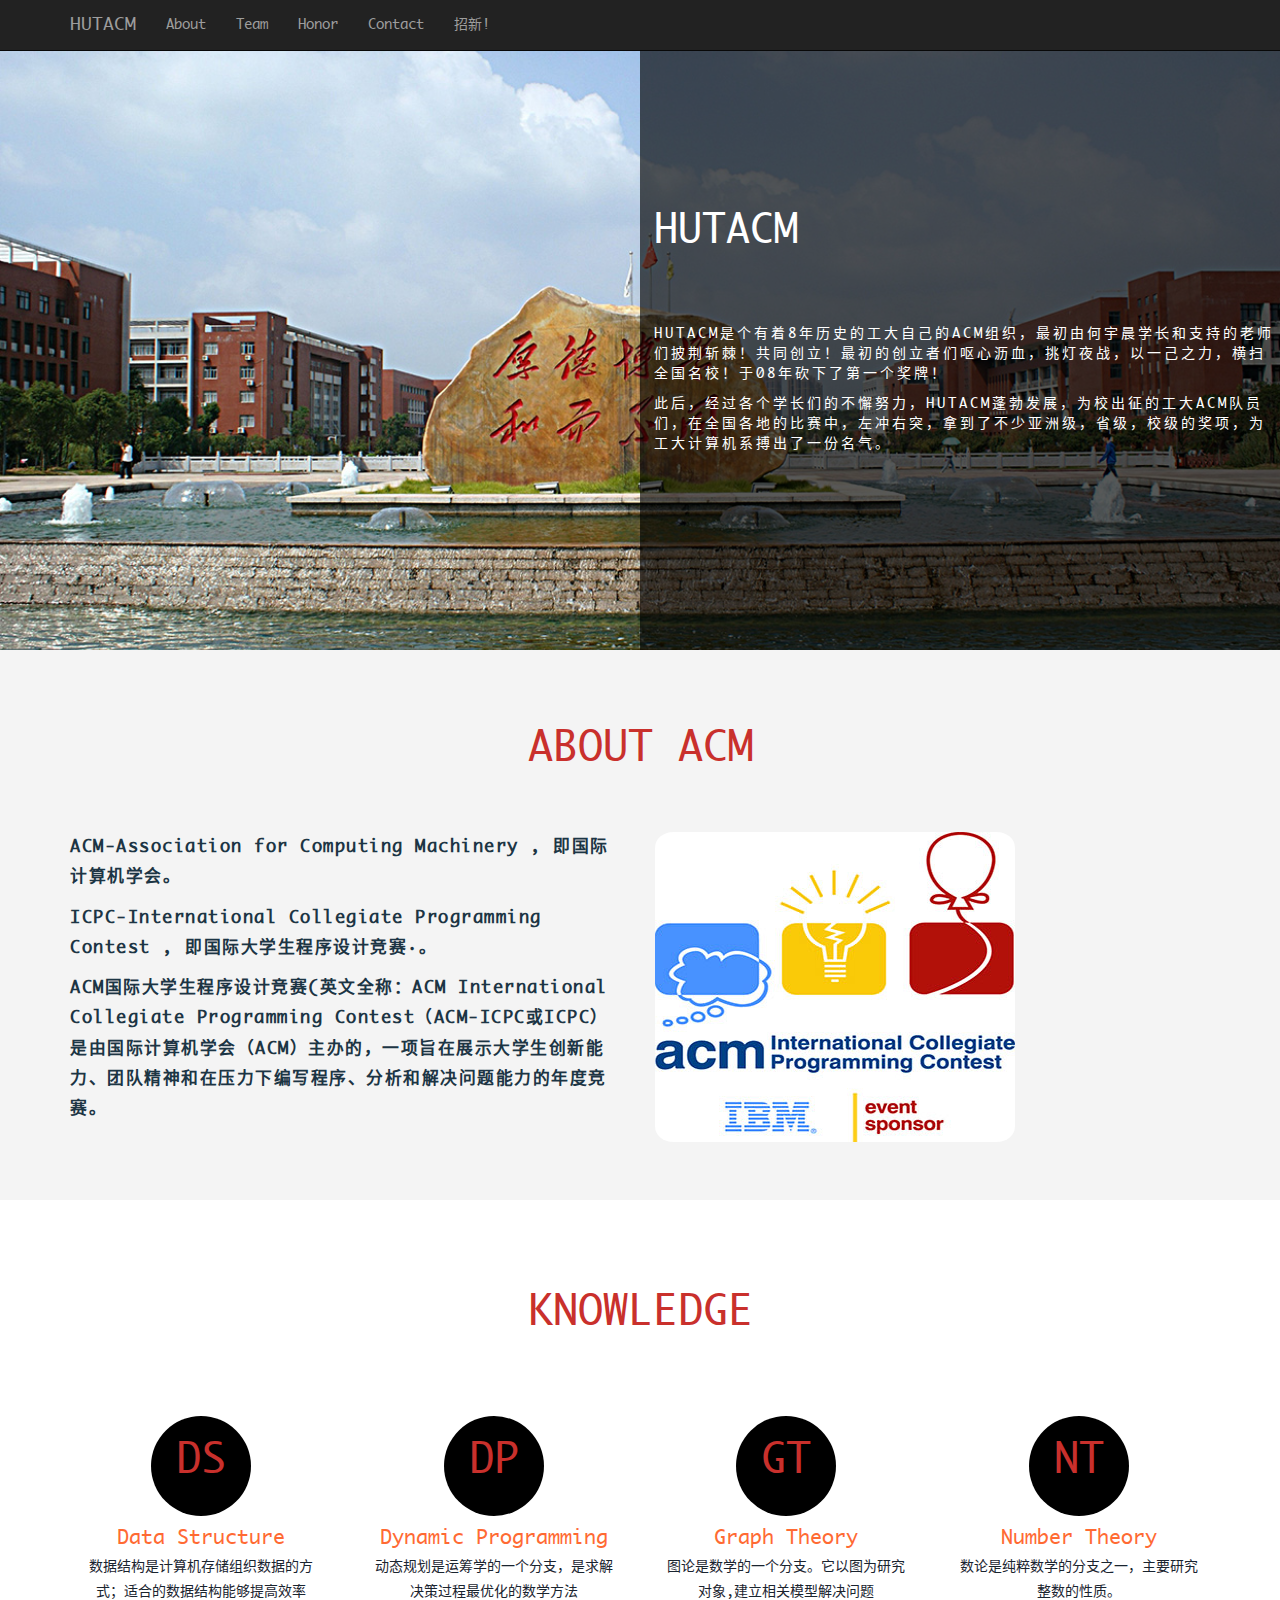
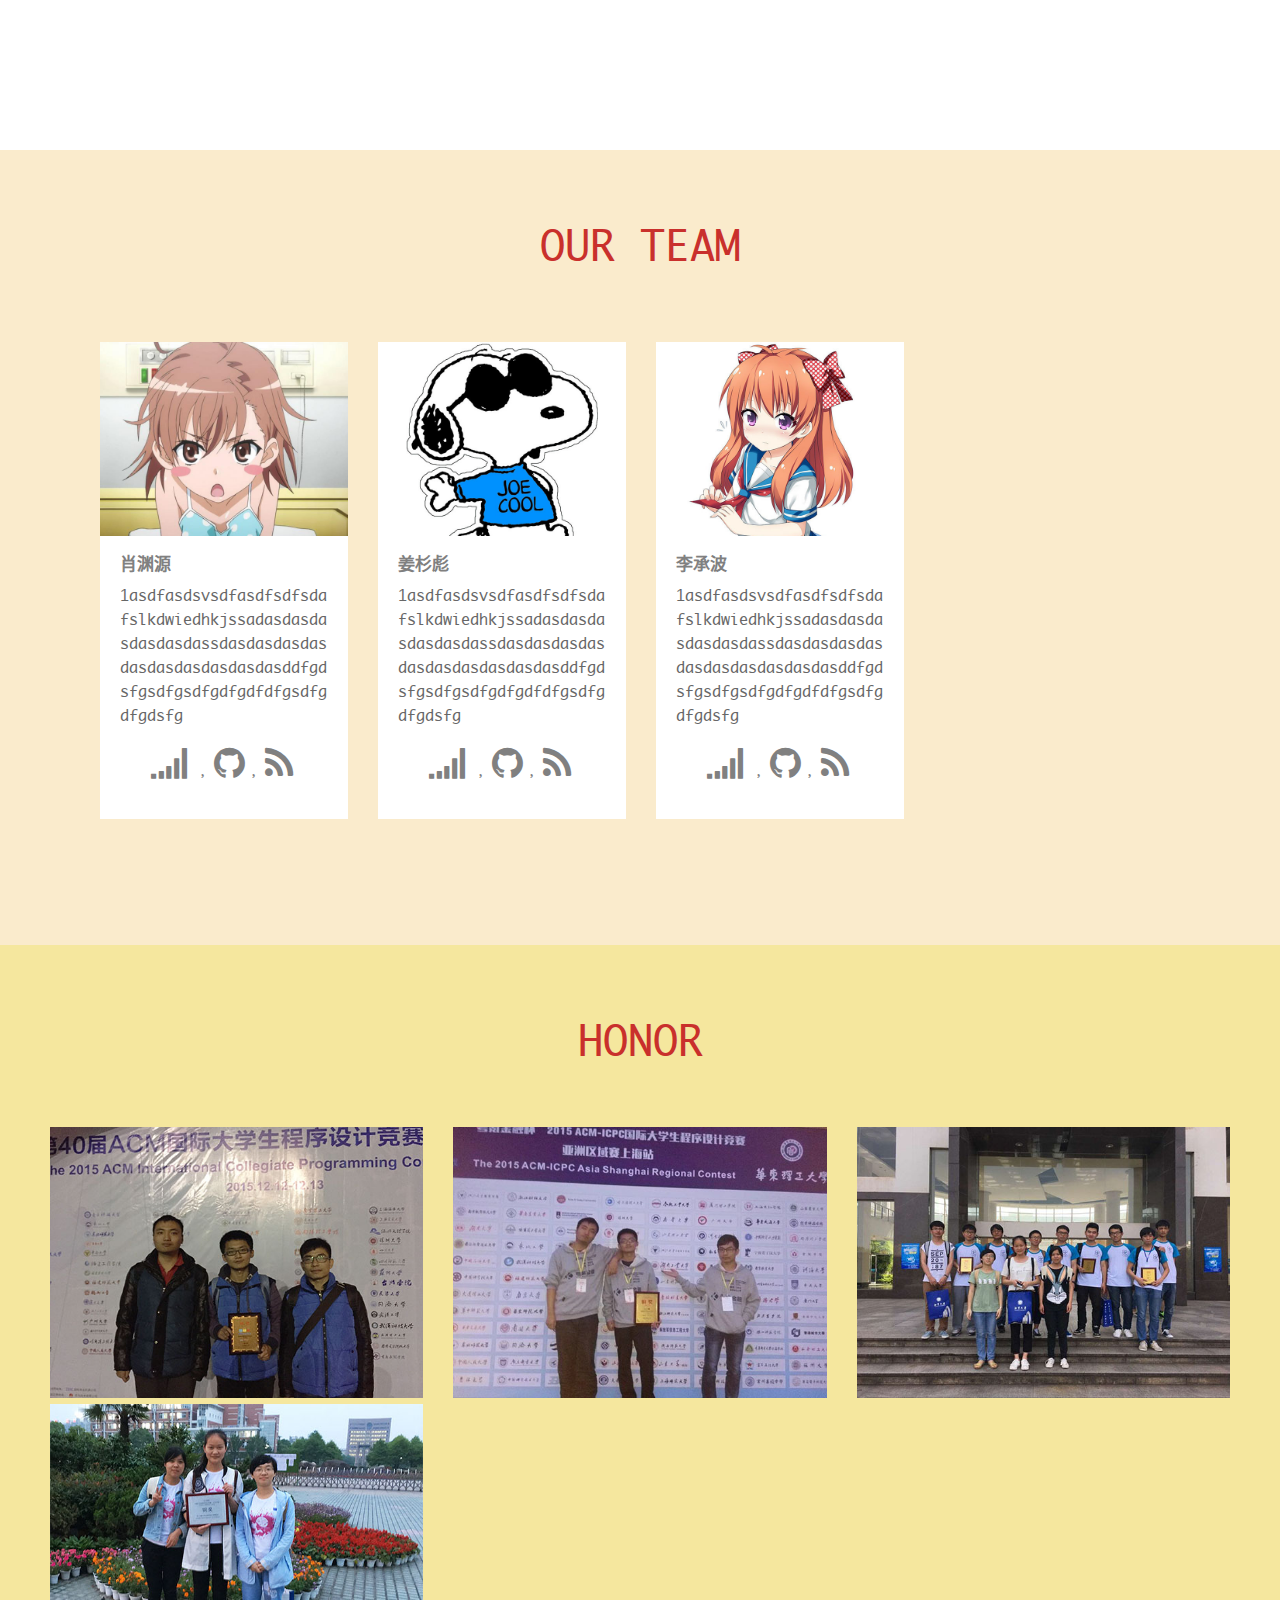
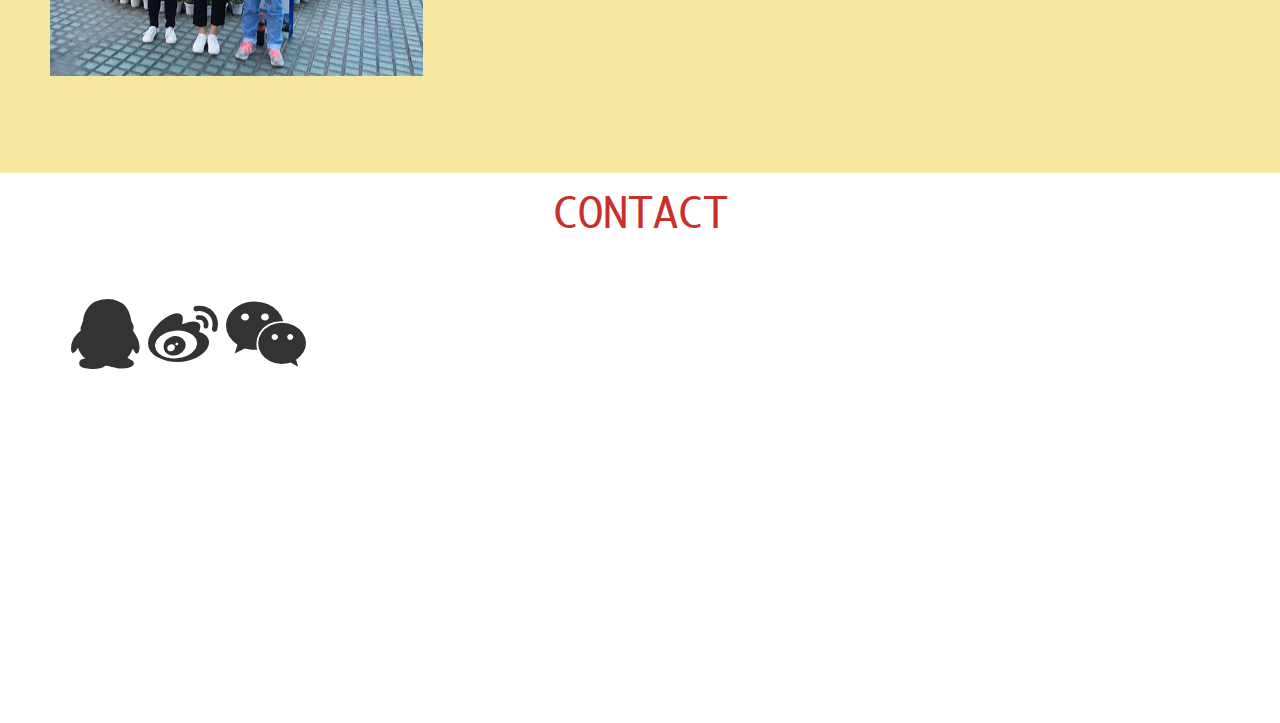
==== commit ee7ed607: "hehe2" ====
--- a/index.html
+++ b/index.html
@@ -1,19 +1,27 @@
 <!DOCTYPE html>
 <html lang="zh-cn">
 <head>
+    <title> HUTACM </title>
     <meta charset="UTF-8">
-    <title> HUTACM </title>
-    <link rel="stylesheet" href="css/bootstrap.css" media="screen">
-    <link rel="stylesheet" href="skins/eden.css" media="screen">
-    <link href="http://libs.useso.com/js/font-awesome/4.2.0/css/font-awesome.min.css" rel="stylesheet">
-    <link href="css/animate.css" rel="stylesheet">
+    <meta name="description" content="The HUT ACM index">
+    <meta name="keywords" content="HUT,ACM,HUTACM">
+    <meta name="robots" content="nofollow">
+    <meta http-equiv="author" content="Aoxuets">
+    <link href="css/bootstrap.min.css" rel="stylesheet">
     <link href="css/imghover.css" rel="stylesheet">
+    <link href="css/owl.carousel.min.css" rel="stylesheet">
     <link href="css/style.css" rel="stylesheet">
+    <link href="css/font-awesome.min.css" rel="stylesheet">
     <script src="js/jquery-3.1.0.min.js"></script>
     <script src="js/bootstrap.min.js"></script>
+    <script src="js/owl.carousel.min.js"></script>
     <style>
+        @font-face {
+            font-family: Monaco;
+            src: url('fonts/MONACO.TTF');
+        }
         body {
-            font-family: 微软雅黑;
+            font-family: Monaco,微软雅黑;
         }
         body a{
             transition:5s all;
@@ -25,7 +33,7 @@
     </style>
 </head>
 <body>
-    <div class="navbar navbar-default navbar-fixed-top" style="display: block">
+    <div class="navbar navbar-inverse navbar-fixed-top" style="display: block">
         <div class="container">
             <div class="navbar-header">
                 <a href="#" class="navbar-brand"> HUTACM </a>
@@ -33,12 +41,16 @@
                     <span class="icon-bar"></span>
                     <span class="icon-bar"></span>
                     <span class="icon-bar"></span>
+                    <span class="icon-bar"></span>
+                    <span class="icon-bar"></span>
                 </button>
             </div>
             <div class="navbar-collapse collapse" id="navbar-main">
                 <ul class=" nav navbar-nav">
-                    <li> <a href="#about-acm">关于ACM</a> </li>
-                    <li> <a href="#about-us">关于我们</a></li>
+                    <li> <a href="#about-acm">About</a> </li>
+                    <li> <a href="#about-us">Team</a></li>
+                    <li> <a href="#about-us">Honor</a></li>
+                    <li> <a href="#about-us">Contact</a></li>
                     <li> <a href="#contant"> 招新! </a> </li>
                 </ul>
             </div>
@@ -129,14 +141,66 @@
         </div>
     </div>
     <div id="OurTeam" class="bs-docs-section" style="min-height: 550px; background: #faebcc">
-        <div class="container">
-            <h3>OUR TEAM</h3>
-        </div>
+        <h3>OUR TEAM</h3>
+        <div class="row" style="margin: 5em">
+                <div class="col-lg-12">
+                    <div id="news-slider" class="owl-carousel">
+                        <div class="post-slide">
+                            <div class="post-img">
+                                <img src="imgs/Xiaoyuanyuan.jpg">
+                            </div>
+                            <div class="post-content">
+                                <h2 class="post-title"><a href="http://blog.csdn.net/stl112514" target="_blank">肖渊源</a> </h2>
+                                <p class="post-description"> 1asdfasdsvsdfasdfsdfsdafslkdwiedhkjssadasdasdasdasdasdassdasdasdasdasdasdasdasdasdasdasddfgdsfgsdfgsdfgdfgdfdfgsdfgdfgdsfg </p>
+                                <ul class="post-bar">
+                                    <li>
+                                        <a href="http://codeforces.com/profile/glasirius" target="_blank"><i class="fa fa-signal fa-3x"></i> </a>
+                                        <a href="https://github.com/glasirius" target="_blank"><i class="fa fa-github fa-3x"></i></a>
+                                        <a href="http://blog.csdn.net/stl112514" target="_blank"><i class="fa fa-rss fa-3x"></i> </a>
+                                    </li>
+                                </ul>
+                            </div>
+                        </div>
+                        <div class="post-slide">
+                            <div class="post-img">
+                                <img src="imgs/Jiangshanbiao.jpg">
+                            </div>
+                            <div class="post-content">
+                                <h2 class="post-title"><a href="https://www.cnblogs.com/crazyacking/" target="_blank">姜杉彪</a> </h2>
+                                <p class="post-description"> 1asdfasdsvsdfasdfsdfsdafslkdwiedhkjssadasdasdasdasdasdassdasdasdasdasdasdasdasdasdasdasddfgdsfgsdfgsdfgdfgdfdfgsdfgdfgdsfg </p>
+                                <ul class="post-bar">
+                                    <li>
+                                        <a href="http://codeforces.com/profile/Snarl_jsb" target="_blank"><i class="fa fa-signal fa-3x"></i> </a>
+                                        <a ><i class="fa fa-github fa-3x"></i></a>
+                                        <a href="https://www.cnblogs.com/crazyacking/" target="_blank"><i class="fa fa-rss fa-3x"></i> </a>
+                                    </li>
+                                </ul>
+                            </div>
+                        </div>
+                        <div class="post-slide">
+                            <div class="post-img">
+                                <img src="imgs/Lichengbo.jpg">
+                            </div>
+                            <div class="post-content">
+                                <h2 class="post-title"><a href="https://www.cnblogs.com/keam37/" target="_blank">李承波</a> </h2>
+                                <p class="post-description"> 1asdfasdsvsdfasdfsdfsdafslkdwiedhkjssadasdasdasdasdasdassdasdasdasdasdasdasdasdasdasdasddfgdsfgsdfgsdfgdfgdfdfgsdfgdfgdsfg </p>
+                                <ul class="post-bar">
+                                    <li>
+                                        <a href="http://codeforces.com/profile/keambar" target="_blank"><i class="fa fa-signal fa-3x"></i> </a>
+                                        <a ><i class="fa fa-github fa-3x"></i></a>
+                                        <a href="https://www.cnblogs.com/keam37/" target="_blank"><i class="fa fa-rss fa-3x"></i> </a>
+                                    </li>
+                                </ul>
+                            </div>
+                        </div>
+                    </div>
+                </div>
+            </div>
     </div>
     <div id="ACMHonor" class="bs-docs-section" style="min-height: 550px; background: #f5e79e">
             <h3> HONOR </h3>
-            <div class="row" style="margin: 5em">
-                <div class="col-lg-4 col-md-4 col-sm-6">
+            <div class="row" style="margin: 2.5em">
+                <div class="col-lg-4 col-md-6 col-sm-6">
                     <figure class="imghvr-border-reveal-top-left">
                         <img src="imgs/Win_EC_2015.jpg">
                         <figcaption>
@@ -145,7 +209,7 @@
                         </figcaption>
                     </figure>
                 </div>
-                <div class="col-lg-4 col-md-4 col-sm-6">
+                <div class="col-lg-4 col-md-6 col-sm-6">
                     <figure class="imghvr-border-reveal-top-left">
                         <img src="imgs/Win_ICPC_2015.jpg">
                         <figcaption>
@@ -154,7 +218,7 @@
                         </figcaption>
                     </figure>
                 </div>
-                <div class="col-lg-4 col-md-4 col-sm-6">
+                <div class="col-lg-4 col-md-6 col-sm-6">
                     <figure class="imghvr-border-reveal-top-left">
                         <img src="imgs/Win_Xt_2016.jpg">
                         <figcaption>
@@ -163,7 +227,7 @@
                         </figcaption>
                     </figure>
                 </div>
-                <div class="col-lg-4 col-md-4 col-sm-6">
+                <div class="col-lg-4 col-md-6 col-sm-6">
                     <figure class="imghvr-border-reveal-top-left">
                         <img src="imgs/Win_2016_HDU_nv.jpg">
                         <figcaption>
@@ -177,7 +241,24 @@
     <div id="Contact" class="bs-docs-section" style="min-height: 550px; background: #ffffff">
         <div class="container">
             <h3>CONTACT</h3>
-        </div>
-    </div>
+            <i class="fa fa-qq fa-5x"></i>
+            <i class="fa fa-weibo fa-5x"></i>
+            <i class="fa fa-weixin fa-5x"></i>
+        </div>
+    </div>
+
+    <script type="text/javascript">
+        $(document).ready(function() {
+            $("#news-slider").owlCarousel({
+                items:4,
+                itemsDesktop:[1199,2],
+                itemsDesktopSmall:[980,2],
+                itemsMobile:[600,1],
+                pagination:false,
+                navigationText:false,
+                autoPlay:true
+            });
+        });
+    </script>
 </body>
 </html>--- a/css/style.css
+++ b/css/style.css
@@ -73,3 +73,91 @@
 #OurTeam {
     padding: 4em 0;
 }
+.post-slide{
+    height: 100%;
+    margin: 0 15px;
+}
+.post-slide .post-img{
+    overflow: hidden;
+}
+.post-slide .post-img img{
+    width: 100%;
+    height: auto;
+    transform: scale(1);
+    transition: all 1s ease-in-out 0s;
+}
+.post-slide:hover .post-img img{
+    transform: scale(1.08);
+}
+.post-slide .post-content{
+    background: #fff;
+    padding: 20px;
+}
+.post-slide .post-title{
+    font-size: 17px;
+    font-weight: 600;
+    margin-top: 0;
+    text-transform: capitalize;
+}
+.post-slide .post-title a{
+    display: inline-block;
+    color: #808080;
+    transition: all 0.3s ease 0s;
+}
+.post-slide .post-title a:hover{
+    color: #0b96e5;
+    text-decoration: none;
+}
+.post-slide .post-description{
+    font-size: 15px;
+    color: #676767;
+    line-height: 24px;
+    margin-bottom: 14px;
+}
+.post-slide p {
+    word-break:break-word;
+}
+.post-slide .post-bar{
+    padding: 0;
+    margin-bottom: 15px;
+    list-style: none;
+}
+.post-slide .post-bar li{
+    text-align: center;
+    color: #676767;
+    padding: 2px 0;
+}
+.post-slide .post-bar li i{
+    margin-right: 5px;
+}
+.post-slide .post-bar li a{
+    display: inline-block;
+    font-size: 12px;
+    color: #808080;
+    transition: all 0.3s ease 0s;
+}
+.post-slide .post-bar li a:after{
+    content: ",";
+}
+.post-slide .post-bar li a:last-child:after{
+    content: "";
+}
+.post-slide .post-bar li a:hover{
+    color: #3d3030;
+    text-decoration: none;
+}
+.post-slide .read-more{
+    display: inline-block;
+    padding: 10px 15px;
+    font-size: 14px;
+    font-weight: bold;
+    color: #fff;
+    background: #e7989a;
+    border-bottom-right-radius: 10px;
+    text-transform: capitalize;
+    transition: all 0.30s linear;
+}
+.post-slide .read-more:hover{
+    background: #333;
+    text-decoration: none;
+}